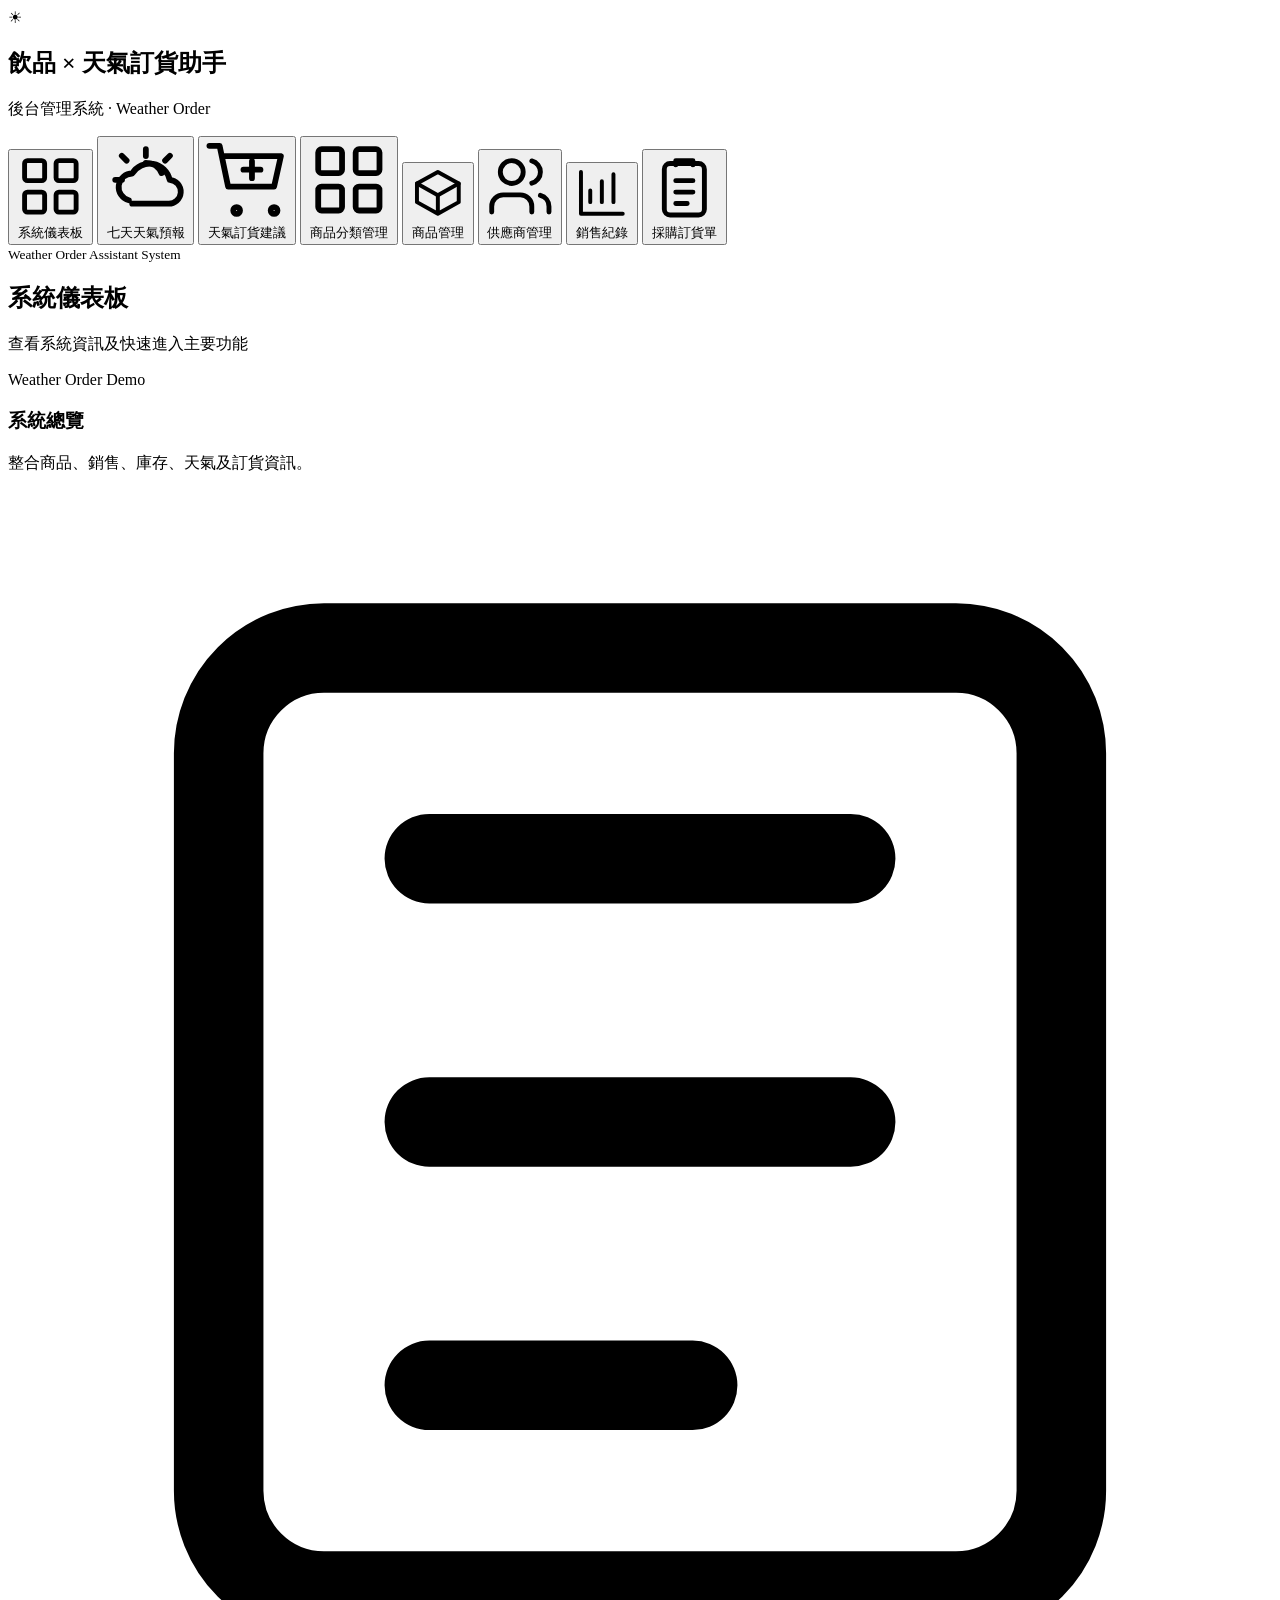
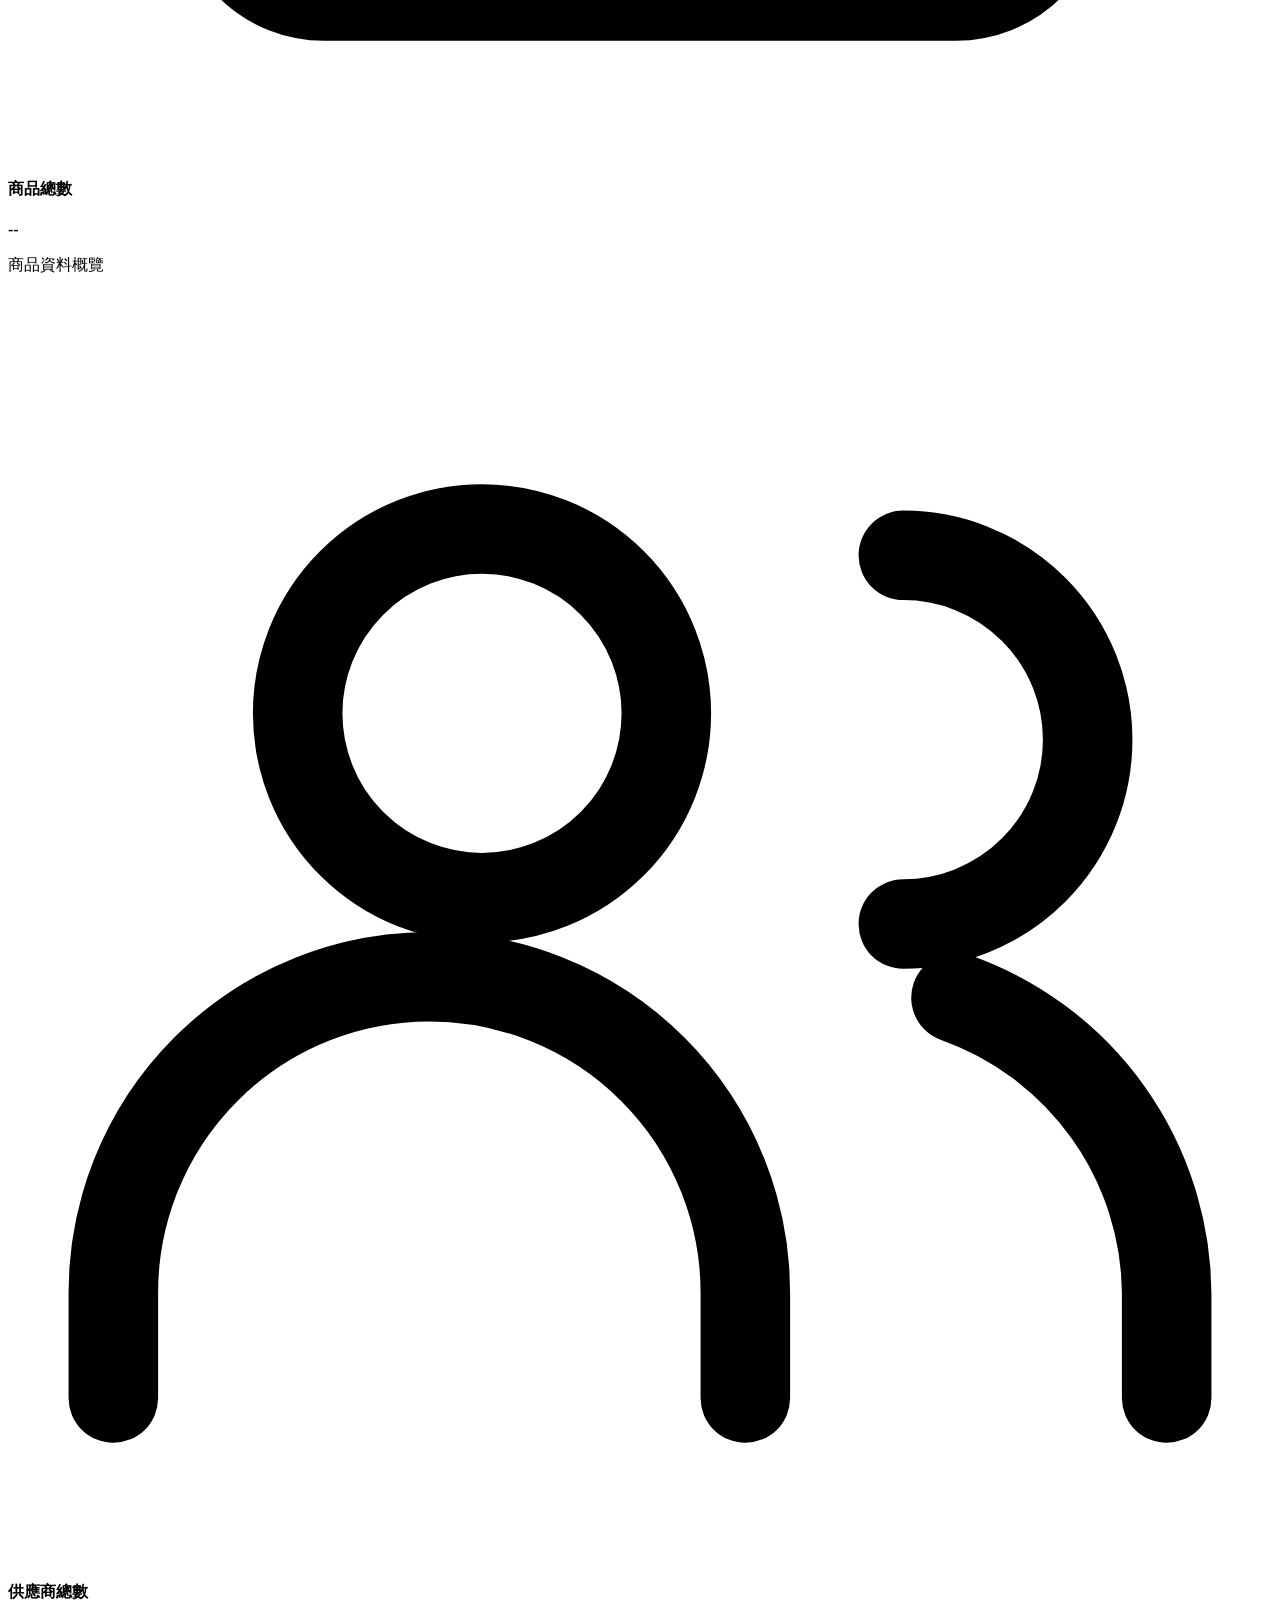
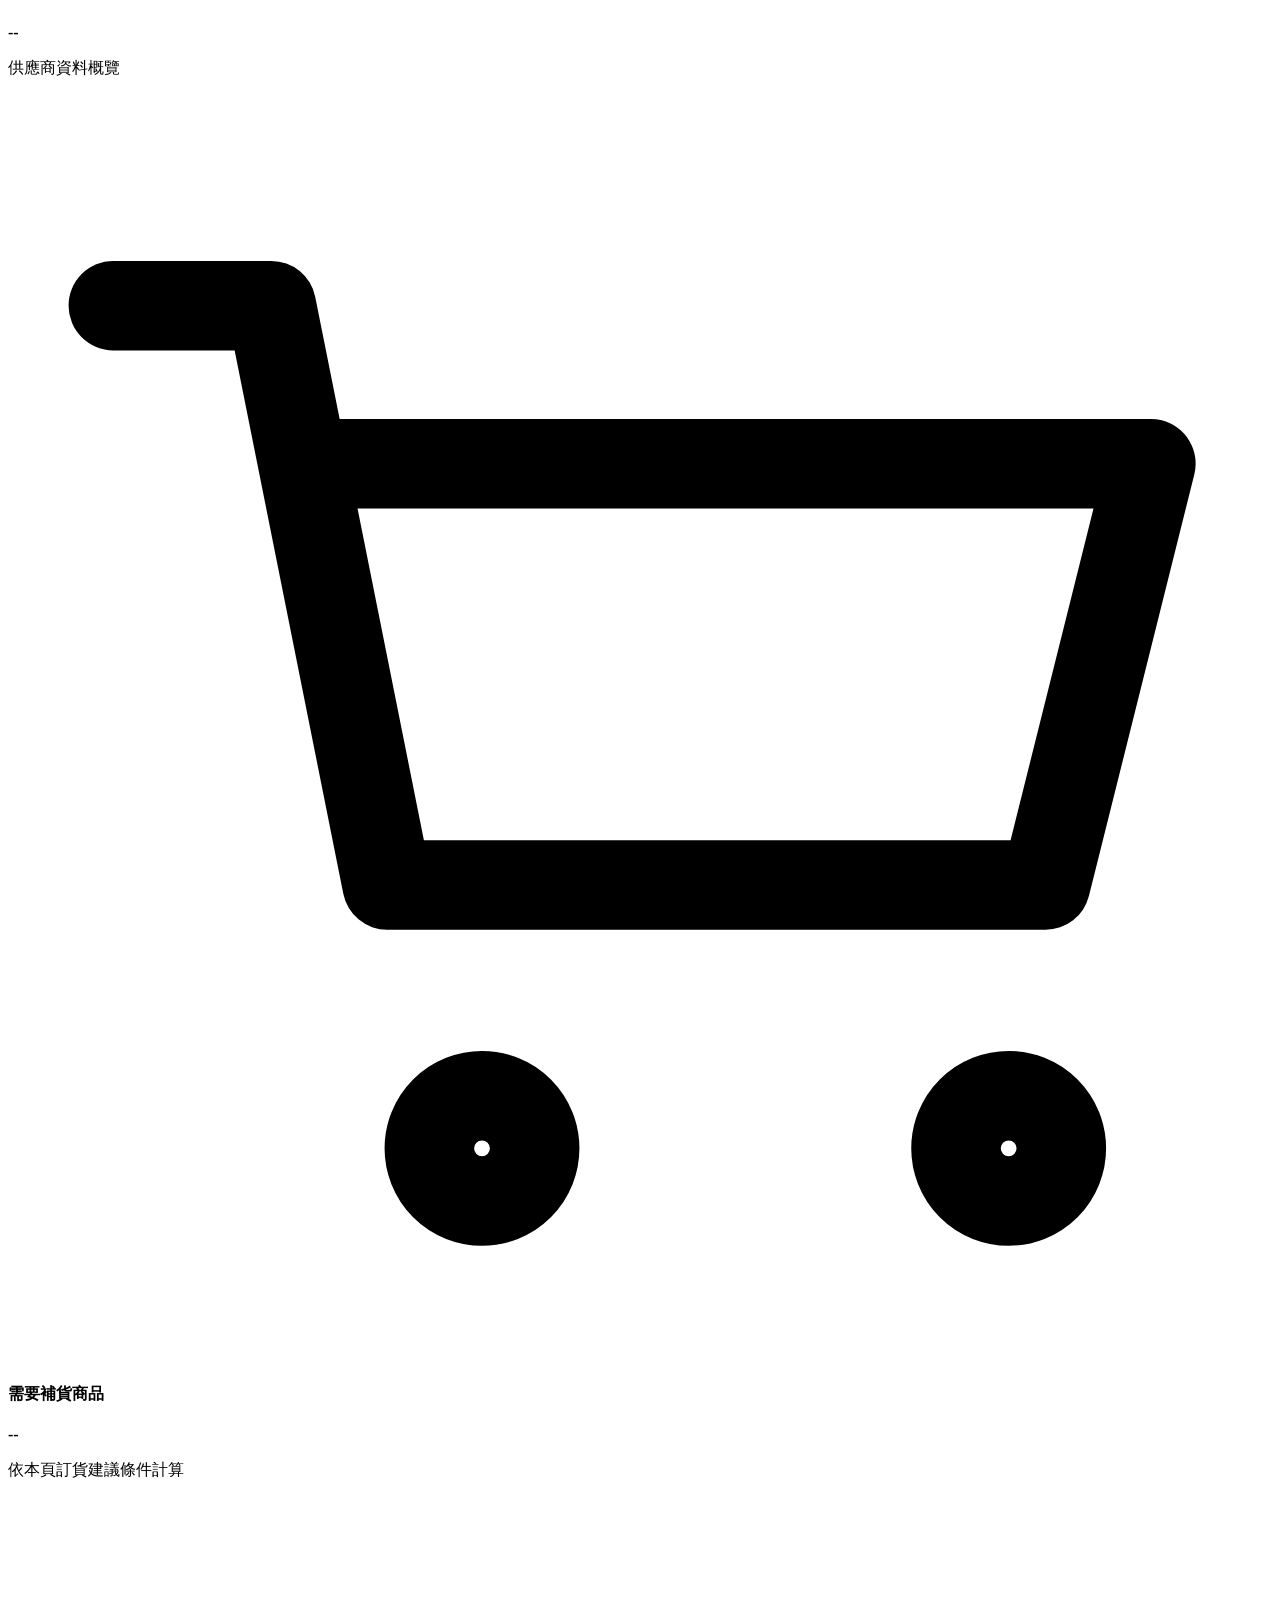
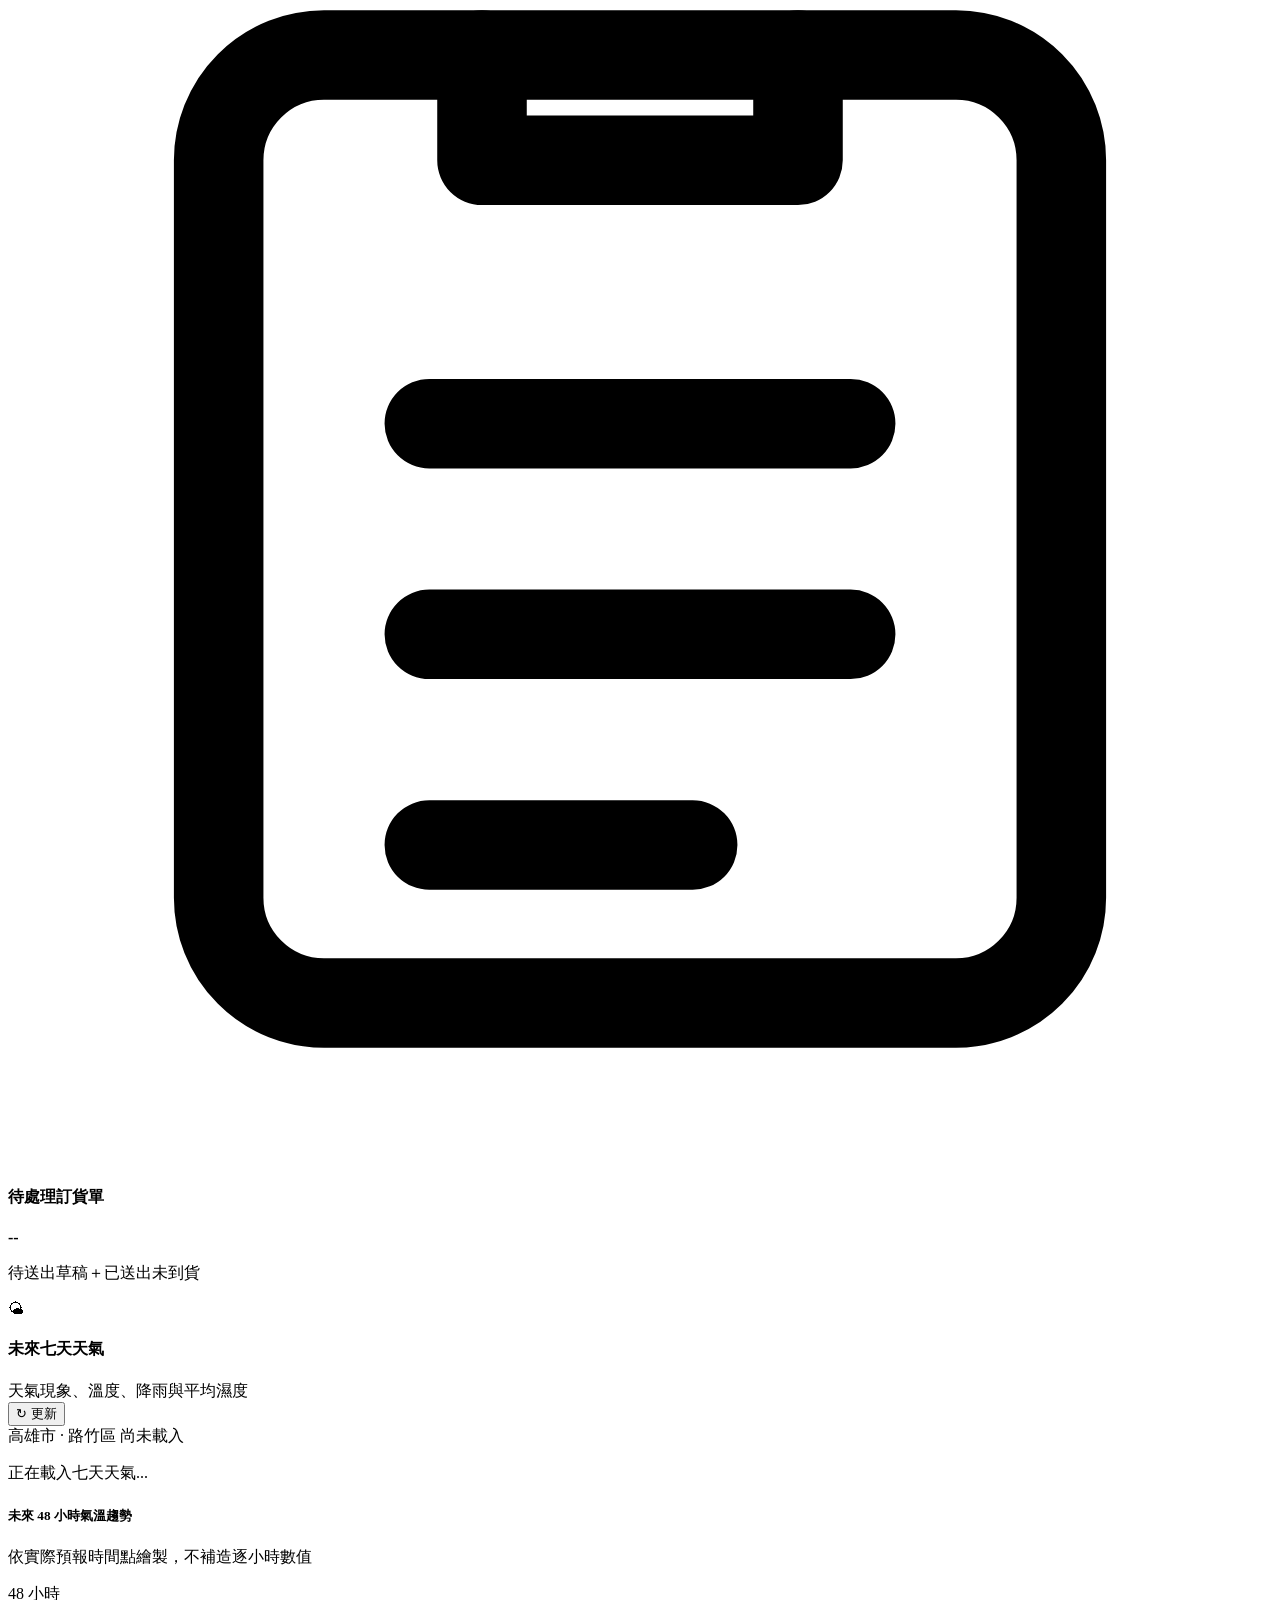
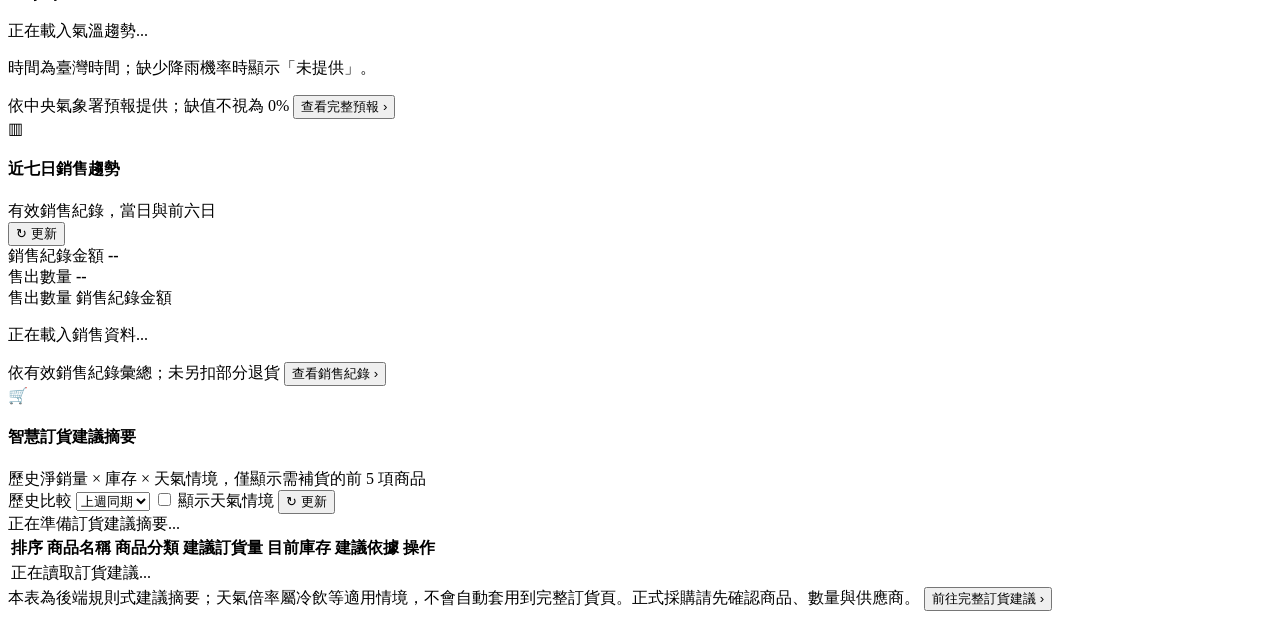
==== src/main/resources/templates/index.html @ a48631f4 "feat: 前端頁面涉及風格更新 2" ====
<!DOCTYPE html>
<html lang="zh-Hant" xmlns:th="http://www.thymeleaf.org">

<head>
    <meta charset="UTF-8">
    <meta name="viewport" content="width=device-width, initial-scale=1.0">

    <title>Weather Order Assistant System｜天氣訂貨輔助系統</title>

    <!--
        Thymeleaf 會解析靜態資源路徑。
        CSS 與 JavaScript 將在後續步驟逐檔建立。
    -->
    <link rel="stylesheet" th:href="@{/css/style.css}">
    <!-- 訂貨建議頁專用樣式，不修改現有全站樣式 -->
    <link rel="stylesheet" th:href="@{/css/recommendation-enhancements.css}">
    <!-- 採購單展開明細獨立樣式 -->
    <link rel="stylesheet" th:href="@{/css/purchase-order-details.css}">
    <!-- 使用 ES Modules 載入前端系統 -->
    <!-- app.js 會自動 import 其他功能模組 -->
    <script type="module" th:src="@{/js/app.js}"></script>
    <!-- 訂單明細獨立模組，不改動既有採購單 CRUD -->
    <script type="module" th:src="@{/js/purchase-order-details.js}"></script>
    <!-- 商品與供應商後台狀態管理 -->
    <link rel="stylesheet" th:href="@{/css/management-status.css}">
    <!-- 天氣頁專用：七天圖卡與 D 溫暖質感配色，不影響其餘頁面 -->
    <link rel="stylesheet" th:href="@{/css/weather-seven-day.css}">
    <!-- Phase 4：D 溫暖質感共用主題與儀表板視覺。保留原有 JS、API 和 DOM ID。 -->
    <link rel="stylesheet" th:href="@{/css/warm-dashboard-phase4.css}">
    <script type="module" th:src="@{/js/management-status.js}"></script>
    <!-- Phase 5：儀表板真實七天天氣與近七日銷售趨勢專用樣式。 -->
    <link rel="stylesheet" th:href="@{/css/dashboard-overview-phase5.css}">
    <!-- Phase 5 獨立模組：僅讀取現有 API，不修改各頁 CRUD、訂貨流程。 -->
    <script type="module" th:src="@{/js/dashboard-overview.js}"></script>
    <!-- Phase 6：首頁訂貨摘要為只讀獨立模組，不改動原本的選購與採購流程。 -->
    <link rel="stylesheet" th:href="@{/css/dashboard-recommendations-phase6.css}">
    <script type="module" th:src="@{/js/dashboard-recommendations.js}"></script>
    <!-- Phase 7：貨架背景圖層、暖色細節與 RWD；僅為視覺覆寫，無 JS 或 API 變更。 -->
    <link rel="stylesheet" th:href="@{/css/dashboard-polish-phase7.css}">
    <!-- Phase 7.1：首頁商品／供應商統計獨立載入，不侵入各功能頁程式。 -->
    <script type="module" th:src="@{/js/dashboard-stats.js}"></script>

    <!-- Phase 8：首頁未來 48 小時氣溫折線圖，資料沿用首頁現有天氣請求。 -->
    <link rel="stylesheet" th:href="@{/css/dashboard-temperature-phase8.css}">
    <!-- Phase 9：僅優化首頁營運統計卡；不影響其他管理頁面。 -->
    <link rel="stylesheet" th:href="@{/css/dashboard-kpi-phase9.css}">
    <!-- Phase 9：待處理採購單統計；僅讀取採購單清單，不更動採購狀態。 -->
    <script type="module" th:src="@{/js/dashboard-pending-orders-phase9.js}"></script>


    
</head>

<body>

    <!-- =====================================================
         一、系統側邊導覽列
         後續由 JavaScript 控制不同功能頁面的切換
         ===================================================== -->
    <aside class="sidebar">

        <!-- 品牌區：只更換文字與裝飾結構，不影響原側邊導覽事件。 -->
        <div class="sidebar-brand">
            <span class="sidebar-brand-emblem" aria-hidden="true">☀</span>
            <div class="sidebar-brand-copy">
                <h1>飲品 × 天氣訂貨助手</h1>
                <p>後台管理系統 · Weather Order</p>
            </div>
        </div>

        <nav class="sidebar-nav" aria-label="主要功能導覽">

            <button type="button" class="nav-item active"
                    data-page="dashboard">
                <svg class="nav-icon" viewBox="0 0 24 24" fill="none" stroke="currentColor" stroke-width="1.7" stroke-linecap="round" stroke-linejoin="round" aria-hidden="true" focusable="false"><rect x="3" y="3" width="7" height="7" rx="1"/><rect x="14" y="3" width="7" height="7" rx="1"/><rect x="3" y="14" width="7" height="7" rx="1"/><rect x="14" y="14" width="7" height="7" rx="1"/></svg>
                系統儀表板
            </button>

            <button type="button" class="nav-item"
                    data-page="weather">
                <svg class="nav-icon" viewBox="0 0 24 24" fill="none" stroke="currentColor" stroke-width="1.7" stroke-linecap="round" stroke-linejoin="round" aria-hidden="true" focusable="false"><path d="M12 3v2M4.93 4.93l1.42 1.42M3 12h2M19.07 4.93l-1.42 1.42"/><path d="M12 7a5 5 0 0 1 4.6 3"/><path d="M7 18a4 4 0 0 1 1-7.87A6 6 0 0 1 19 12a3.5 3.5 0 1 1-.5 7H8"/></svg>
                七天天氣預報
            </button>

            <button type="button" class="nav-item"
                    data-page="recommendations">
                <svg class="nav-icon" viewBox="0 0 24 24" fill="none" stroke="currentColor" stroke-width="1.7" stroke-linecap="round" stroke-linejoin="round" aria-hidden="true" focusable="false"><circle cx="9" cy="21" r="1"/><circle cx="20" cy="21" r="1"/><path d="M1 2h3l2.5 12H20l2-9H5"/><path d="M11 9h5M13.5 6.5v5"/></svg>
                天氣訂貨建議
            </button>

            <button type="button" class="nav-item"
                    data-page="categories">
                <svg class="nav-icon" viewBox="0 0 24 24" fill="none" stroke="currentColor" stroke-width="1.7" stroke-linecap="round" stroke-linejoin="round" aria-hidden="true" focusable="false"><rect x="3" y="3" width="7" height="7" rx="1"/><rect x="14" y="3" width="7" height="7" rx="1"/><rect x="3" y="14" width="7" height="7" rx="1"/><rect x="14" y="14" width="7" height="7" rx="1"/></svg>
                商品分類管理
            </button>

            <button type="button" class="nav-item"
                    data-page="products">
                <svg class="nav-icon" viewBox="0 0 24 24" fill="none" stroke="currentColor" stroke-width="1.7" stroke-linecap="round" stroke-linejoin="round" aria-hidden="true" focusable="false"><path d="m12 3 9 5-9 5-9-5 9-5Z"/><path d="M3 8v8l9 5 9-5V8M12 13v8"/></svg>
                商品管理
            </button>

            <button type="button" class="nav-item"
                    data-page="suppliers">
                <svg class="nav-icon" viewBox="0 0 24 24" fill="none" stroke="currentColor" stroke-width="1.7" stroke-linecap="round" stroke-linejoin="round" aria-hidden="true" focusable="false"><path d="M16 21v-2a4 4 0 0 0-4-4H6a4 4 0 0 0-4 4v2"/><circle cx="9" cy="7" r="4"/><path d="M22 21v-2a4 4 0 0 0-3-3.87M16 3.13a4 4 0 0 1 0 7.75"/></svg>
                供應商管理
            </button>

            <button type="button" class="nav-item"
                    data-page="sales">
                <svg class="nav-icon" viewBox="0 0 24 24" fill="none" stroke="currentColor" stroke-width="1.7" stroke-linecap="round" stroke-linejoin="round" aria-hidden="true" focusable="false"><path d="M3 3v18h18M7 16v-5M12 16V7M17 16V4"/></svg>
                銷售紀錄
            </button>

            <button type="button" class="nav-item"
                    data-page="orders">
                <svg class="nav-icon" viewBox="0 0 24 24" fill="none" stroke="currentColor" stroke-width="1.7" stroke-linecap="round" stroke-linejoin="round" aria-hidden="true" focusable="false"><rect x="5" y="4" width="14" height="18" rx="2"/><path d="M9 4.5V3h6v1.5M9 10h6M9 14h6M9 18h4"/></svg>
                採購訂貨單
            </button>

        </nav>

        <div class="sidebar-footer">
            <small>Weather Order Assistant System</small>
        </div>

    </aside>

    <!-- =====================================================
         二、主內容區域
         ===================================================== -->
    <main class="main-content">

        <!-- 頂部資訊列 -->
        <header class="topbar">

            <div class="topbar-title">
                <h2 id="page-title">系統儀表板</h2>
                <p id="page-description">
                    查看系統資訊及快速進入主要功能
                </p>
            </div>

            <div class="topbar-status">
                <span class="status-dot"></span>
                <span>Weather Order Demo</span>
            </div>

        </header>

        <!-- 全站通知訊息 -->
        <div id="global-message"
             class="global-message"
             role="status"
             aria-live="polite"
             hidden>
        </div>

        <!-- =================================================
             1. 系統儀表板
             ================================================= -->
        <section id="page-dashboard" class="page-section">

            <div class="section-heading">
                <h3>系統總覽</h3>
                <p>整合商品、銷售、庫存、天氣及訂貨資訊。</p>
            </div>

            <div class="dashboard-stats" aria-label="營運指標">

                <article class="stat-card">
                    <span class="dashboard-stat-icon" aria-hidden="true"><svg viewBox="0 0 24 24" fill="none" stroke="currentColor" stroke-width="1.7" stroke-linecap="round" stroke-linejoin="round"><rect x="4" y="3" width="16" height="18" rx="2"/><path d="M8 7h8M8 12h8M8 17h5"/></svg></span>
                    <h4>商品總數</h4>
                    <strong id="stat-products">--</strong>
                    <p>商品資料概覽</p>
                </article>

                <article class="stat-card">
                    <span class="dashboard-stat-icon" aria-hidden="true"><svg viewBox="0 0 24 24" fill="none" stroke="currentColor" stroke-width="1.7" stroke-linecap="round" stroke-linejoin="round"><circle cx="9" cy="8" r="3.5"/><path d="M2 21v-2a6 6 0 0 1 12 0v2M17 5a3.5 3.5 0 0 1 0 7M22 21v-2a6 6 0 0 0-4-5.6"/></svg></span>
                    <h4>供應商總數</h4>
                    <strong id="stat-suppliers">--</strong>
                    <p>供應商資料概覽</p>
                </article>

                <article class="stat-card">
                    <span class="dashboard-stat-icon" aria-hidden="true"><svg viewBox="0 0 24 24" fill="none" stroke="currentColor" stroke-width="1.7" stroke-linecap="round" stroke-linejoin="round"><path d="M2 4h3l2.2 11h12.5l2-8H6"/><circle cx="9" cy="20" r="1"/><circle cx="19" cy="20" r="1"/></svg></span>
                    <h4>需要補貨商品</h4>
                    <strong id="stat-reorder">--</strong>
                    <p>依本頁訂貨建議條件計算</p>
                </article>

                <article class="stat-card">
                    <span class="dashboard-stat-icon" aria-hidden="true"><svg viewBox="0 0 24 24" fill="none" stroke="currentColor" stroke-width="1.7" stroke-linecap="round" stroke-linejoin="round"><rect x="4" y="3" width="16" height="18" rx="2"/><path d="M9 3v2h6V3M8 10h8M8 14h8M8 18h5"/></svg></span>
                    <h4>待處理訂貨單</h4>
                    <strong id="stat-orders">--</strong>
                    <p>待送出草稿＋已送出未到貨</p>
                </article>

            </div>

            <!-- ========================================================
                 Phase 5：首頁兩區改為真實 API 資料概覽。
                 各容器 ID 僅供 dashboard-overview.js 使用；
                 原有 data-go-page 仍由 app.js 的導覽邏輯處理。
                 ======================================================== -->
            <div class="dashboard-panels dashboard-overview-grid">

                <!-- 七天天氣摘要：沿用現有 /api/weather/forecast。 -->
                <article class="panel dashboard-overview-panel dashboard-weather-panel"
                         aria-labelledby="dashboard-weather-heading">
                    <div class="dashboard-overview-header">
                        <div class="dashboard-panel-heading">
                            <span class="dashboard-panel-mark" aria-hidden="true">🌤</span>
                            <div>
                                <h4 id="dashboard-weather-heading">未來七天天氣</h4>
                                <span class="dashboard-overview-subtitle">天氣現象、溫度、降雨與平均濕度</span>
                            </div>
                        </div>
                        <button type="button" id="dashboard-weather-refresh"
                                class="secondary-button dashboard-icon-button"
                                aria-label="更新儀表板天氣摘要" title="更新天氣摘要">↻ 更新</button>
                    </div>

                    <div class="dashboard-overview-meta">
                        <span id="dashboard-weather-location">高雄市 · 路竹區</span>
                        <span id="dashboard-weather-status" class="dashboard-weather-status">尚未載入</span>
                    </div>

                    <div id="dashboard-weather-cards" class="dashboard-weather-cards"
                         aria-live="polite" aria-busy="true">
                        <p class="dashboard-widget-loading">正在載入七天天氣...</p>
                    </div>
                    <p id="dashboard-weather-warning" class="dashboard-widget-warning"
                       role="status" hidden></p>

                    <!-- Phase 8：小型 48 小時趨勢圖；使用首頁已取得的天氣 API 資料。 -->
                    <section class="dashboard-temperature-section"
                             aria-labelledby="dashboard-temperature-heading">
                        <div class="dashboard-temperature-head">
                            <div>
                                <h5 id="dashboard-temperature-heading">未來 48 小時氣溫趨勢</h5>
                                <p>依實際預報時間點繪製，不補造逐小時數值</p>
                            </div>
                            <span class="dashboard-temperature-period">48 小時</span>
                        </div>
                        <div id="dashboard-temperature-timeline" class="dashboard-temperature-timeline"
                             aria-live="polite" aria-busy="true">
                            <p class="dashboard-temperature-message">正在載入氣溫趨勢...</p>
                        </div>
                        <p id="dashboard-temperature-note" class="dashboard-temperature-note">
                            時間為臺灣時間；缺少降雨機率時顯示「未提供」。
                        </p>
                    </section>

                    <div class="dashboard-overview-footer">
                        <span>依中央氣象署預報提供；缺值不視為 0%</span>
                        <button type="button" class="dashboard-inline-link"
                                data-go-page="weather">查看完整預報 ›</button>
                    </div>
                </article>

                <!-- 銷售趨勢：從既有未整筆退貨的銷售紀錄彙總，非淨銷售報表。 -->
                <article class="panel dashboard-overview-panel dashboard-sales-panel"
                         aria-labelledby="dashboard-sales-heading">
                    <div class="dashboard-overview-header">
                        <div class="dashboard-panel-heading">
                            <span class="dashboard-panel-mark" aria-hidden="true">▥</span>
                            <div>
                                <h4 id="dashboard-sales-heading">近七日銷售趨勢</h4>
                                <span class="dashboard-overview-subtitle">有效銷售紀錄，當日與前六日</span>
                            </div>
                        </div>
                        <button type="button" id="dashboard-sales-refresh"
                                class="secondary-button dashboard-icon-button"
                                aria-label="更新近七日銷售趨勢" title="更新銷售趨勢">↻ 更新</button>
                    </div>

                    <div class="dashboard-sales-totals" aria-label="近七日銷售合計">
                        <div>
                            <span>銷售紀錄金額</span>
                            <strong id="dashboard-sales-total">--</strong>
                        </div>
                        <div>
                            <span>售出數量</span>
                            <strong id="dashboard-sales-quantity">--</strong>
                        </div>
                    </div>

                    <div class="dashboard-chart-legend" aria-hidden="true">
                        <span><i class="dashboard-legend-bar"></i>售出數量</span>
                        <span><i class="dashboard-legend-line"></i>銷售紀錄金額</span>
                    </div>

                    <div id="dashboard-sales-chart" class="dashboard-sales-chart"
                         role="region" aria-label="近七天每日銷售數量與金額圖表"
                         aria-live="polite" aria-busy="true">
                        <p class="dashboard-widget-loading">正在載入銷售資料...</p>
                    </div>
                    <p id="dashboard-sales-period" class="dashboard-sales-period"></p>

                    <div class="dashboard-overview-footer">
                        <span>依有效銷售紀錄彙總；未另扣部分退貨</span>
                        <button type="button" class="dashboard-inline-link"
                                data-go-page="sales">查看銷售紀錄 ›</button>
                    </div>
                </article>
            </div>

            <!-- ========================================================
                 Phase 6：真實智慧訂貨建議摘要（只讀）。
                 預設 WEEK 一般建議；天氣情境只改變摘要顯示，不替使用者
                 勾選任何商品，也不建立採購草稿。正式選購需前往原訂貨頁。
                 ======================================================== -->
            <section class="panel dashboard-recommendation-panel"
                     aria-labelledby="dashboard-recommendation-heading">
                <div class="dashboard-rec-heading-row">
                    <div class="dashboard-panel-heading">
                        <span class="dashboard-panel-mark" aria-hidden="true">🛒</span>
                        <div>
                            <h4 id="dashboard-recommendation-heading">智慧訂貨建議摘要</h4>
                            <span class="dashboard-overview-subtitle">歷史淨銷量 × 庫存 × 天氣情境，僅顯示需補貨的前 5 項商品</span>
                        </div>
                    </div>
                    <div class="dashboard-rec-actions">
                        <label class="dashboard-rec-basis-label" for="dashboard-rec-basis">歷史比較</label>
                        <select id="dashboard-rec-basis" aria-label="首頁訂貨建議歷史比較基準">
                            <option value="WEEK" selected>上週同期</option>
                            <option value="MONTH">上月同期</option>
                        </select>
                        <label class="dashboard-rec-weather-label" for="dashboard-rec-use-weather">
                            <input type="checkbox" id="dashboard-rec-use-weather">
                            顯示天氣情境
                        </label>
                        <button type="button" id="dashboard-rec-refresh"
                                class="secondary-button dashboard-rec-refresh"
                                aria-label="重新查詢首頁訂貨建議">↻ 更新</button>
                    </div>
                </div>

                <div id="dashboard-rec-meta" class="dashboard-rec-meta" aria-live="polite">
                    正在準備訂貨建議摘要...
                </div>
                <div class="table-responsive dashboard-rec-table-wrap">
                    <table class="data-table dashboard-rec-table">
                        <thead>
                            <tr>
                                <th scope="col">排序</th>
                                <th scope="col">商品名稱</th>
                                <th scope="col">商品分類</th>
                                <th scope="col">建議訂貨量</th>
                                <th scope="col">目前庫存</th>
                                <th scope="col">建議依據</th>
                                <th scope="col">操作</th>
                            </tr>
                        </thead>
                        <tbody id="dashboard-rec-body" aria-live="polite" aria-busy="true">
                            <tr><td colspan="7" class="dashboard-rec-state">正在讀取訂貨建議...</td></tr>
                        </tbody>
                    </table>
                </div>
                <p id="dashboard-rec-warning" class="dashboard-rec-warning" role="status" hidden></p>
                <div class="dashboard-rec-footer">
                    <span>本表為後端規則式建議摘要；天氣倍率屬冷飲等適用情境，不會自動套用到完整訂貨頁。正式採購請先確認商品、數量與供應商。</span>
                    <button type="button" class="primary-button"
                            data-go-page="recommendations">前往完整訂貨建議 ›</button>
                </div>
            </section>

        </section>

        <!-- =================================================
             2. 七天天氣預報
             ================================================= -->
        <section id="page-weather" class="page-section" hidden>

            <div class="section-heading">
                <h3>未來七天天氣預報</h3>
                <p>資料來源：中央氣象署公開氣象資料。可查詢台灣今日起最多七天的預報，起迄日期皆包含。</p>
            </div>

            <div class="panel">

                <form id="weather-search-form" class="filter-form">

                    <div class="form-group">
                        <label for="weather-city">縣市</label>
                        <select id="weather-city" name="city">
                            <option value="高雄市">高雄市</option>
                        </select>
                    </div>

                    <div class="form-group">
                        <label for="weather-district">鄉鎮市區</label>
                        <select id="weather-district" name="district" required>
                            <option value="路竹區">路竹區</option>
                        </select>
                    </div>

                    <div class="form-group">
                        <label for="weather-start-date">起始日期</label>
                        <input type="date"
                               id="weather-start-date"
                               name="startDate"
                               required>
                    </div>

                    <div class="form-group">
                        <label for="weather-end-date">結束日期</label>
                        <input type="date"
                               id="weather-end-date"
                               name="endDate"
                               required>
                    </div>

                    <button type="submit" class="primary-button">
                        查詢天氣
                    </button>

                </form>

            </div>

            <!--
                每日卡片只依後端實際資料顯示。
                遠期降雨資料可能缺少，沒有資料時標示「未提供」，不可當成 0%。
            -->
            <p class="weather-forecast-note">
                <span aria-hidden="true">ⓘ</span>
                官方部分遠期時段未提供降雨機率時，將顯示「未提供」，不代表降雨機率為零。
            </p>

            <!-- 天氣摘要：維持原有容器 ID 與後端資料來源 -->
            <div id="weather-summary" class="weather-summary"></div>

            <!-- 七天天氣卡片：依 API 查詢日期動態產生，保留原有容器 ID -->
            <div class="weather-cards-heading">
                <div>
                    <h4>每日天氣概覽</h4>
                    <p>日期、天氣現象、最高／最低溫、降雨機率及相對濕度</p>
                </div>
                <span class="weather-cards-heading-hint">最多 7 天</span>
            </div>
            <div id="weather-daily-cards"
                 class="weather-daily-cards" aria-live="polite">
            </div>

            <!-- 溫度及降雨機率圖表 -->
            <div class="chart-grid">

                <article class="panel">
                    <h4>各時段溫度變化</h4>
                    <div id="temperature-chart"
                         class="chart-container">
                        <p class="empty-state">尚未載入溫度資料</p>
                    </div>
                </article>

                <article class="panel">
                    <h4>各時段降雨機率</h4>
                    <div id="precipitation-chart"
                         class="chart-container">
                        <p class="empty-state">尚未載入降雨資料</p>
                    </div>
                </article>

            </div>

            <div id="weather-warning"
                 class="warning-message"
                 role="status"
                 aria-live="polite"
                 hidden>
            </div>

        </section>

        <!-- =================================================
             3. 天氣訂貨建議
             ================================================= -->
        <section id="page-recommendations" class="page-section" hidden>

            <!-- =========================================================
                 天氣訂貨建議：使用者自行選擇是否套用天氣係數。
                 歷史基準與天氣係數為獨立選項，不改變後端既有公式。
                 ========================================================= -->
            <div class="section-heading">
                <h3>天氣訂貨建議</h3>
                <p>先選地區與需求期間，再依商品分類篩選，選擇要採購的商品。</p>
            </div>

            <div class="panel">
                <form id="recommendation-search-form" class="filter-form">
                    <div class="form-group">
                        <label for="recommendation-city">縣市</label>
                        <select id="recommendation-city" name="city" required>
                            <option value="高雄市">高雄市</option>
                        </select>
                    </div>
                    <div class="form-group">
                        <label for="recommendation-district">鄉鎮市區</label>
                        <select id="recommendation-district" name="district" required>
                            <option value="路竹區">路竹區</option>
                        </select>
                    </div>
                    <div class="form-group">
                        <label for="recommendation-start-date">起始日期</label>
                        <input type="date" id="recommendation-start-date" name="startDate" required>
                    </div>
                    <div class="form-group">
                        <label for="recommendation-end-date">結束日期</label>
                        <input type="date" id="recommendation-end-date" name="endDate" required>
                    </div>
                    <div class="form-group">
                        <label for="recommendation-history-basis">歷史銷量比較依據</label>
                        <select id="recommendation-history-basis" name="basis">
                            <option value="MONTH" selected>上月同期（相同天數）</option>
                            <option value="WEEK">上週同期（相同星期幾）</option>
                        </select>
                    </div>
                    <button type="submit" class="primary-button">產生訂貨建議</button>
                </form>
            </div>

            <div id="recommendation-summary" class="recommendation-summary"></div>

            <div class="panel table-panel">
                <div class="panel-toolbar">
                    <h4>商品訂貨建議清單</h4>
                    <span class="rec-small-hint">每頁 10 筆；分類切換不會清除選購商品</span>
                </div>

                <!-- 第一層選完才能選第二層；依商品實際 categoryId 篩選。 -->
                <div class="recommendation-filter-row">
                    <div class="form-group">
                        <label for="recommendation-parent-category">第一層商品分類</label>
                        <select id="recommendation-parent-category" disabled>
                            <option value="">請先產生訂貨建議</option>
                        </select>
                    </div>
                    <div class="form-group">
                        <label for="recommendation-child-category">第二層商品分類</label>
                        <select id="recommendation-child-category" disabled>
                            <option value="">請先選擇第一層分類</option>
                        </select>
                    </div>
                    <span id="recommendation-list-meta" class="rec-small-hint">請先產生訂貨建議</span>
                </div>

                <div class="table-responsive">
                    <table class="data-table recommendation-data-table">
                        <thead>
                            <tr>
                                <th>選擇訂貨</th>
                                <th>商品</th>
                                <th>目前庫存</th>
                                <th>歷史淨銷量</th>
                                <th>天氣倍率</th>
                                <th>套用天氣</th>
                                <th>建議訂貨量</th>
                                <th>實際訂貨量</th>
                            </tr>
                        </thead>
                        <tbody id="recommendation-table-body">
                            <tr><td colspan="8" class="empty-state">尚未產生訂貨建議</td></tr>
                        </tbody>
                    </table>
                </div>
                <div id="recommendation-pagination" class="recommendation-pagination" hidden>
                    <button type="button" id="recommendation-page-prev" class="secondary-button">上一頁</button>
                    <span id="recommendation-page-info" aria-live="polite"></span>
                    <button type="button" id="recommendation-page-next" class="secondary-button">下一頁</button>
                </div>
            </div>

            <div class="action-bar rec-select-toolbar">
                <strong id="recommendation-selected-count" aria-live="polite">已選擇 0 項商品</strong>
                <button type="button" id="create-order-from-recommendation"
                        class="primary-button" disabled>確認選購商品並建立採購草稿</button>
            </div>

            <!-- =========================================================
                 多供應商採購草稿確認視窗：前端不直接建立單張採購單。
                 每個商品可選不同供應商；後端批次拆成多張 DRAFT。
                 ========================================================= -->
            <div id="recommendation-order-panel" class="recommendation-modal"
                 role="dialog" aria-modal="true" aria-labelledby="recommendation-order-title" hidden>
                <div class="recommendation-modal-card" tabindex="-1">
                    <div class="recommendation-modal-header">
                        <div>
                            <h4 id="recommendation-order-title">確認採購草稿</h4>
                            <p class="rec-small-hint">為每項商品選擇供應商與採購數量，系統將依供應商自動拆單。</p>
                        </div>
                        <button type="button" id="recommendation-order-close"
                                class="secondary-button">關閉</button>
                    </div>
                    <form id="recommendation-order-form">
                        <div class="recommendation-filter-row">
                            <div class="form-group">
                                <label for="recommendation-delivery-date">預計到貨日期 *</label>
                                <input type="date" id="recommendation-delivery-date"
                                       name="expectedDeliveryDate" required>
                                <small id="recommendation-delivery-policy" class="rec-small-hint">
                                    日期限制由後端台灣時間計算。
                                </small>
                            </div>
                            <div class="form-group rec-remark-group">
                                <label for="recommendation-order-remark">採購備註（全部草稿共用）</label>
                                <textarea id="recommendation-order-remark" name="remark"
                                          maxlength="500" rows="2"
                                          placeholder="例如：由天氣訂貨建議產生"></textarea>
                            </div>
                        </div>

                        <div class="table-responsive">
                            <table class="data-table recommendation-preview-table">
                                <thead>
                                    <tr>
                                        <th>商品</th>
                                        <th>採購數量</th>
                                        <th>選擇供應商 *</th>
                                        <th>採購單價</th>
                                        <th>預估小計</th>
                                    </tr>
                                </thead>
                                <tbody id="recommendation-order-items-body">
                                    <tr><td colspan="5" class="empty-state">尚未選擇商品</td></tr>
                                </tbody>
                            </table>
                        </div>
                        <div class="recommendation-pagination">
                            <button type="button" id="recommendation-order-page-prev"
                                    class="secondary-button">上一頁</button>
                            <span id="recommendation-order-page-info" aria-live="polite"></span>
                            <button type="button" id="recommendation-order-page-next"
                                    class="secondary-button">下一頁</button>
                        </div>
                        <div class="recommendation-order-summary">
                            <span id="recommendation-order-count">尚未選擇供應商</span>
                            <strong>預估採購總金額：NT$ <span id="recommendation-order-total">0.00</span></strong>
                        </div>
                        <p id="recommendation-order-warning" class="rec-warning" role="status" aria-live="polite"></p>
                        <div class="action-bar rec-modal-actions">
                            <button type="button" id="recommendation-order-cancel"
                                    class="secondary-button">取消</button>
                            <button type="submit" id="recommendation-order-submit"
                                    class="primary-button" disabled>確認建立採購草稿</button>
                        </div>
                    </form>
                </div>
            </div>

            <div class="panel">
                <h4>訂貨建議計算依據（方案 A）</h4>
                <p>一般建議量 = max（0，歷史淨銷量 + 安全庫存 − 目前庫存 − 未到貨量）</p>
                <p>勾選天氣後 = max（0，ceil（歷史淨銷量 × 天氣倍率）+ 安全庫存 − 目前庫存 − 未到貨量）</p>
                <p class="rec-small-hint">選擇訂貨與套用天氣為獨立操作；實際採購單價依所選供應商取得，正式金額由後端計算。</p>
            </div>
        </section>

        <!-- =================================================
             4. 商品分類管理
             ================================================= -->
        <section id="page-categories"
                 class="page-section"
                 hidden>

            <div class="section-heading">
                <h3>商品分類管理</h3>
                <p>管理第一層與第二層商品分類。</p>
            </div>

            <div class="panel">

                <div class="panel-toolbar">
                    <h4>商品分類清單</h4>

                    <button type="button"
                            id="add-category-button"
                            class="primary-button"
                            disabled>
                        新增分類
                    </button>
                </div>

                <div id="category-list" class="list-container">
                    <p class="empty-state">尚未載入商品分類</p>
                </div>

            </div>

            <!-- =================================================
                商品分類新增／編輯共用表單

                1. 新增分類時：
                    category-id 為空
                    POST /api/product-categories

                2. 修改分類時：
                    category-id 存放既有分類 ID
                    PUT /api/product-categories/{id}

                3. 第一層分類：
                    parentId = null

                4. 第二層分類：
                    parentId = 指定第一層分類 ID

                此階段只建立 HTML。
                下一步再透過 app.js 控制表單與 AJAX。
                ================================================= -->

            <div id="category-form-panel" class="panel" hidden>

                <div class="panel-toolbar">
                    <h4 id="category-form-title">新增商品分類</h4>

                    <button type="button"
                            id="category-form-close"
                            class="secondary-button">
                        關閉
                    </button>
                </div>

                <form id="category-form">

                    <!--
                        隱藏欄位：
                        新增分類時為空值。
                        修改分類時存放既有分類 ID。
                    -->
                    <input type="hidden"
                        id="category-id"
                        name="id">

                    <!-- 商品分類名稱 -->
                    <div class="form-group">

                        <label for="category-name">
                            分類名稱
                        </label>

                        <input type="text"
                            id="category-name"
                            name="name"
                            maxlength="100"
                            placeholder="請輸入商品分類名稱"
                            required>

                        <small>
                            分類名稱不可為空，最多 100 個字元。
                        </small>

                    </div>

                    <!-- 分類層級 -->
                    <div class="form-group">

                        <label for="category-level">
                            分類層級
                        </label>

                        <select id="category-level"
                                name="level"
                                required>

                            <option value="1">
                                第一層分類
                            </option>

                            <option value="2">
                                第二層分類
                            </option>

                        </select>

                    </div>

                    <!--
                        上層分類：
                        選擇第一層時隱藏此區塊。
                        選擇第二層時顯示。

                        下拉選項將由 AJAX 取得真實分類資料，
                        不使用寫死的分類 ID。
                    -->
                    <div id="category-parent-group"
                        class="form-group"
                        hidden>

                        <label for="category-parent-id">
                            上層分類
                        </label>

                        <select id="category-parent-id"
                                name="parentId">

                            <option value="">
                                請選擇第一層分類
                            </option>

                        </select>

                        <small>
                            第二層分類只能隸屬於第一層分類，
                            不允許建立第三層分類。
                        </small>

                    </div>

                    <!-- 表單操作 -->
                    <div class="action-bar"
                        style="margin-top: 24px;">

                        <button type="button"
                                id="category-form-cancel"
                                class="secondary-button">
                            取消
                        </button>

                        <button type="submit"
                                id="category-form-submit"
                                class="primary-button">
                            儲存分類
                        </button>

                    </div>

                </form>

            </div>

        </section>

        <!-- =================================================
             5. 商品管理
             ================================================= -->
        <section id="page-products"
                 class="page-section"
                 hidden>

            <div class="section-heading">
                <h3>商品管理</h3>
                <p>管理商品資訊、售價、庫存及狀態。</p>
            </div>

            <div class="panel">

                <div class="panel-toolbar">
                    <h4>商品清單</h4>

                    <button type="button"
                            id="add-product-button"
                            class="primary-button"
                            disabled>
                        新增商品
                    </button>
                </div>

                <div class="table-responsive">
                    <table class="data-table">

                        <thead>
                            <tr>
                                <th>商品代碼</th>
                                <th>商品名稱</th>
                                <th>分類</th>
                                <th>售價</th>
                                <th>目前庫存</th>
                                <th>安全庫存</th>
                                <th>狀態</th>
                                <th>操作</th>
                            </tr>
                        </thead>

                        <tbody id="product-table-body">
                            <tr>
                                <td colspan="8" class="empty-state">
                                    尚未載入商品資料
                                </td>
                            </tr>
                        </tbody>

                    </table>
                </div>

            </div>
            
            <!-- =================================================
                Product 商品新增／編輯共用表單

                新增商品：
                POST /api/products

                修改商品：
                PUT /api/products/{id}

                注意：
                1. 商品只能選擇有效的第二層分類。
                2. 不傳送 status，因為 ProductRequest 沒有此欄位。
                3. 分類選項由現有 ProductCategory API 動態載入。
                4. 本次只建立 HTML，下一步才串接 AJAX。
                ================================================= -->

            <div id="product-form-panel" class="panel" hidden>

                <div class="panel-toolbar">
                    <h4 id="product-form-title">新增商品</h4>

                    <button type="button"
                            id="product-form-close"
                            class="secondary-button">
                        關閉
                    </button>
                </div>

                <form id="product-form">

                    <!-- 商品 ID：新增時為空，修改時存放商品 ID -->
                    <input type="hidden"
                        id="product-id"
                        name="id">

                    <!-- =================================================
                        商品所屬分類
                        只能選擇啟用中的第二層分類
                        ================================================= -->
                    <div class="form-group">

                        <label for="product-category-id">
                            商品分類 *
                        </label>

                        <select id="product-category-id"
                                name="categoryId"
                                required>

                            <option value="">
                                請選擇第二層商品分類
                            </option>

                        </select>

                        <small>
                            商品只能歸屬於第二層分類，
                            不可直接選擇第一層分類。
                        </small>

                    </div>

                    <!-- =================================================
                        商品代碼 SKU
                        ================================================= -->
                    <div class="form-group">

                        <label for="product-sku">
                            商品代碼（SKU）*
                        </label>

                        <input type="text"
                            id="product-sku"
                            name="sku"
                            maxlength="50"
                            placeholder="例如：TEA008"
                            required>

                        <small>
                            商品代碼不可為空，最多 50 個字元。
                        </small>

                    </div>

                    <!-- =================================================
                        商品名稱
                        ================================================= -->
                    <div class="form-group">

                        <label for="product-name">
                            商品名稱 *
                        </label>

                        <input type="text"
                            id="product-name"
                            name="name"
                            maxlength="100"
                            placeholder="例如：Demo 烏龍茶"
                            required>

                    </div>

                    <!-- =================================================
                        商品售價
                        ================================================= -->
                    <div class="form-group">

                        <label for="product-price">
                            商品售價 *
                        </label>

                        <input type="number"
                            id="product-price"
                            name="price"
                            min="0"
                            step="0.01"
                            placeholder="例如：30.00"
                            required>

                        <small>
                            售價不可小於 0，金額精度由後端再次驗證。
                        </small>

                    </div>

                    <!-- =================================================
                        商品單位
                        ================================================= -->
                    <div class="form-group">

                        <label for="product-unit">
                            商品單位
                        </label>

                        <input type="text"
                            id="product-unit"
                            name="unit"
                            maxlength="20"
                            placeholder="例如：瓶、包、個">

                        <small>
                            不填寫時，後端預設為「個」。
                        </small>

                    </div>

                    <!-- =================================================
                        目前庫存
                        ================================================= -->
                    <div class="form-group">

                        <label for="product-current-stock">
                            目前庫存
                        </label>

                        <input type="number"
                            id="product-current-stock"
                            name="currentStock"
                            min="0"
                            step="1"
                            value="0">

                        <small>
                            庫存不可小於 0。
                        </small>

                    </div>

                    <!-- =================================================
                        安全庫存
                        ================================================= -->
                    <div class="form-group">

                        <label for="product-safety-stock">
                            安全庫存
                        </label>

                        <input type="number"
                            id="product-safety-stock"
                            name="safetyStock"
                            min="0"
                            step="1"
                            value="0">

                        <small>
                            安全庫存是計算天氣訂貨建議的重要依據。
                        </small>

                    </div>

                    <!-- =================================================
                        表單操作按鈕
                        ================================================= -->
                    <div class="action-bar"
                        style="margin-top: 24px;">

                        <button type="button"
                                id="product-form-cancel"
                                class="secondary-button">
                            取消
                        </button>

                        <button type="submit"
                                id="product-form-submit"
                                class="primary-button">
                            儲存商品
                        </button>

                    </div>

                </form>

            </div>

        </section>

        <!-- =================================================
             6. 供應商管理
             ================================================= -->
        <section id="page-suppliers"
                 class="page-section"
                 hidden>

            <div class="section-heading">
                <h3>供應商管理</h3>
                <p>管理合作供應商、供貨商品及各商品的採購單價。</p>
            </div>

            <div class="panel">

                <div class="panel-toolbar">
                    <h4>供應商清單</h4>

                    <button type="button"
                            id="add-supplier-button"
                            class="primary-button"
                            disabled>
                        新增供應商
                    </button>
                </div>

                <div class="table-responsive">
                    <table class="data-table">

                        <thead>
                            <tr>
                                <th>供應商名稱</th>
                                <th>聯絡人</th>
                                <th>電話</th>
                                <th>電子郵件</th>
                                <th>狀態</th>
                                <th>操作</th>
                            </tr>
                        </thead>

                        <tbody id="supplier-table-body">
                            <tr>
                                <td colspan="6" class="empty-state">
                                    尚未載入供應商資料
                                </td>
                            </tr>
                        </tbody>

                    </table>
                </div>

            </div>

        </section>

        <!-- =================================================
             7. 銷售紀錄
             ================================================= -->
        <section id="page-sales"
                 class="page-section"
                 hidden>

            <div class="section-heading">
                <h3>銷售紀錄</h3>
                <p>查詢商品歷史銷售資料。</p>
            </div>

            <div class="panel">

                <div class="panel-toolbar">
                    <h4>銷售紀錄清單</h4>

                    <button type="button"
                            id="add-sale-button"
                            class="primary-button"
                            disabled>
                        新增銷售紀錄
                    </button>
                </div>

                <div class="table-responsive">
                    <table class="data-table">

                        <thead>
                            <tr>
                                <th>銷售編號</th>
                                <th>商品</th>
                                <th>銷售數量</th>
                                <th>單價</th>
                                <th>銷售總額</th>
                                <th>銷售時間</th>
                                <th>操作</th>
                            </tr>
                        </thead>

                        <tbody id="sales-table-body">
                            <tr>
                                <td colspan="7" class="empty-state">
                                    尚未載入銷售資料
                                </td>
                            </tr>
                        </tbody>

                    </table>
                </div>

            </div>

        </section>

        <!-- =================================================
             8. 採購訂貨單
             ================================================= -->
        <section id="page-orders"
                 class="page-section"
                 hidden>

            <div class="section-heading">
                <h3>採購訂貨單</h3>
                <p>管理採購草稿、送出、收貨及取消狀態。</p>
            </div>

            <div class="panel">

                <div class="panel-toolbar">
                    <h4>採購訂貨單清單</h4>

                    <button type="button"
                            id="add-order-button"
                            class="primary-button"
                            disabled>
                        建立採購單
                    </button>
                </div>

                <div class="table-responsive">
                    <table class="data-table">

                        <thead>
                            <tr>
                                <th>訂貨單編號</th>
                                <th>供應商</th>
                                <th>訂貨日期</th>
                                <th>預計到貨日期</th>
                                <th>總金額</th>
                                <th>訂貨狀態</th>
                                <th>操作</th>
                            </tr>
                        </thead>

                        <tbody id="order-table-body">
                            <tr>
                                <td colspan="7" class="empty-state">
                                    尚未載入訂貨單
                                </td>
                            </tr>
                        </tbody>

                    </table>
                </div>

            </div>

        </section>

    </main>

</body>
</html>
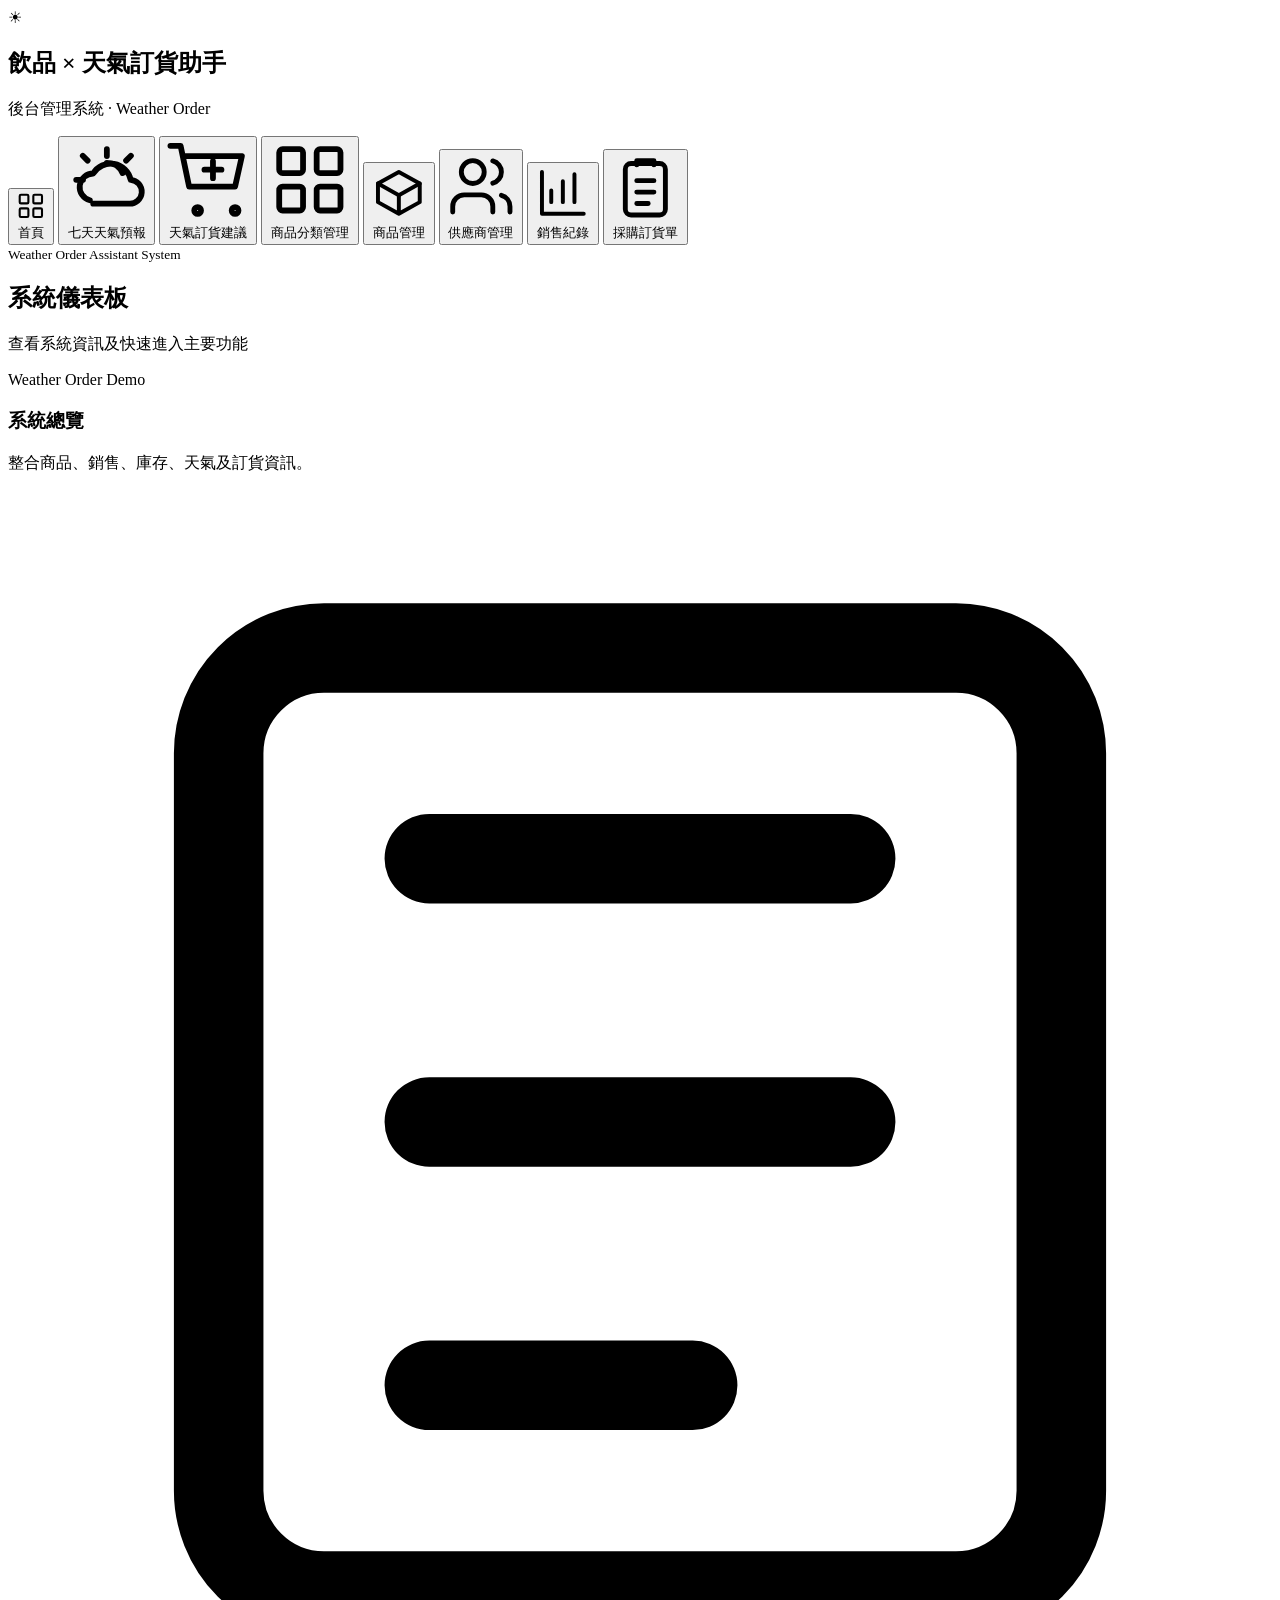
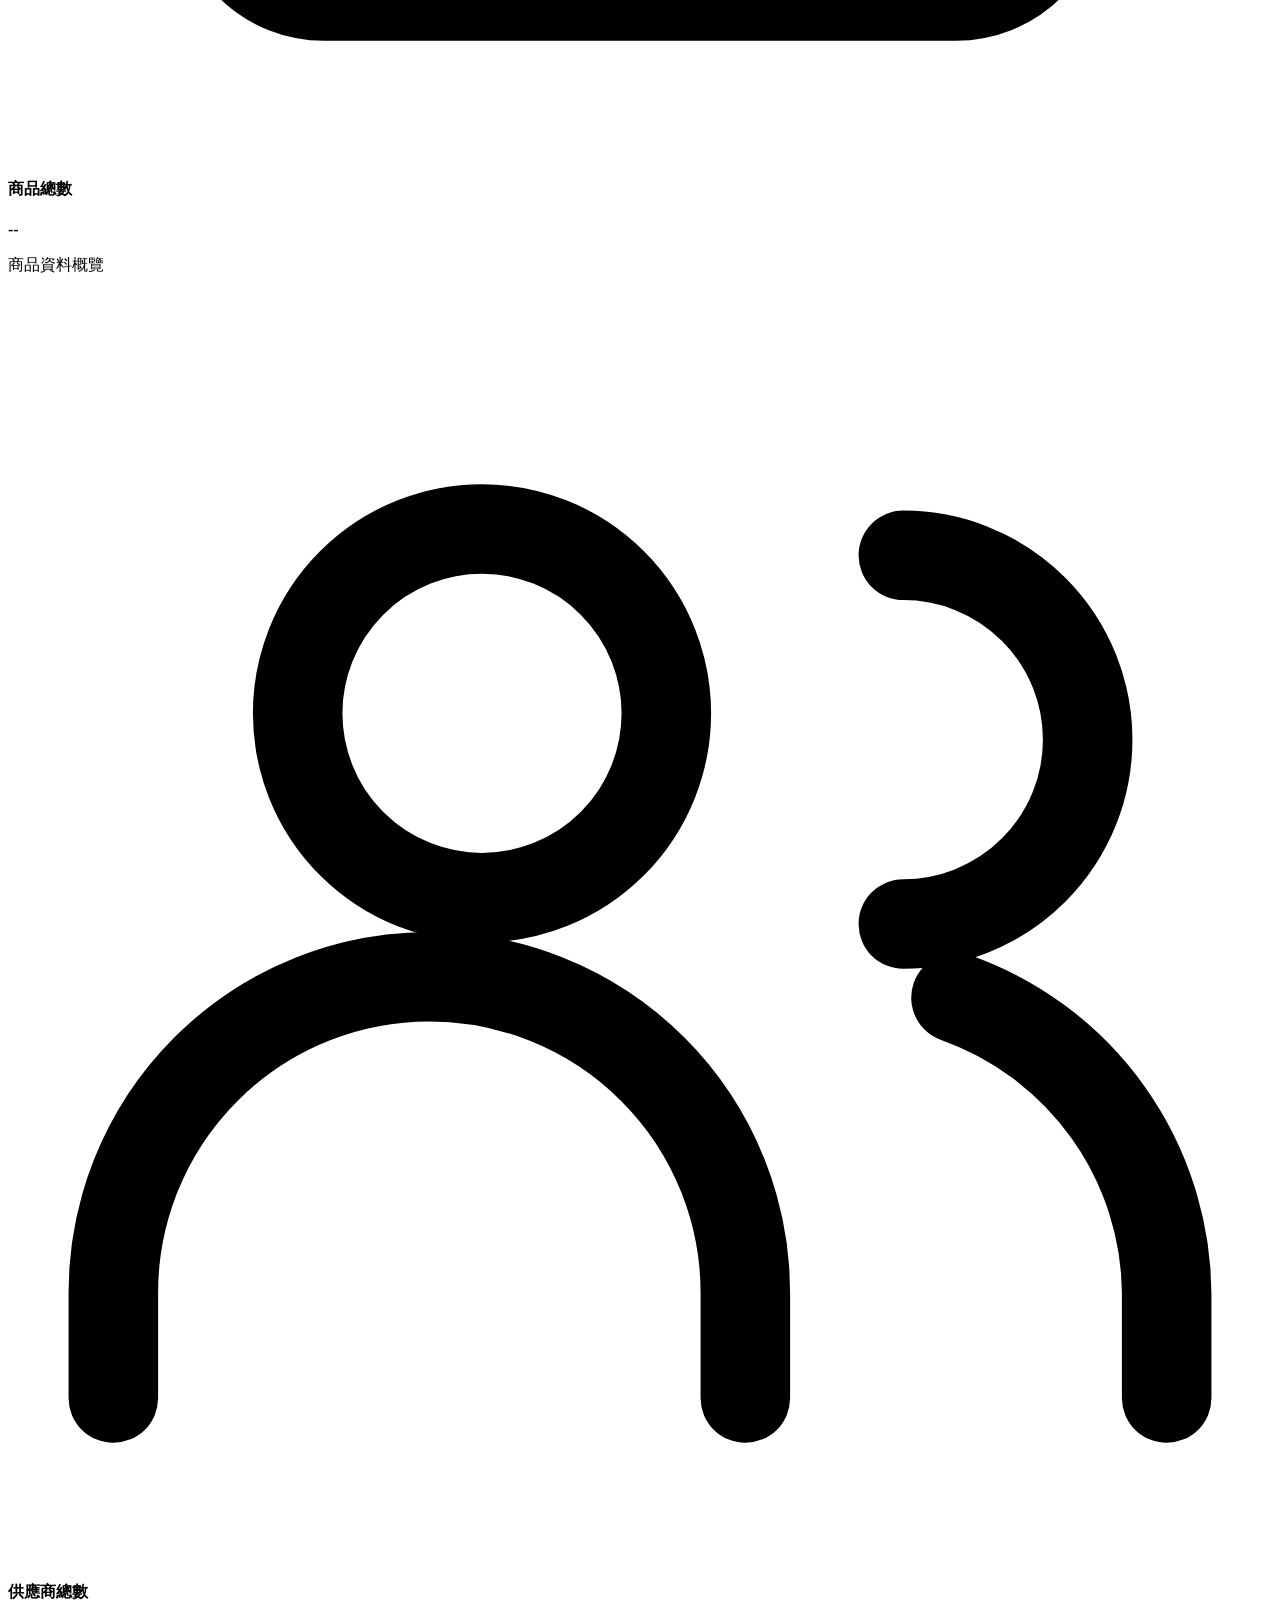
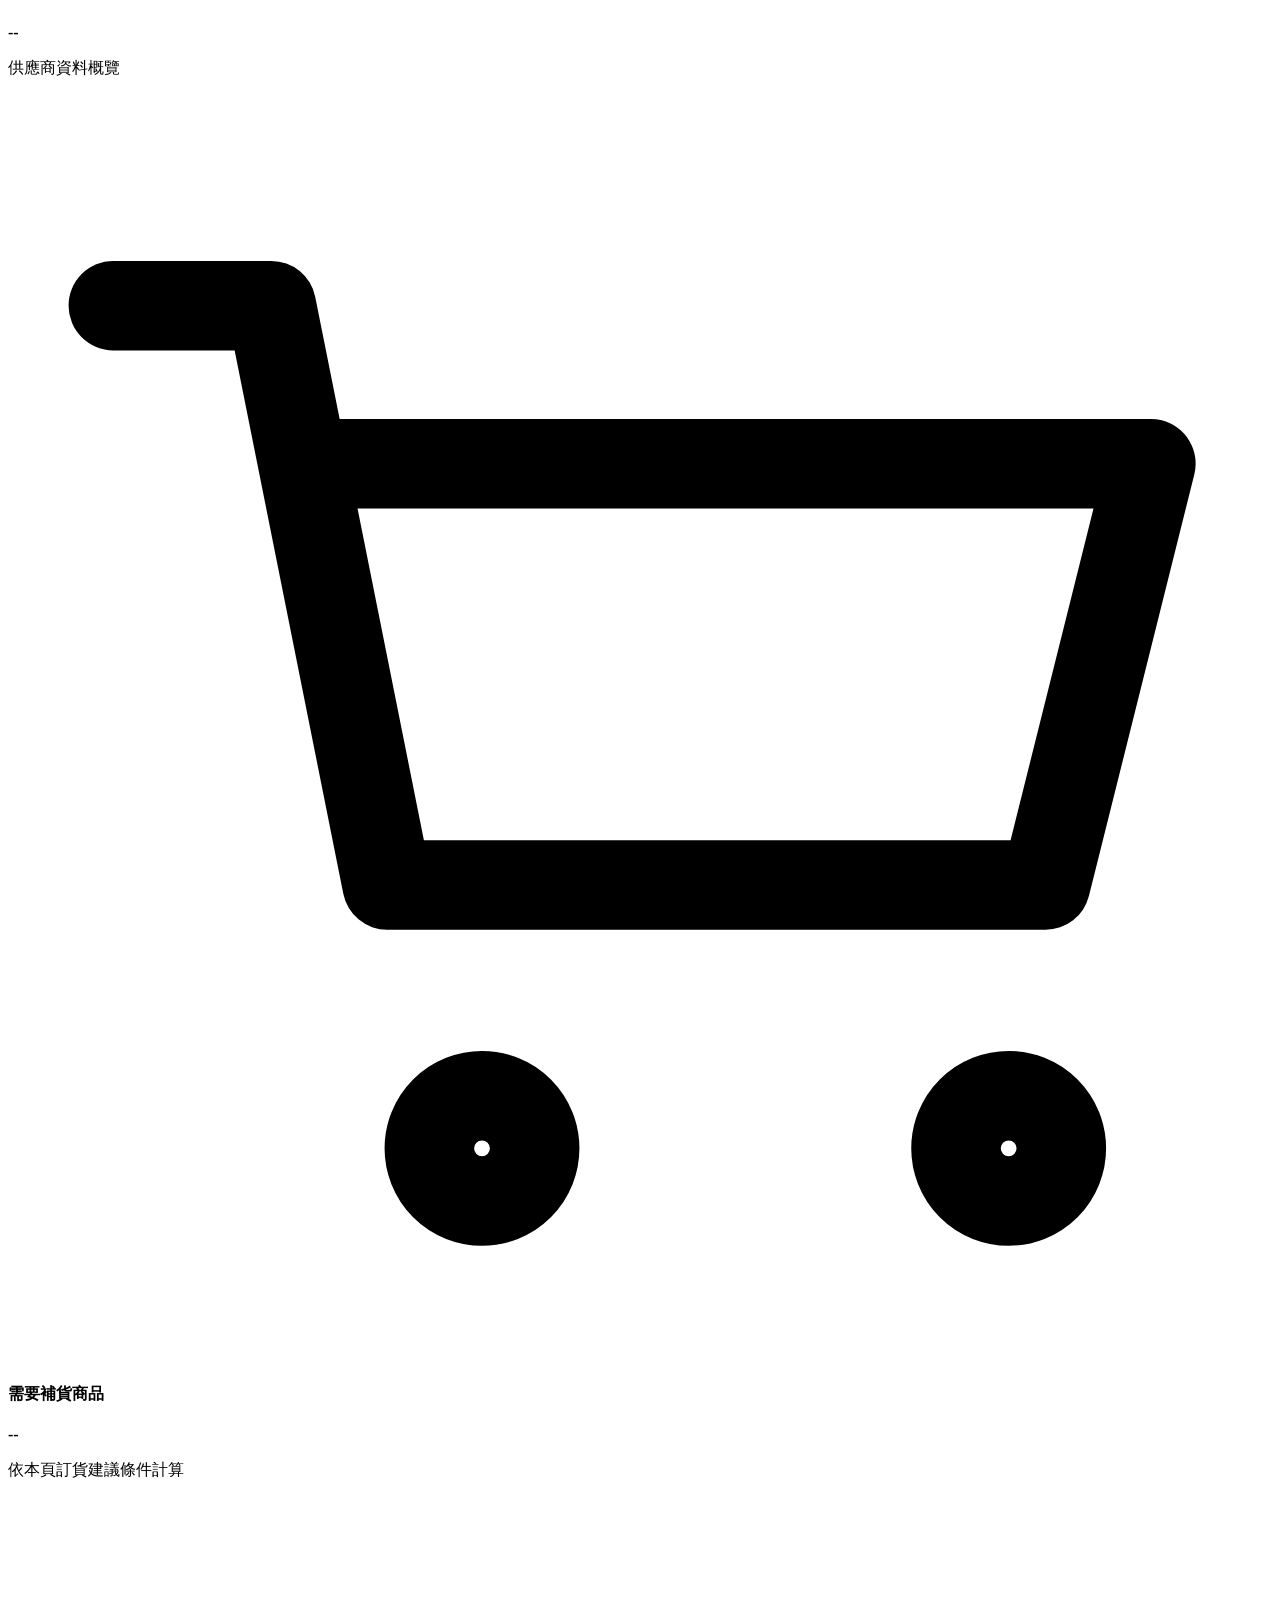
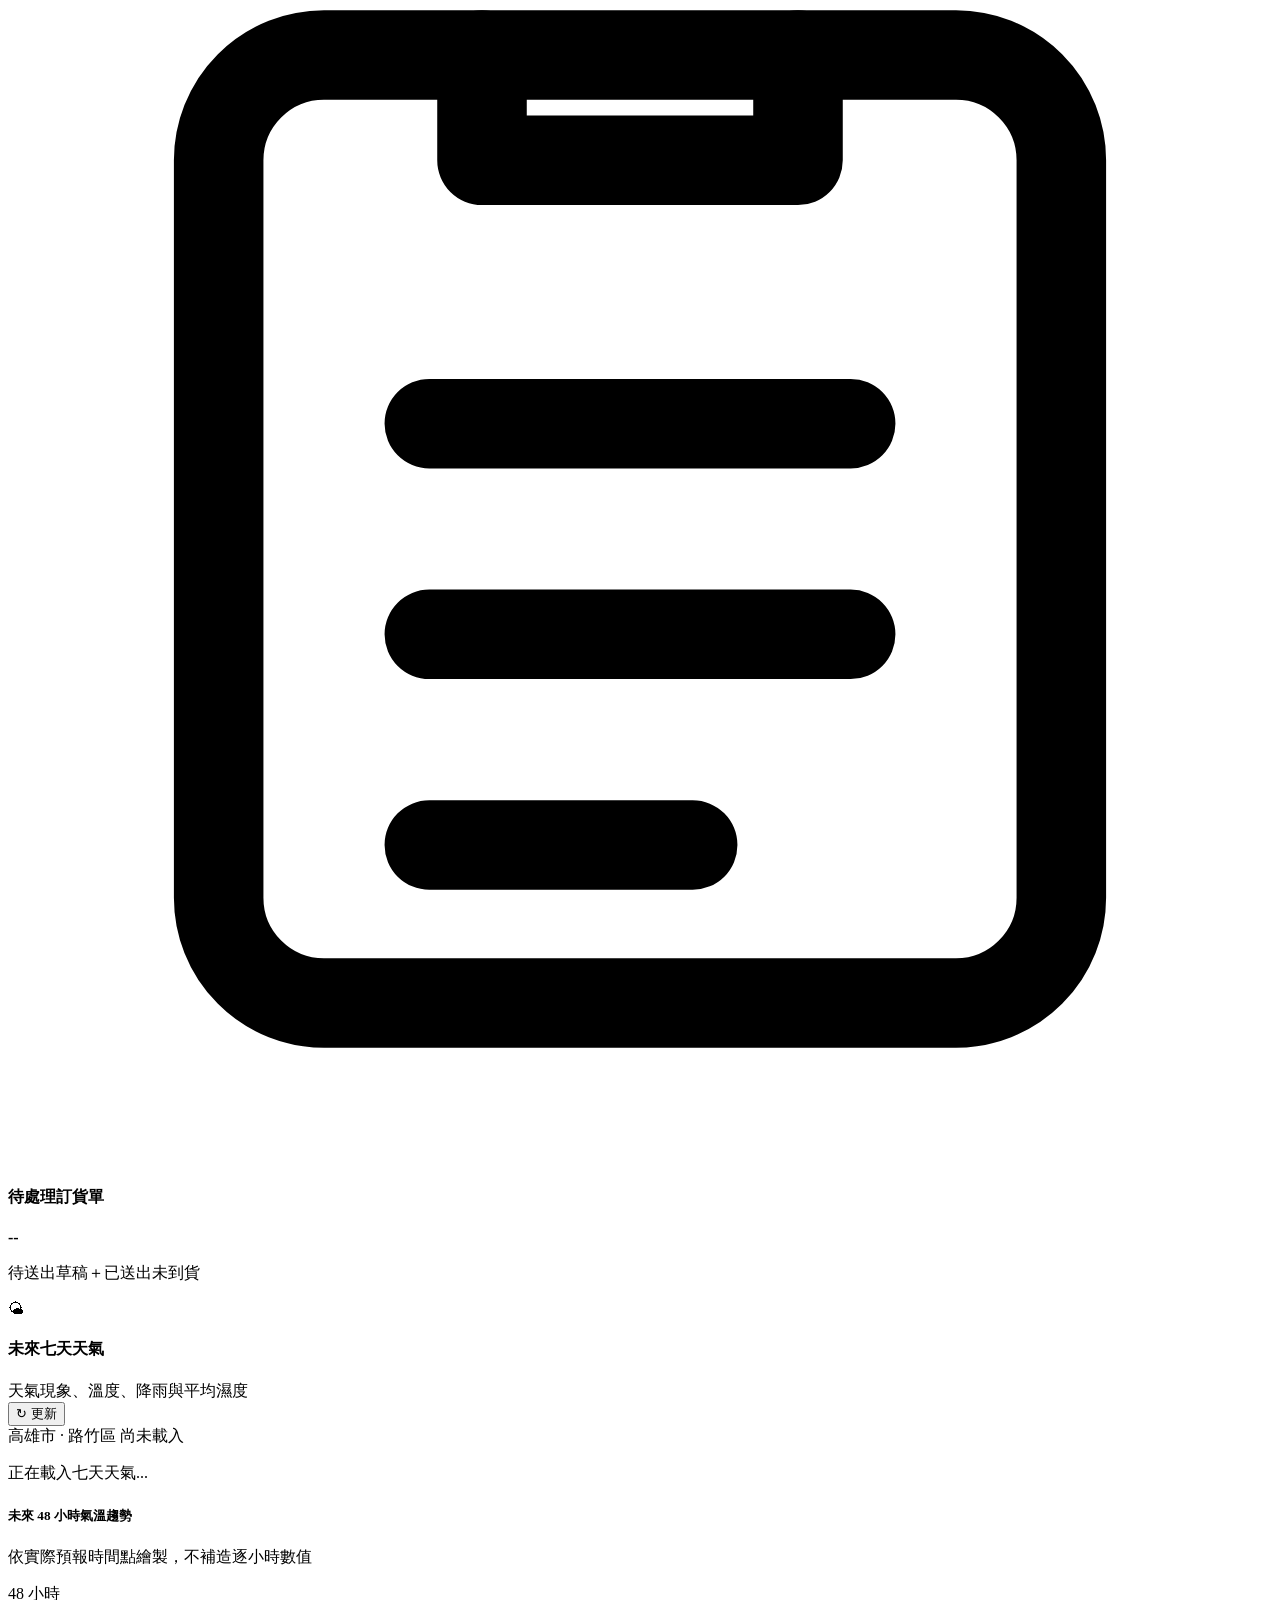
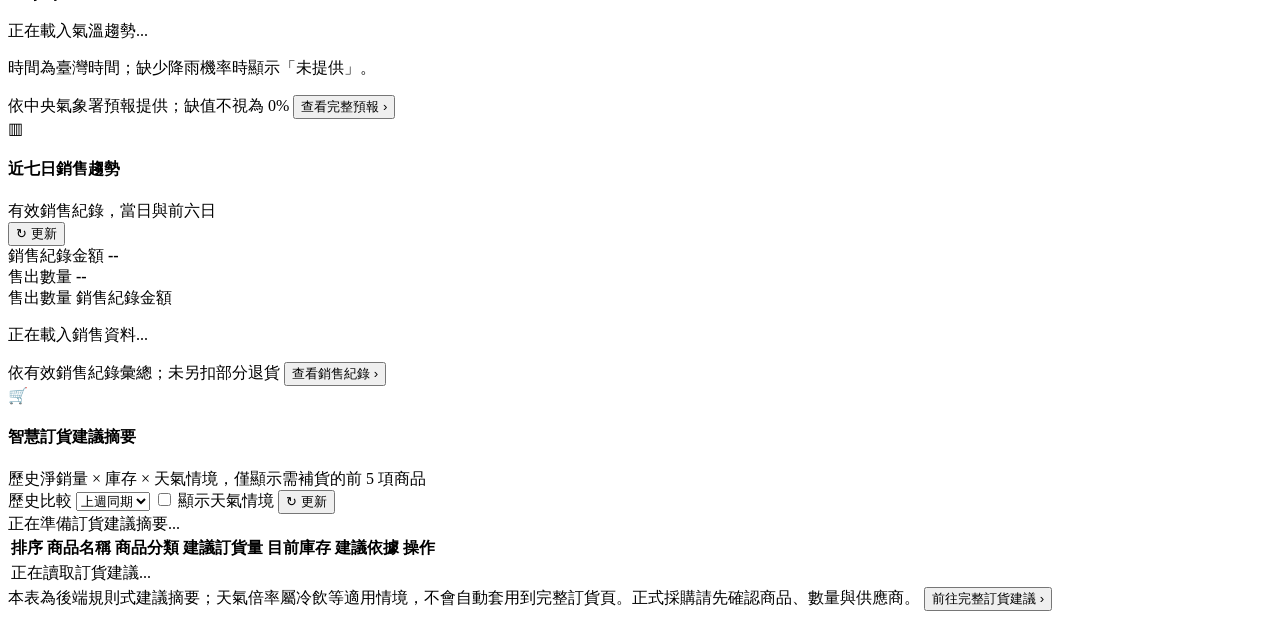
==== commit c59b71d5: "feat: 前端網址功能新增" ====
--- a/src/main/resources/templates/index.html
+++ b/src/main/resources/templates/index.html
@@ -4,51 +4,26 @@
 <head>
     <meta charset="UTF-8">
     <meta name="viewport" content="width=device-width, initial-scale=1.0">
-
     <title>Weather Order Assistant System｜天氣訂貨輔助系統</title>
 
-    <!--
-        Thymeleaf 會解析靜態資源路徑。
-        CSS 與 JavaScript 將在後續步驟逐檔建立。
-    -->
+    <!-- 基礎、管理模組與儀表板三層 CSS；順序不可任意顛倒。 -->
     <link rel="stylesheet" th:href="@{/css/style.css}">
-    <!-- 訂貨建議頁專用樣式，不修改現有全站樣式 -->
-    <link rel="stylesheet" th:href="@{/css/recommendation-enhancements.css}">
-    <!-- 採購單展開明細獨立樣式 -->
-    <link rel="stylesheet" th:href="@{/css/purchase-order-details.css}">
-    <!-- 使用 ES Modules 載入前端系統 -->
-    <!-- app.js 會自動 import 其他功能模組 -->
+    <link rel="stylesheet" th:href="@{/css/modules.css}">
+    <link rel="stylesheet" th:href="@{/css/dashboard.css}">
+
+    <!-- 原本功能模組入口保持不變。 -->
     <script type="module" th:src="@{/js/app.js}"></script>
-    <!-- 訂單明細獨立模組，不改動既有採購單 CRUD -->
     <script type="module" th:src="@{/js/purchase-order-details.js}"></script>
-    <!-- 商品與供應商後台狀態管理 -->
-    <link rel="stylesheet" th:href="@{/css/management-status.css}">
-    <!-- 天氣頁專用：七天圖卡與 D 溫暖質感配色，不影響其餘頁面 -->
-    <link rel="stylesheet" th:href="@{/css/weather-seven-day.css}">
-    <!-- Phase 4：D 溫暖質感共用主題與儀表板視覺。保留原有 JS、API 和 DOM ID。 -->
-    <link rel="stylesheet" th:href="@{/css/warm-dashboard-phase4.css}">
     <script type="module" th:src="@{/js/management-status.js}"></script>
-    <!-- Phase 5：儀表板真實七天天氣與近七日銷售趨勢專用樣式。 -->
-    <link rel="stylesheet" th:href="@{/css/dashboard-overview-phase5.css}">
-    <!-- Phase 5 獨立模組：僅讀取現有 API，不修改各頁 CRUD、訂貨流程。 -->
+
+    <!-- 頁面路由與訂貨時間保護：獨立模組，不覆蓋原有 app.js／訂貨 JS。 -->
+    <script type="module" th:src="@{/js/router.js}"></script>
+    <script type="module" th:src="@{/js/order-date-guard.js}"></script>
+
+    <!-- 首頁：七天天氣與氣溫圖／銷售趨勢、訂貨摘要、KPI。 -->
     <script type="module" th:src="@{/js/dashboard-overview.js}"></script>
-    <!-- Phase 6：首頁訂貨摘要為只讀獨立模組，不改動原本的選購與採購流程。 -->
-    <link rel="stylesheet" th:href="@{/css/dashboard-recommendations-phase6.css}">
     <script type="module" th:src="@{/js/dashboard-recommendations.js}"></script>
-    <!-- Phase 7：貨架背景圖層、暖色細節與 RWD；僅為視覺覆寫，無 JS 或 API 變更。 -->
-    <link rel="stylesheet" th:href="@{/css/dashboard-polish-phase7.css}">
-    <!-- Phase 7.1：首頁商品／供應商統計獨立載入，不侵入各功能頁程式。 -->
     <script type="module" th:src="@{/js/dashboard-stats.js}"></script>
-
-    <!-- Phase 8：首頁未來 48 小時氣溫折線圖，資料沿用首頁現有天氣請求。 -->
-    <link rel="stylesheet" th:href="@{/css/dashboard-temperature-phase8.css}">
-    <!-- Phase 9：僅優化首頁營運統計卡；不影響其他管理頁面。 -->
-    <link rel="stylesheet" th:href="@{/css/dashboard-kpi-phase9.css}">
-    <!-- Phase 9：待處理採購單統計；僅讀取採購單清單，不更動採購狀態。 -->
-    <script type="module" th:src="@{/js/dashboard-pending-orders-phase9.js}"></script>
-
-
-    
 </head>
 
 <body>
@@ -73,7 +48,7 @@
             <button type="button" class="nav-item active"
                     data-page="dashboard">
                 <svg class="nav-icon" viewBox="0 0 24 24" fill="none" stroke="currentColor" stroke-width="1.7" stroke-linecap="round" stroke-linejoin="round" aria-hidden="true" focusable="false"><rect x="3" y="3" width="7" height="7" rx="1"/><rect x="14" y="3" width="7" height="7" rx="1"/><rect x="3" y="14" width="7" height="7" rx="1"/><rect x="14" y="14" width="7" height="7" rx="1"/></svg>
-                系統儀表板
+                首頁
             </button>
 
             <button type="button" class="nav-item"
@@ -199,7 +174,7 @@
             </div>
 
             <!-- ========================================================
-                 Phase 5：首頁兩區改為真實 API 資料概覽。
+                 首頁兩區改為真實 API 資料概覽。
                  各容器 ID 僅供 dashboard-overview.js 使用；
                  原有 data-go-page 仍由 app.js 的導覽邏輯處理。
                  ======================================================== -->
@@ -233,7 +208,7 @@
                     <p id="dashboard-weather-warning" class="dashboard-widget-warning"
                        role="status" hidden></p>
 
-                    <!-- Phase 8：小型 48 小時趨勢圖；使用首頁已取得的天氣 API 資料。 -->
+                    <!-- 小型 48 小時趨勢圖；使用首頁已取得的天氣 API 資料。 -->
                     <section class="dashboard-temperature-section"
                              aria-labelledby="dashboard-temperature-heading">
                         <div class="dashboard-temperature-head">
@@ -307,7 +282,7 @@
             </div>
 
             <!-- ========================================================
-                 Phase 6：真實智慧訂貨建議摘要（只讀）。
+                 真實智慧訂貨建議摘要（只讀）。
                  預設 WEEK 一般建議；天氣情境只改變摘要顯示，不替使用者
                  勾選任何商品，也不建立採購草稿。正式選購需前往原訂貨頁。
                  ======================================================== -->
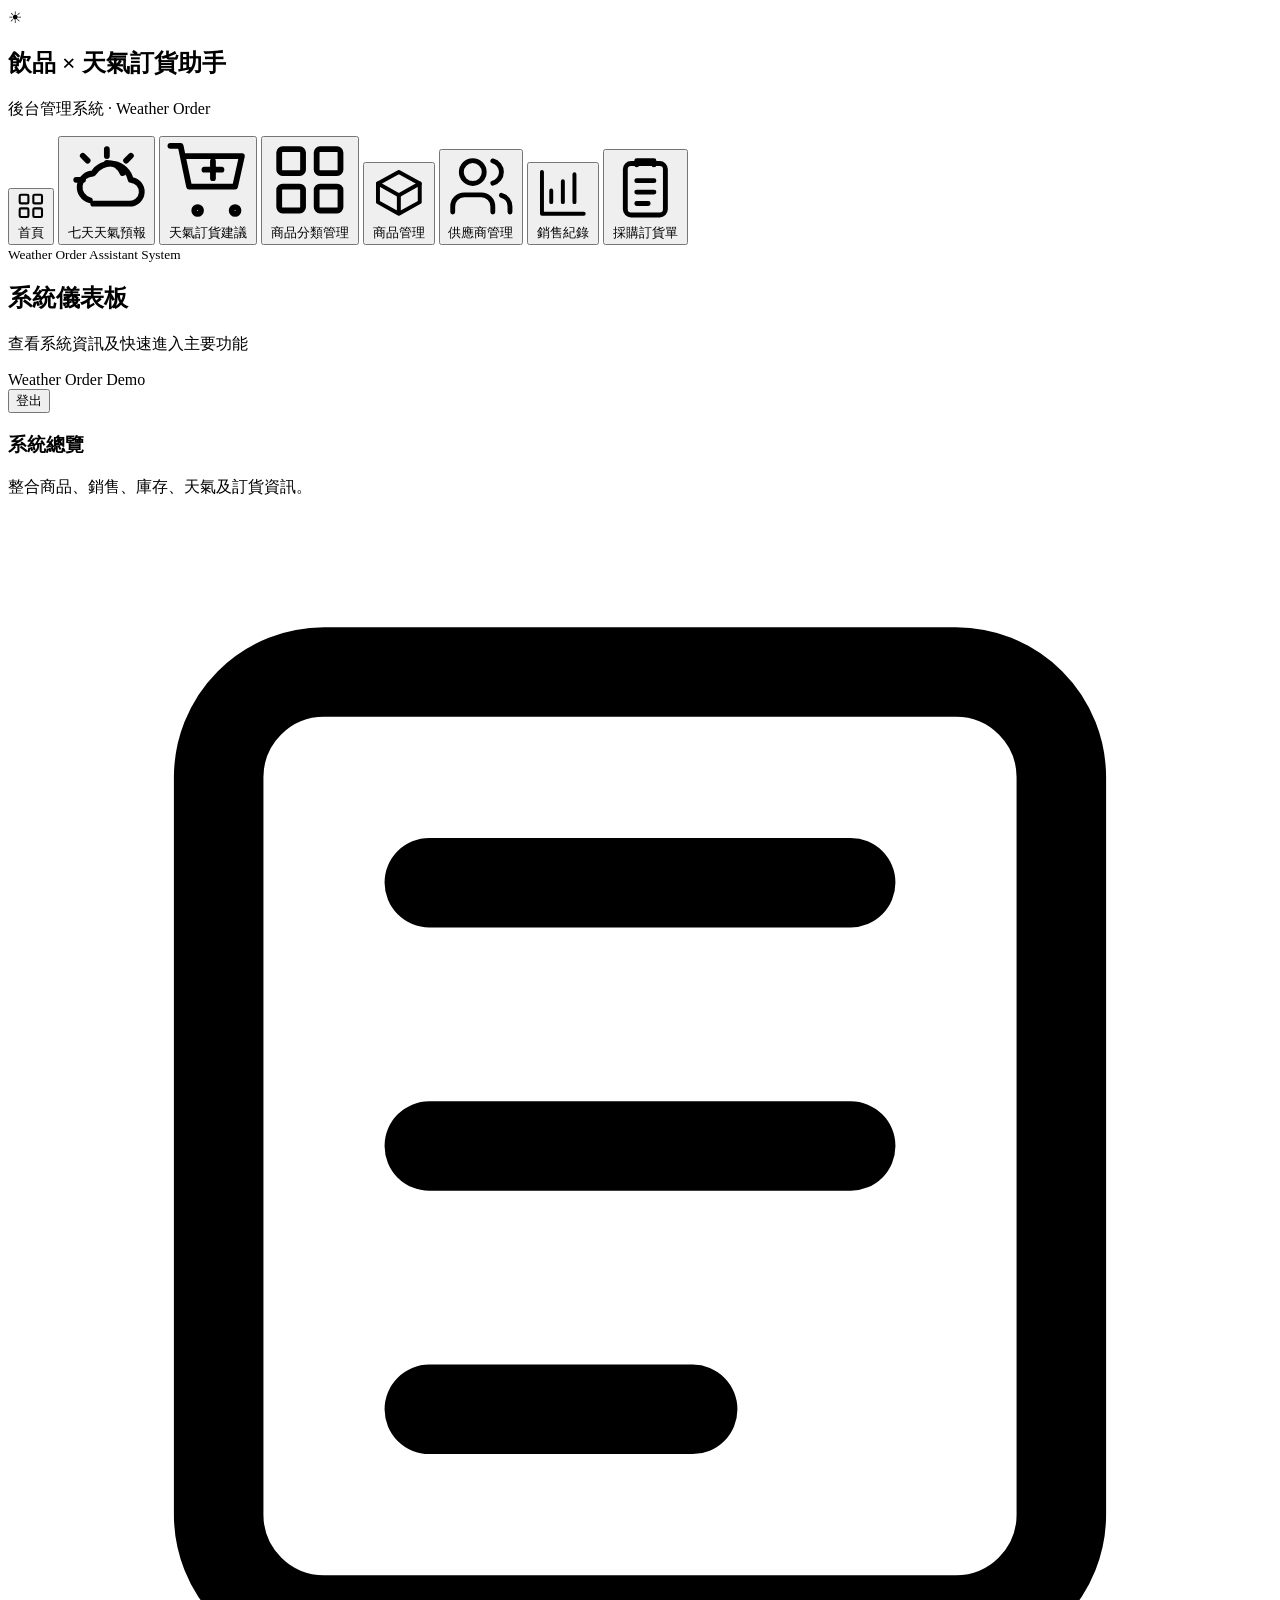
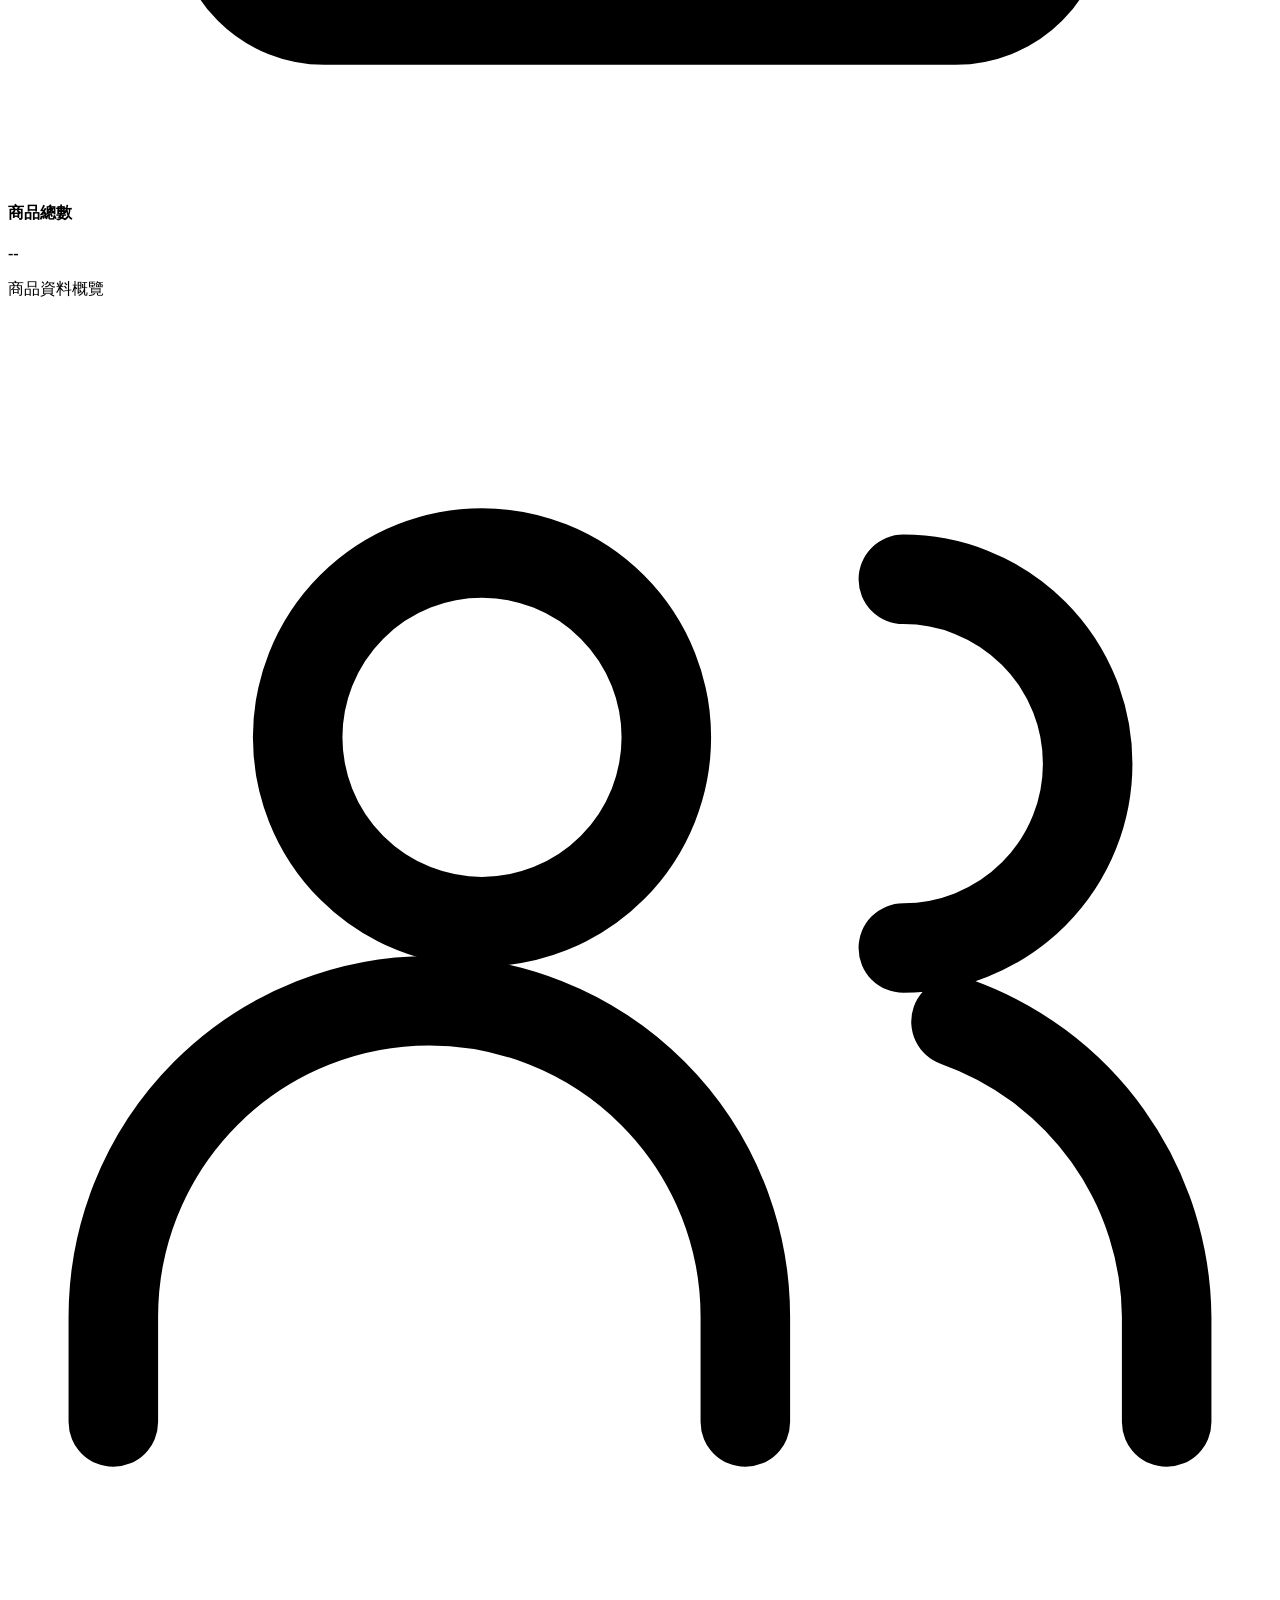
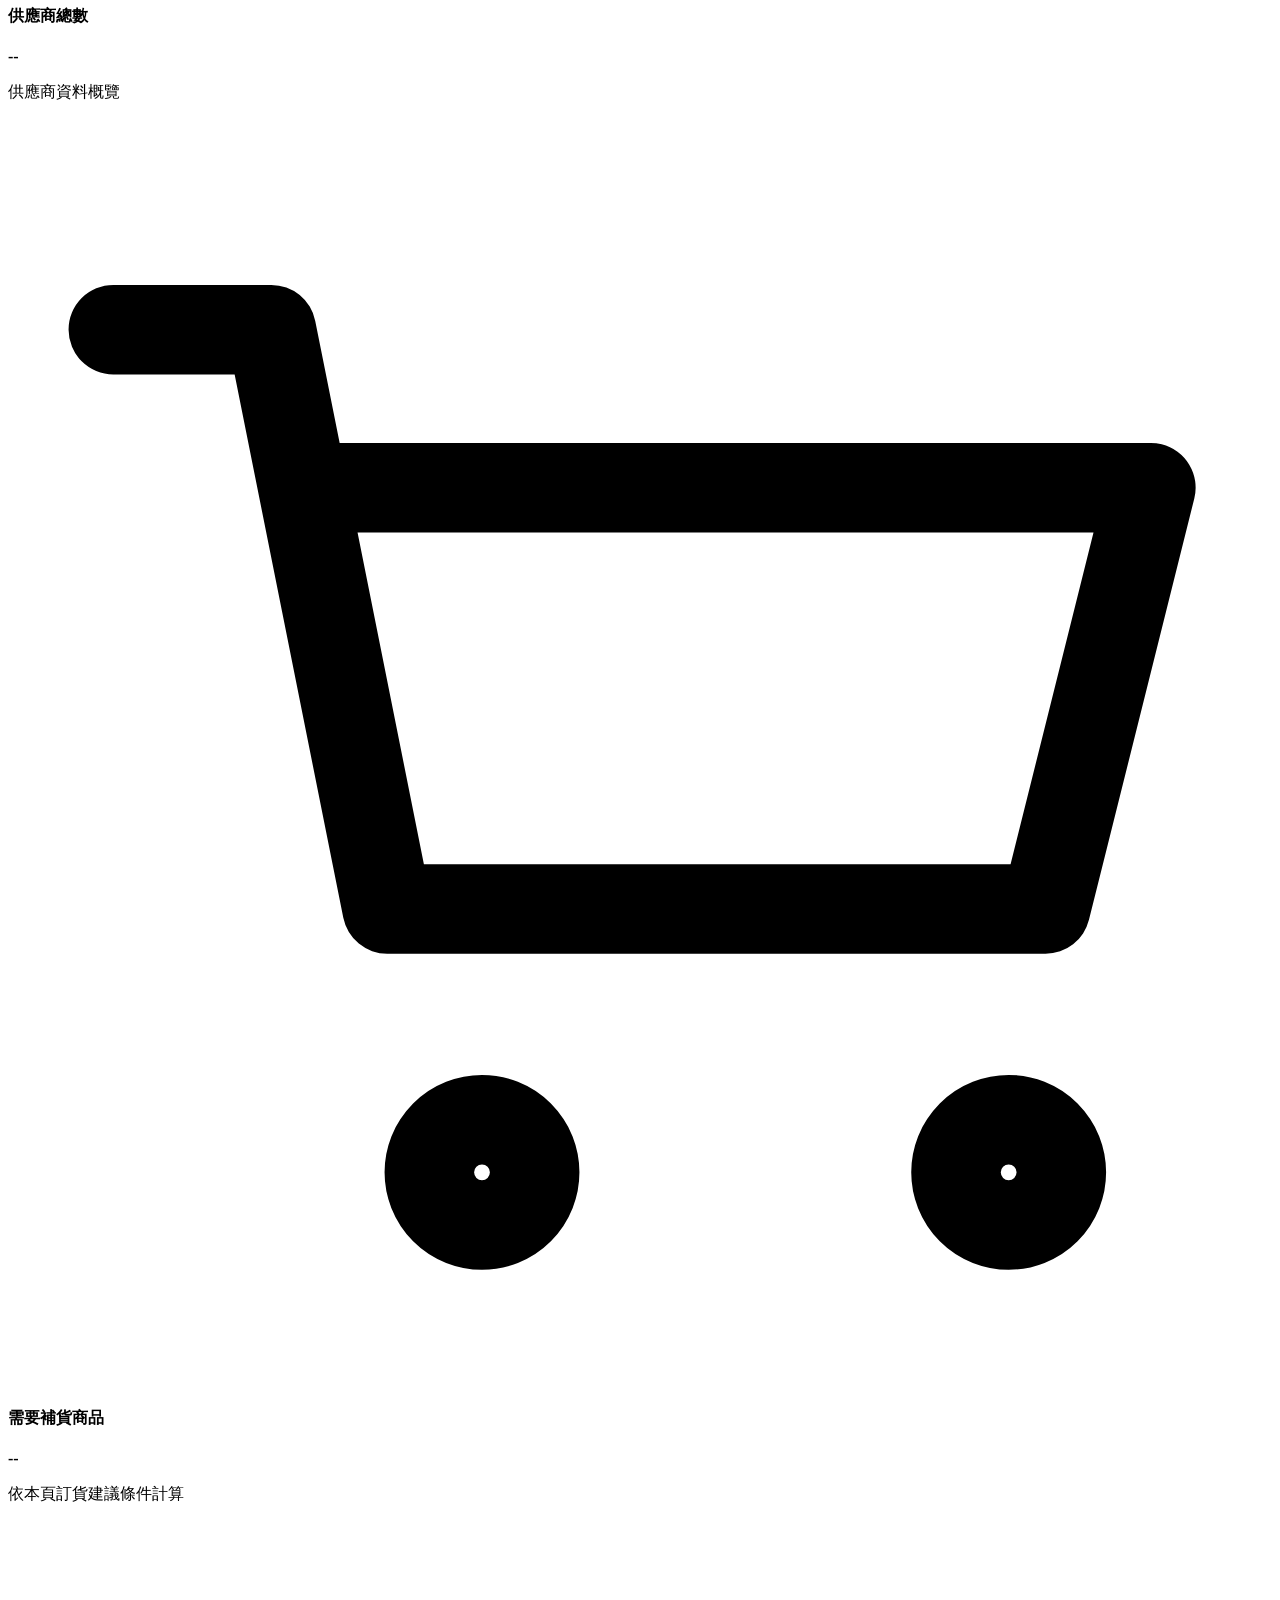
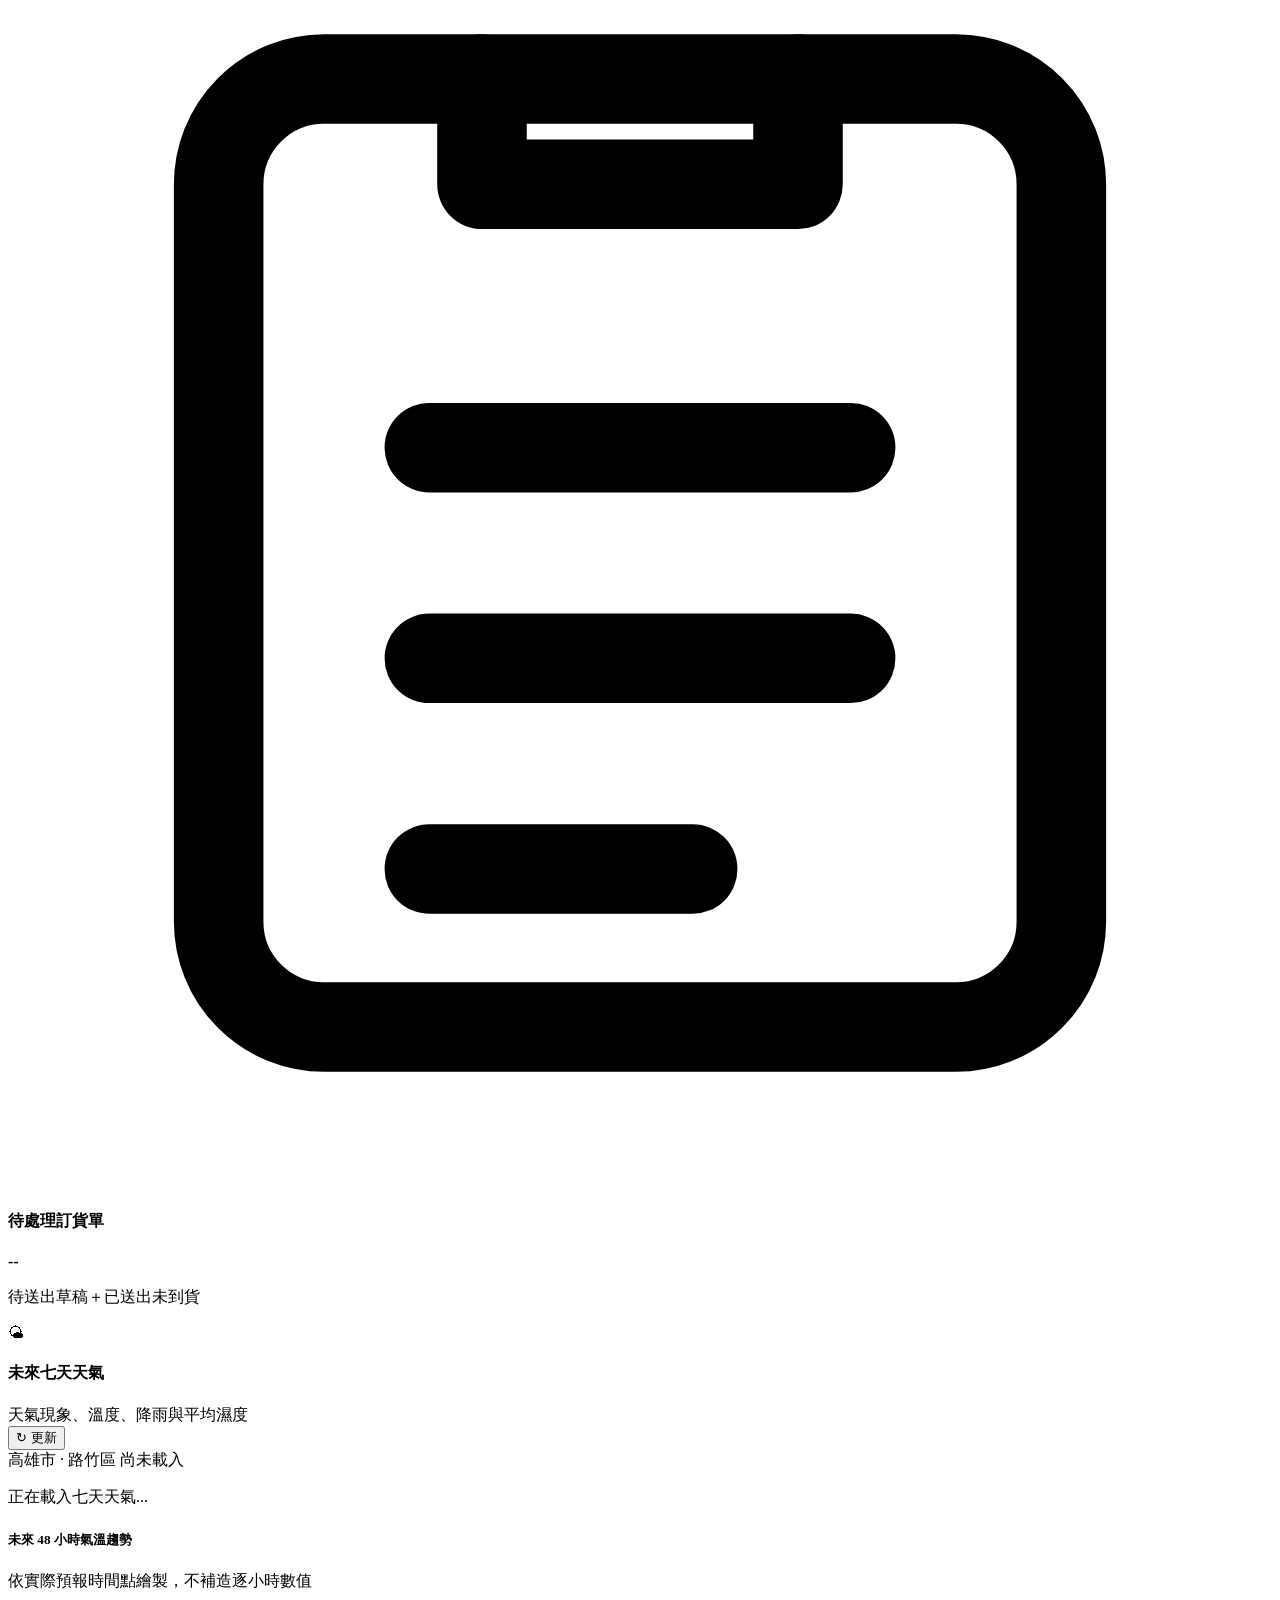
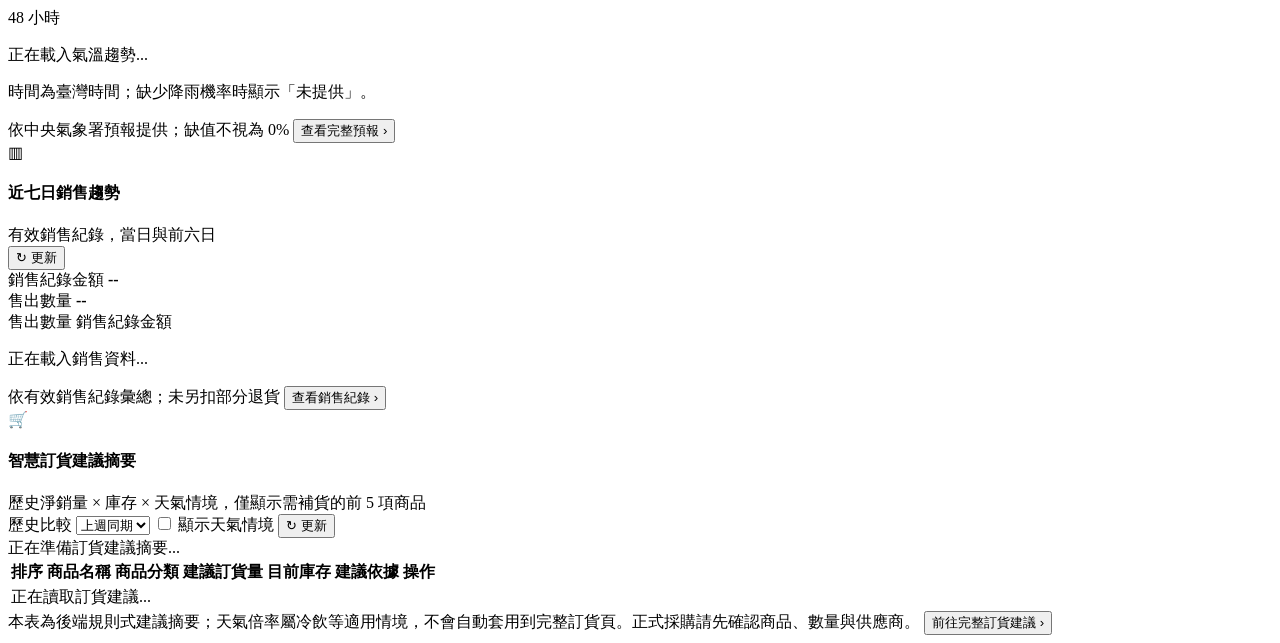
==== commit 60fbafdf: "feat: 新增使用者登入功能相關 2、加入.env.example示範" ====
--- a/src/main/resources/templates/index.html
+++ b/src/main/resources/templates/index.html
@@ -6,10 +6,15 @@
     <meta name="viewport" content="width=device-width, initial-scale=1.0">
     <title>Weather Order Assistant System｜天氣訂貨輔助系統</title>
 
+    <!-- 由伺服器產生 CSRF Token，供現有 fetch POST/PUT/DELETE 呼叫使用。 -->
+    <meta name="_csrf" th:content="${_csrf.token}">
+    <meta name="_csrf_header" th:content="${_csrf.headerName}">
+
     <!-- 基礎、管理模組與儀表板三層 CSS；順序不可任意顛倒。 -->
     <link rel="stylesheet" th:href="@{/css/style.css}">
     <link rel="stylesheet" th:href="@{/css/modules.css}">
     <link rel="stylesheet" th:href="@{/css/dashboard.css}">
+    <link rel="stylesheet" th:href="@{/css/security.css}">
 
     <!-- 原本功能模組入口保持不變。 -->
     <script type="module" th:src="@{/js/app.js}"></script>
@@ -119,6 +124,11 @@
             <div class="topbar-status">
                 <span class="status-dot"></span>
                 <span>Weather Order Demo</span>
+                <!-- 登出使用 POST + CSRF，不使用 GET 連結。 -->
+                <form class="security-logout-form" th:action="@{/logout}" method="post">
+                    <input type="hidden" th:name="${_csrf.parameterName}" th:value="${_csrf.token}">
+                    <button class="security-logout-button" type="submit">登出</button>
+                </form>
             </div>
 
         </header>
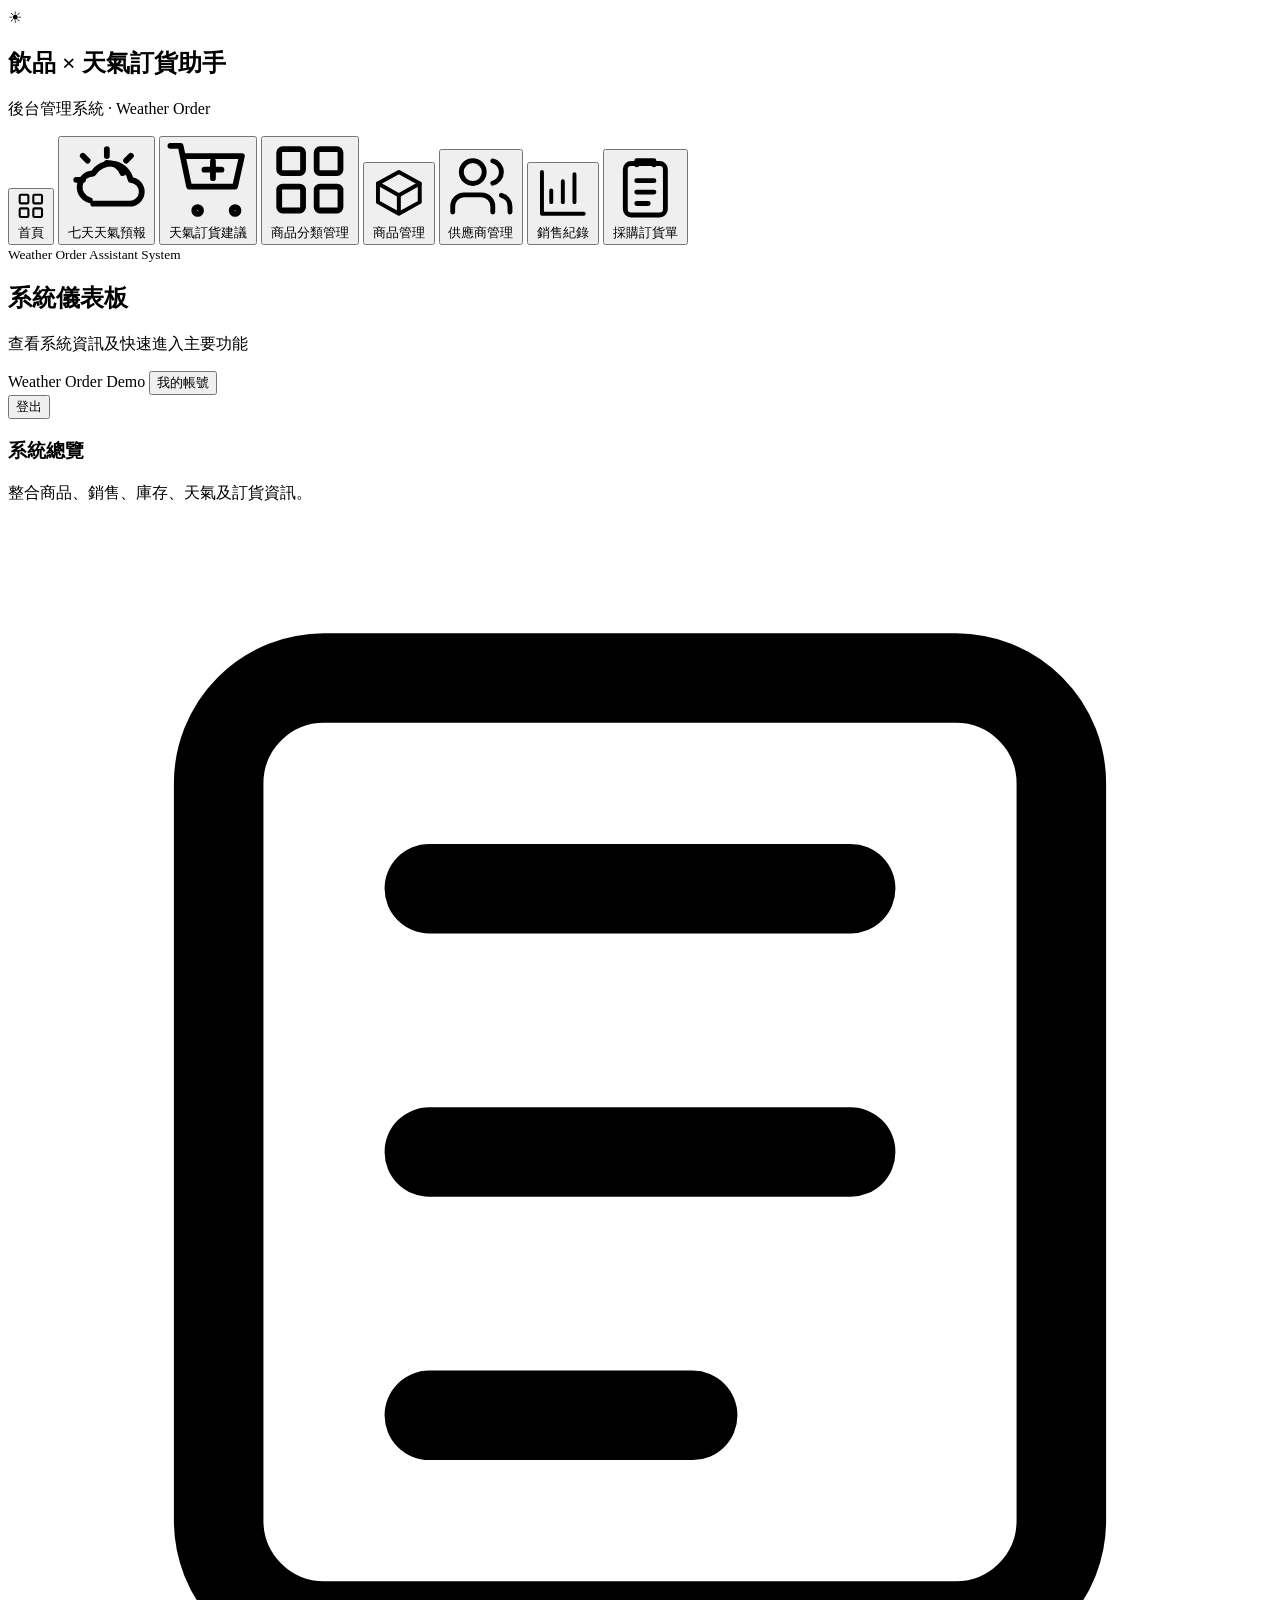
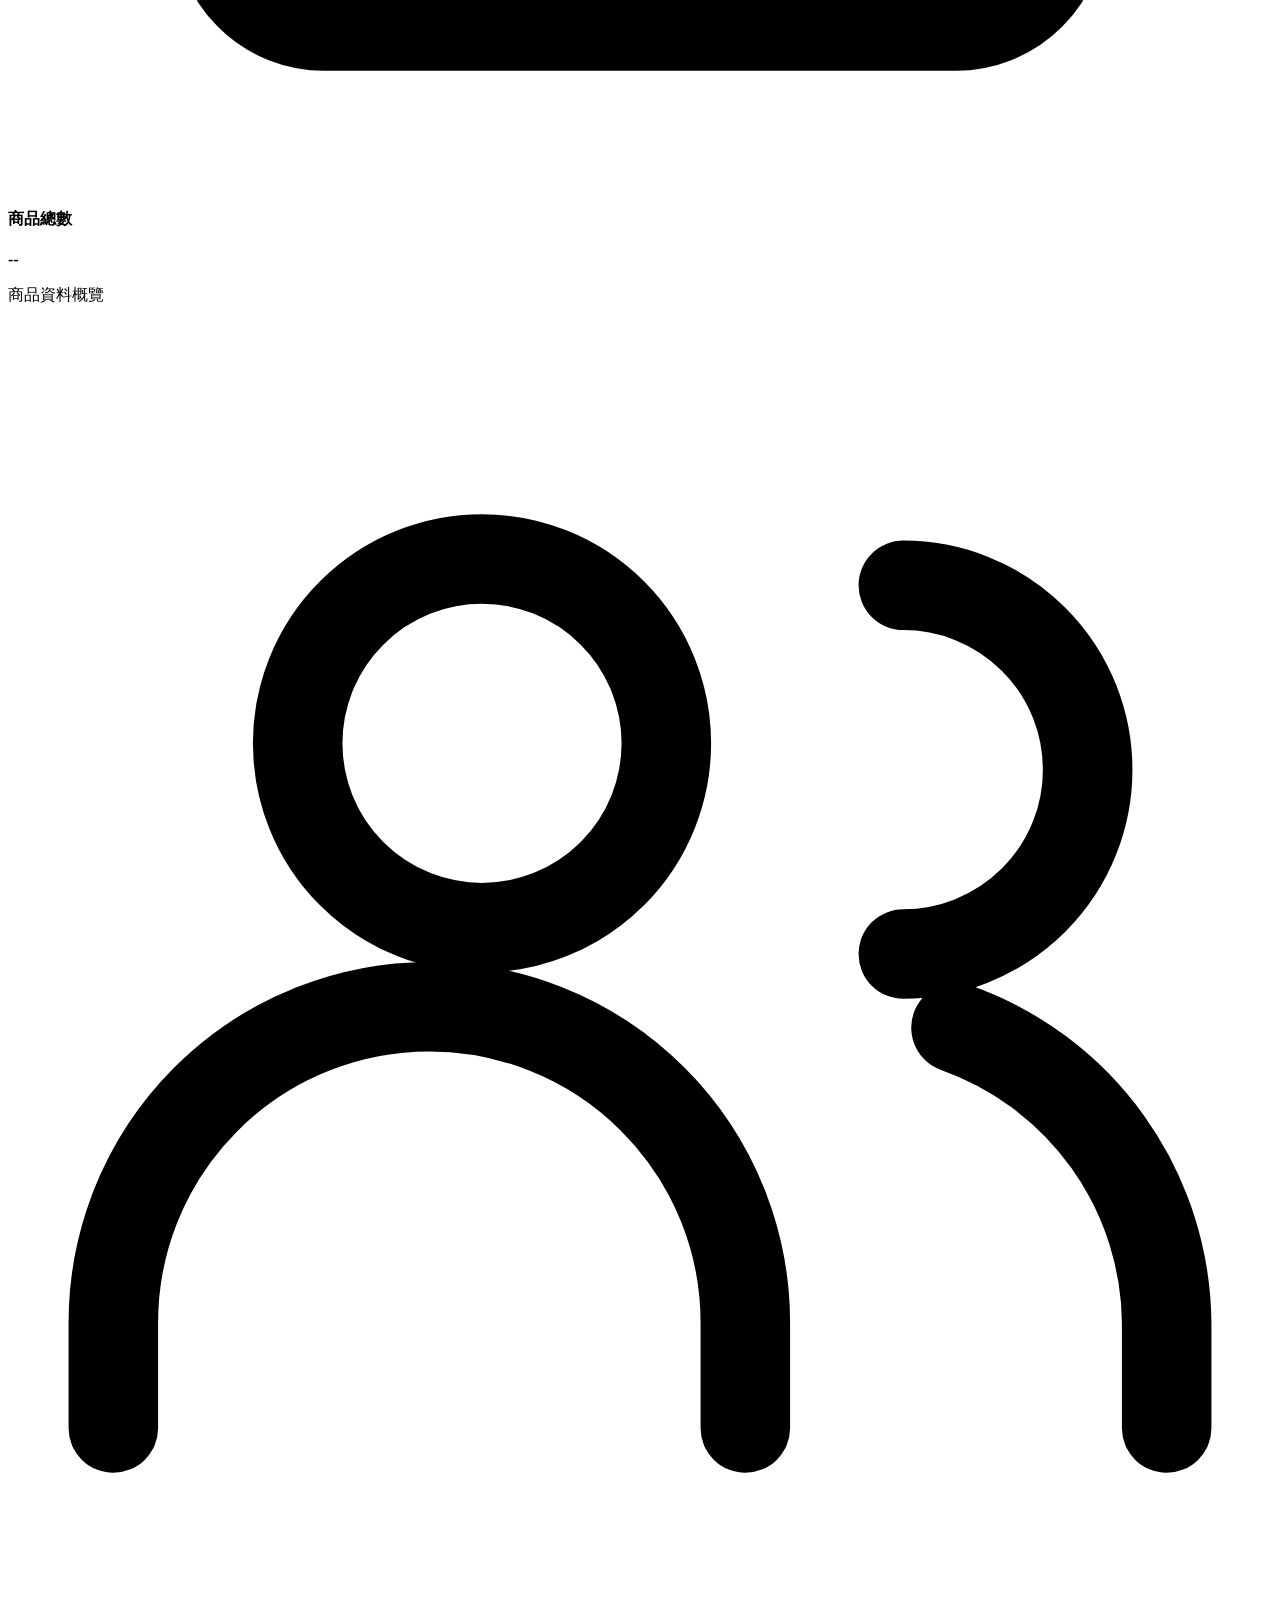
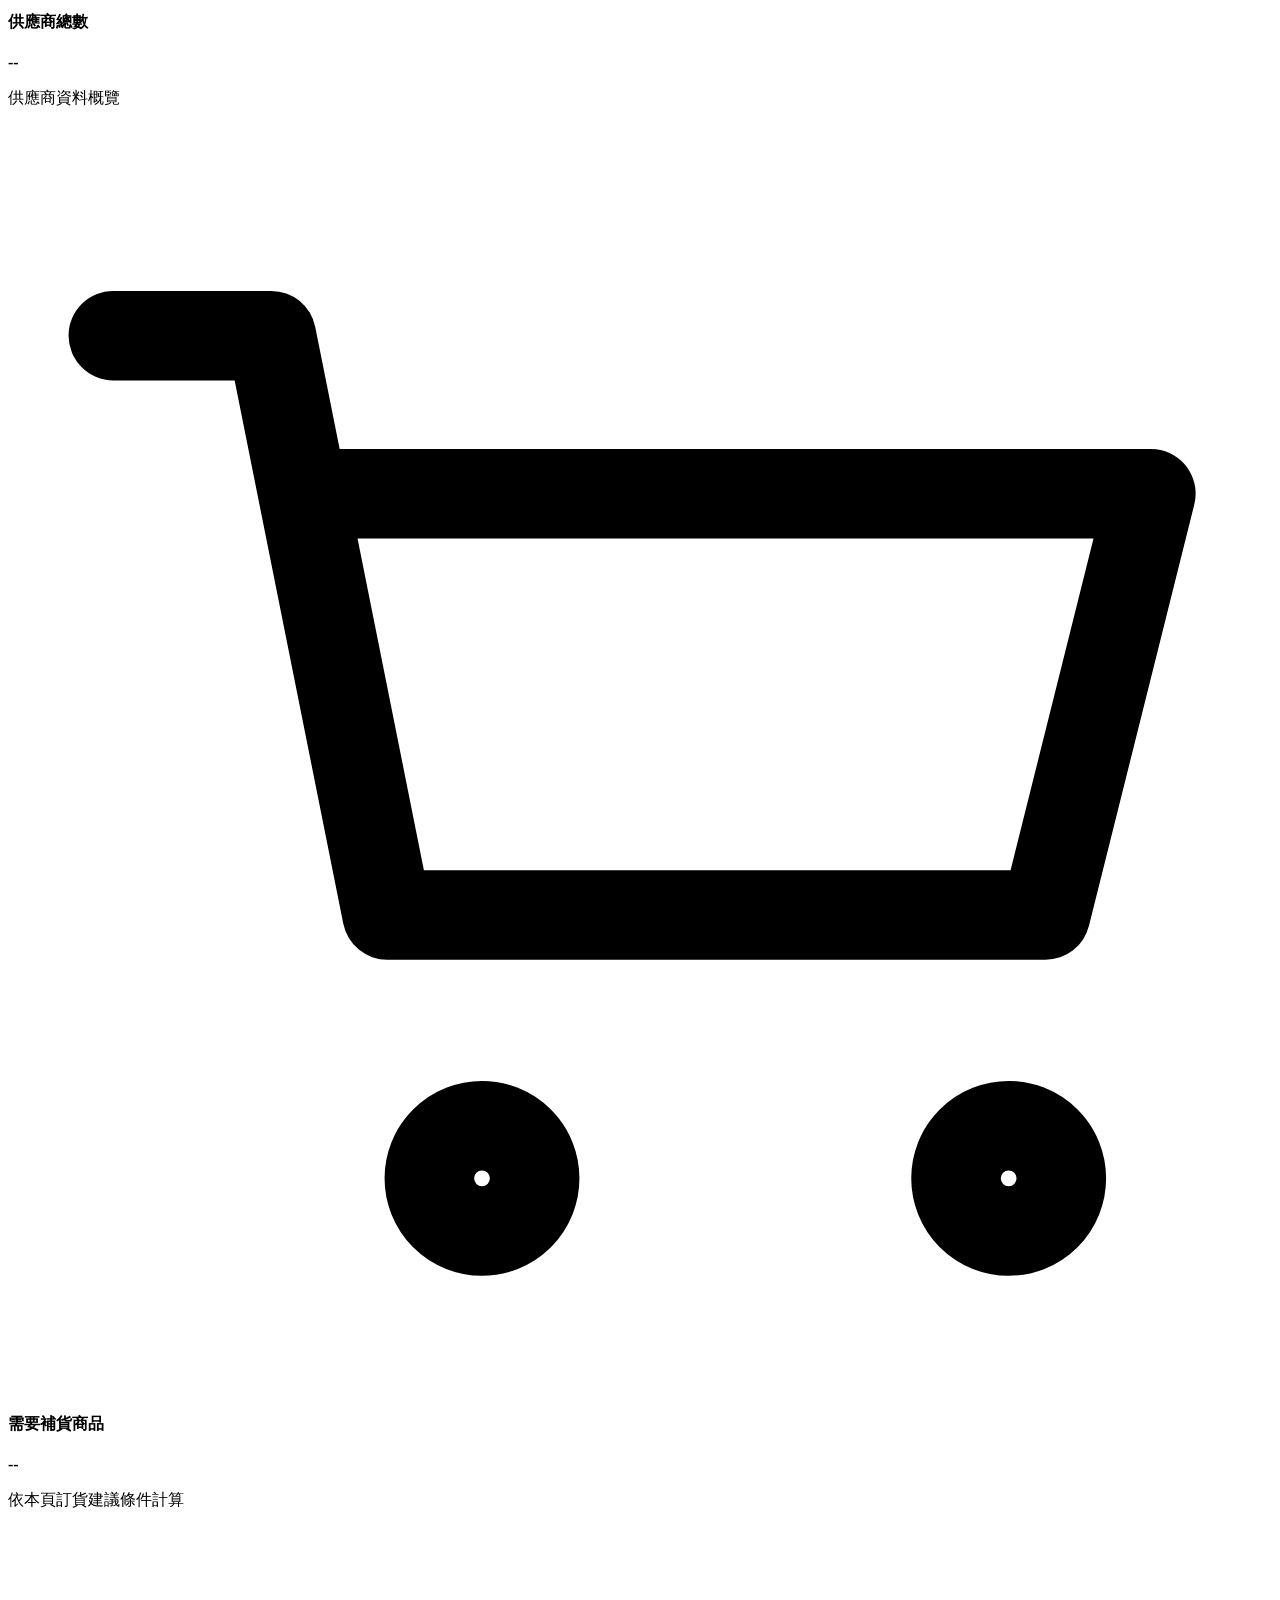
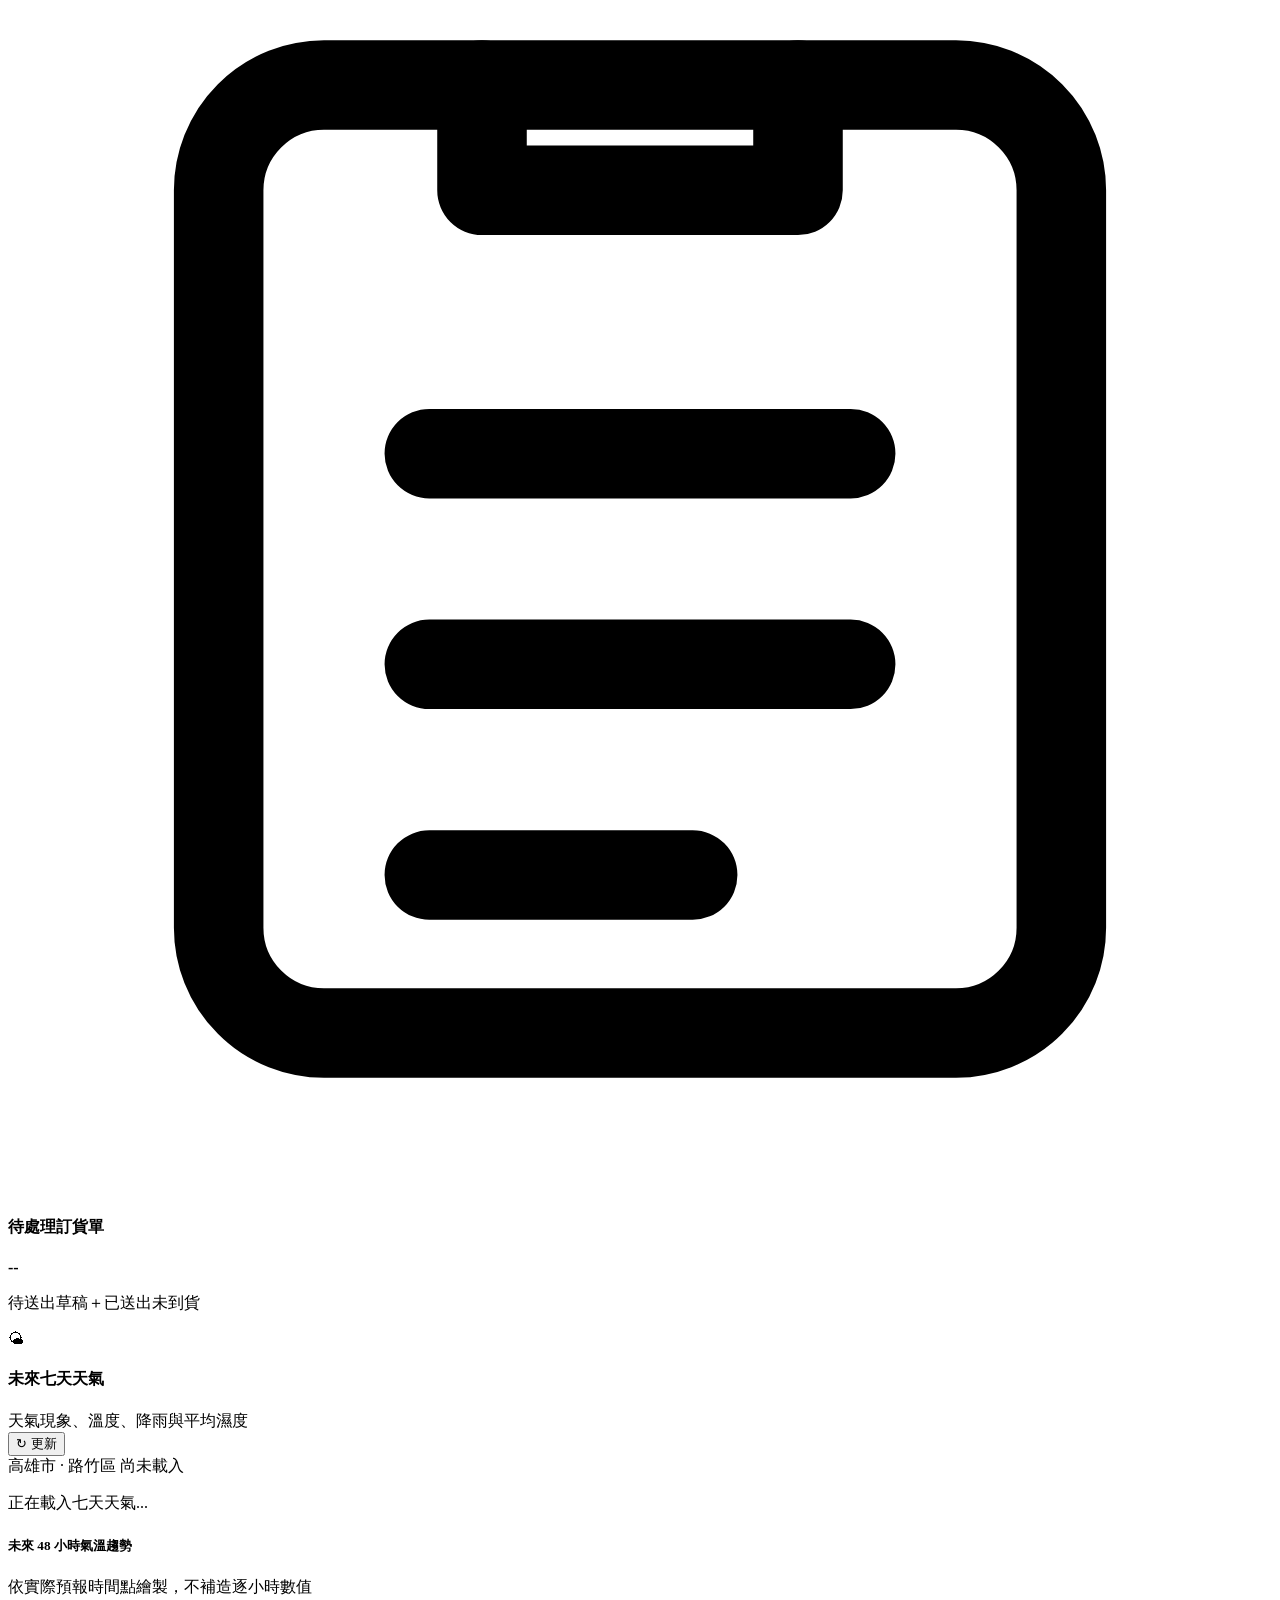
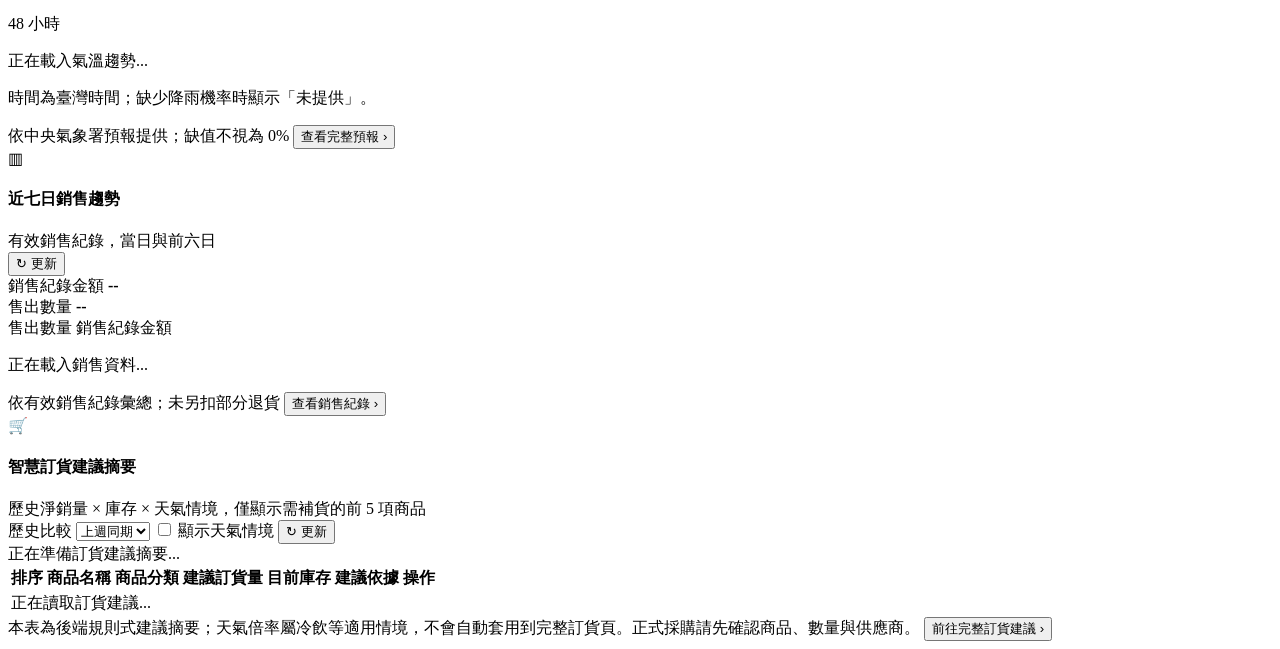
==== commit 4714ba1b: "feat: 新增使用者修改密碼功能" ====
--- a/src/main/resources/templates/index.html
+++ b/src/main/resources/templates/index.html
@@ -15,6 +15,8 @@
     <link rel="stylesheet" th:href="@{/css/modules.css}">
     <link rel="stylesheet" th:href="@{/css/dashboard.css}">
     <link rel="stylesheet" th:href="@{/css/security.css}">
+    <!-- 我的帳號：獨立 CSS，不改動原有管理模組樣式。 -->
+    <link rel="stylesheet" th:href="@{/css/account.css}">
 
     <!-- 原本功能模組入口保持不變。 -->
     <script type="module" th:src="@{/js/app.js}"></script>
@@ -23,6 +25,8 @@
 
     <!-- 頁面路由與訂貨時間保護：獨立模組，不覆蓋原有 app.js／訂貨 JS。 -->
     <script type="module" th:src="@{/js/router.js}"></script>
+    <!-- 帳號資訊與修改密碼：獨立模組，不混入 app.js / router.js。 -->
+    <script type="module" th:src="@{/js/account.js}"></script>
     <script type="module" th:src="@{/js/order-date-guard.js}"></script>
 
     <!-- 首頁：七天天氣與氣溫圖／銷售趨勢、訂貨摘要、KPI。 -->
@@ -124,6 +128,8 @@
             <div class="topbar-status">
                 <span class="status-dot"></span>
                 <span>Weather Order Demo</span>
+                <!-- 不使用 data-page，避免影響原本的 History Router。 -->
+                <button id="account-open-button" type="button" class="account-open-button">我的帳號</button>
                 <!-- 登出使用 POST + CSRF，不使用 GET 連結。 -->
                 <form class="security-logout-form" th:action="@{/logout}" method="post">
                     <input type="hidden" th:name="${_csrf.parameterName}" th:value="${_csrf.token}">
@@ -1252,5 +1258,57 @@
 
     </main>
 
+
+    <!-- =====================================================
+         我的帳號對話框：從頂部按鈕開啟，不額外新增前端網址。
+         對話框只處理目前登入者，不允許指定其他使用者 ID。
+         ===================================================== -->
+    <dialog id="account-dialog" class="account-dialog" aria-labelledby="account-dialog-title">
+        <div class="account-dialog-heading">
+            <div>
+                <h2 id="account-dialog-title">我的帳號</h2>
+                <p>查看登入資訊及安全地修改自己的密碼。</p>
+            </div>
+            <button id="account-close-button" class="account-close-button" type="button"
+                    aria-label="關閉我的帳號">×</button>
+        </div>
+
+        <section class="account-detail-section" aria-labelledby="account-details-title">
+            <h3 id="account-details-title">帳號資訊</h3>
+            <p id="account-info-message" class="account-info-message" role="status">尚未載入</p>
+            <dl id="account-details" class="account-details" hidden>
+                <dt>帳號</dt><dd id="account-name">--</dd>
+                <dt>狀態</dt><dd id="account-status">--</dd>
+                <dt>建立時間</dt><dd id="account-created-at">--</dd>
+                <dt>更新時間</dt><dd id="account-updated-at">--</dd>
+            </dl>
+        </section>
+
+        <form id="account-password-form" class="account-password-form" autocomplete="off">
+            <h3>修改密碼</h3>
+            <p class="account-helper">修改成功後會立即登出，請使用新密碼重新登入。</p>
+
+            <label for="account-current-password">目前密碼</label>
+            <input id="account-current-password" type="password" name="currentPassword"
+                   autocomplete="current-password" required>
+
+            <label for="account-new-password">新密碼</label>
+            <input id="account-new-password" type="password" name="newPassword"
+                   autocomplete="new-password" minlength="12" required
+                   aria-describedby="account-new-password-hint">
+            <p id="account-new-password-hint" class="account-helper">至少 12 個字元，UTF-8 不超過 72 bytes，且不可與舊密碼相同。</p>
+
+            <label for="account-confirm-password">確認新密碼</label>
+            <input id="account-confirm-password" type="password" name="confirmPassword"
+                   autocomplete="new-password" required>
+
+            <p id="account-form-message" class="account-form-message" role="alert" hidden></p>
+            <div class="account-dialog-actions">
+                <button id="account-cancel-button" type="button" class="account-secondary-button">取消</button>
+                <button id="account-submit-button" type="submit" class="account-primary-button">確認修改密碼</button>
+            </div>
+        </form>
+    </dialog>
+
 </body>
 </html>
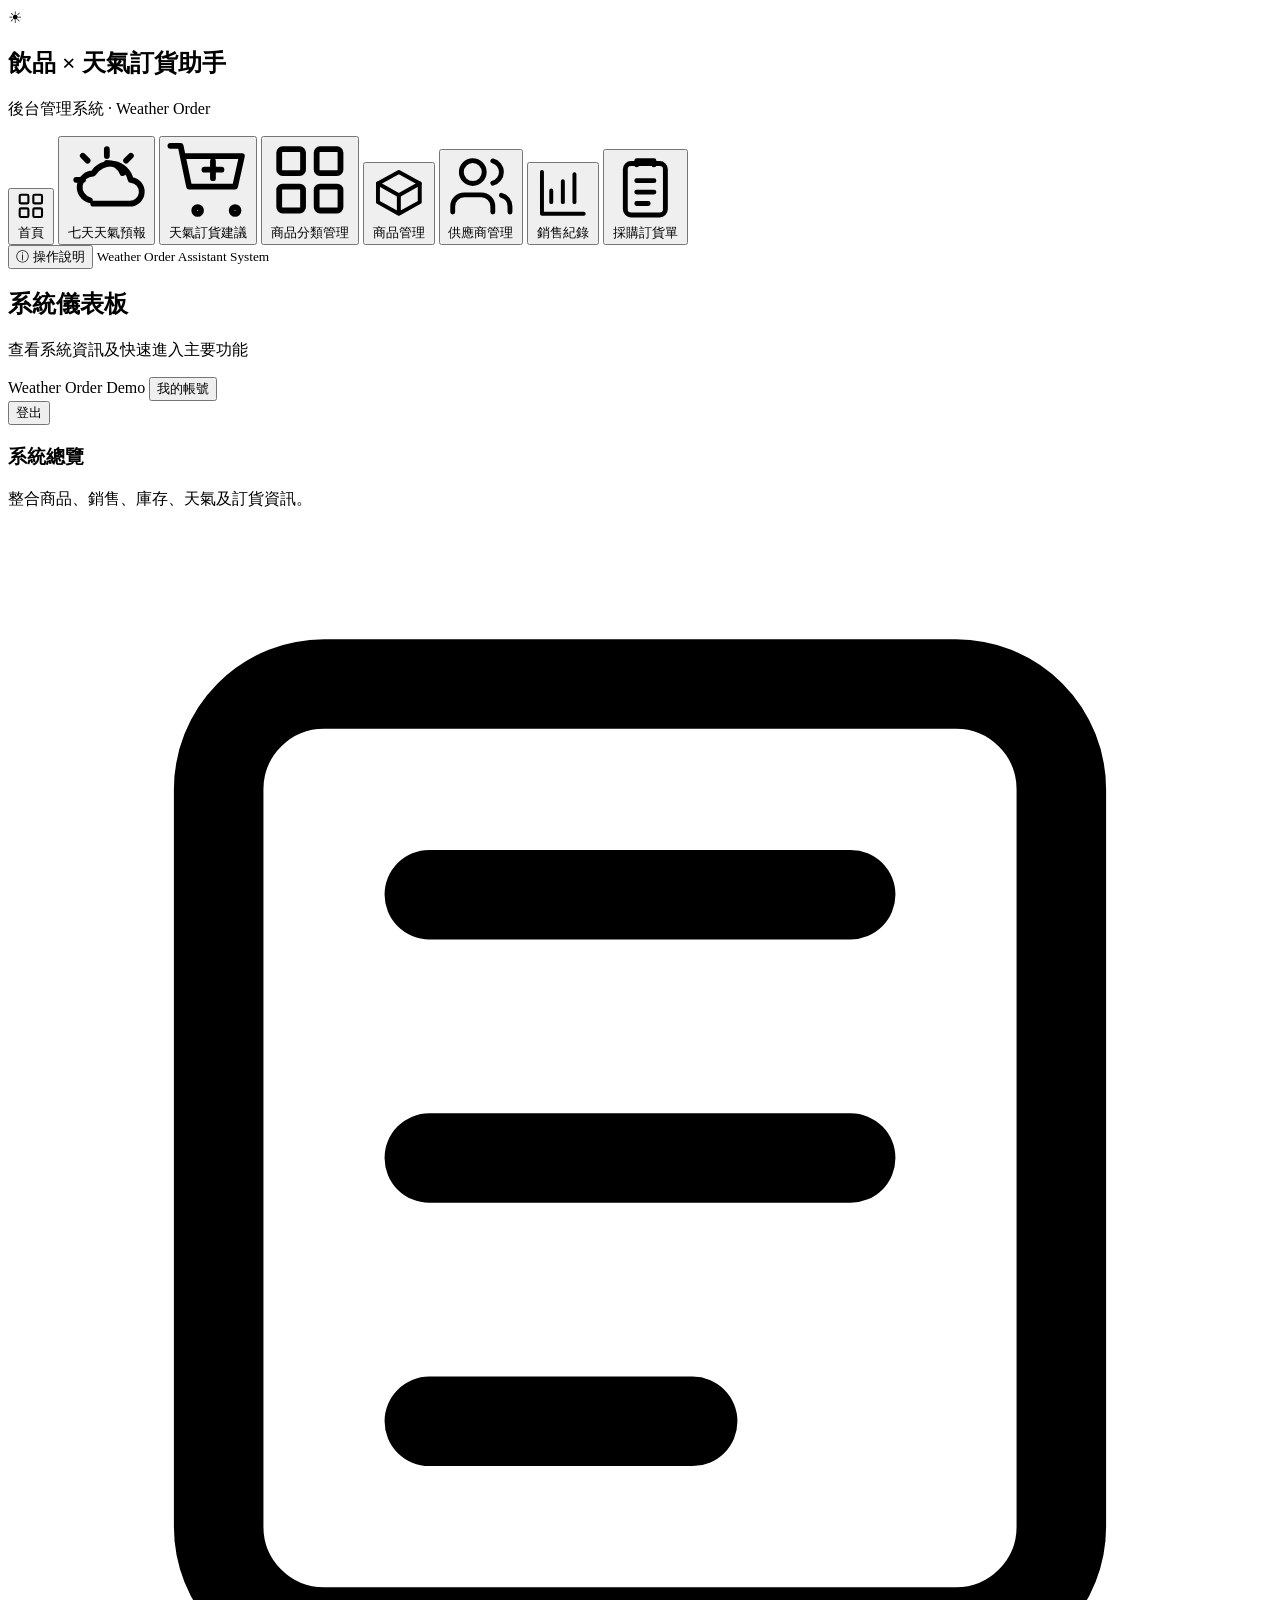
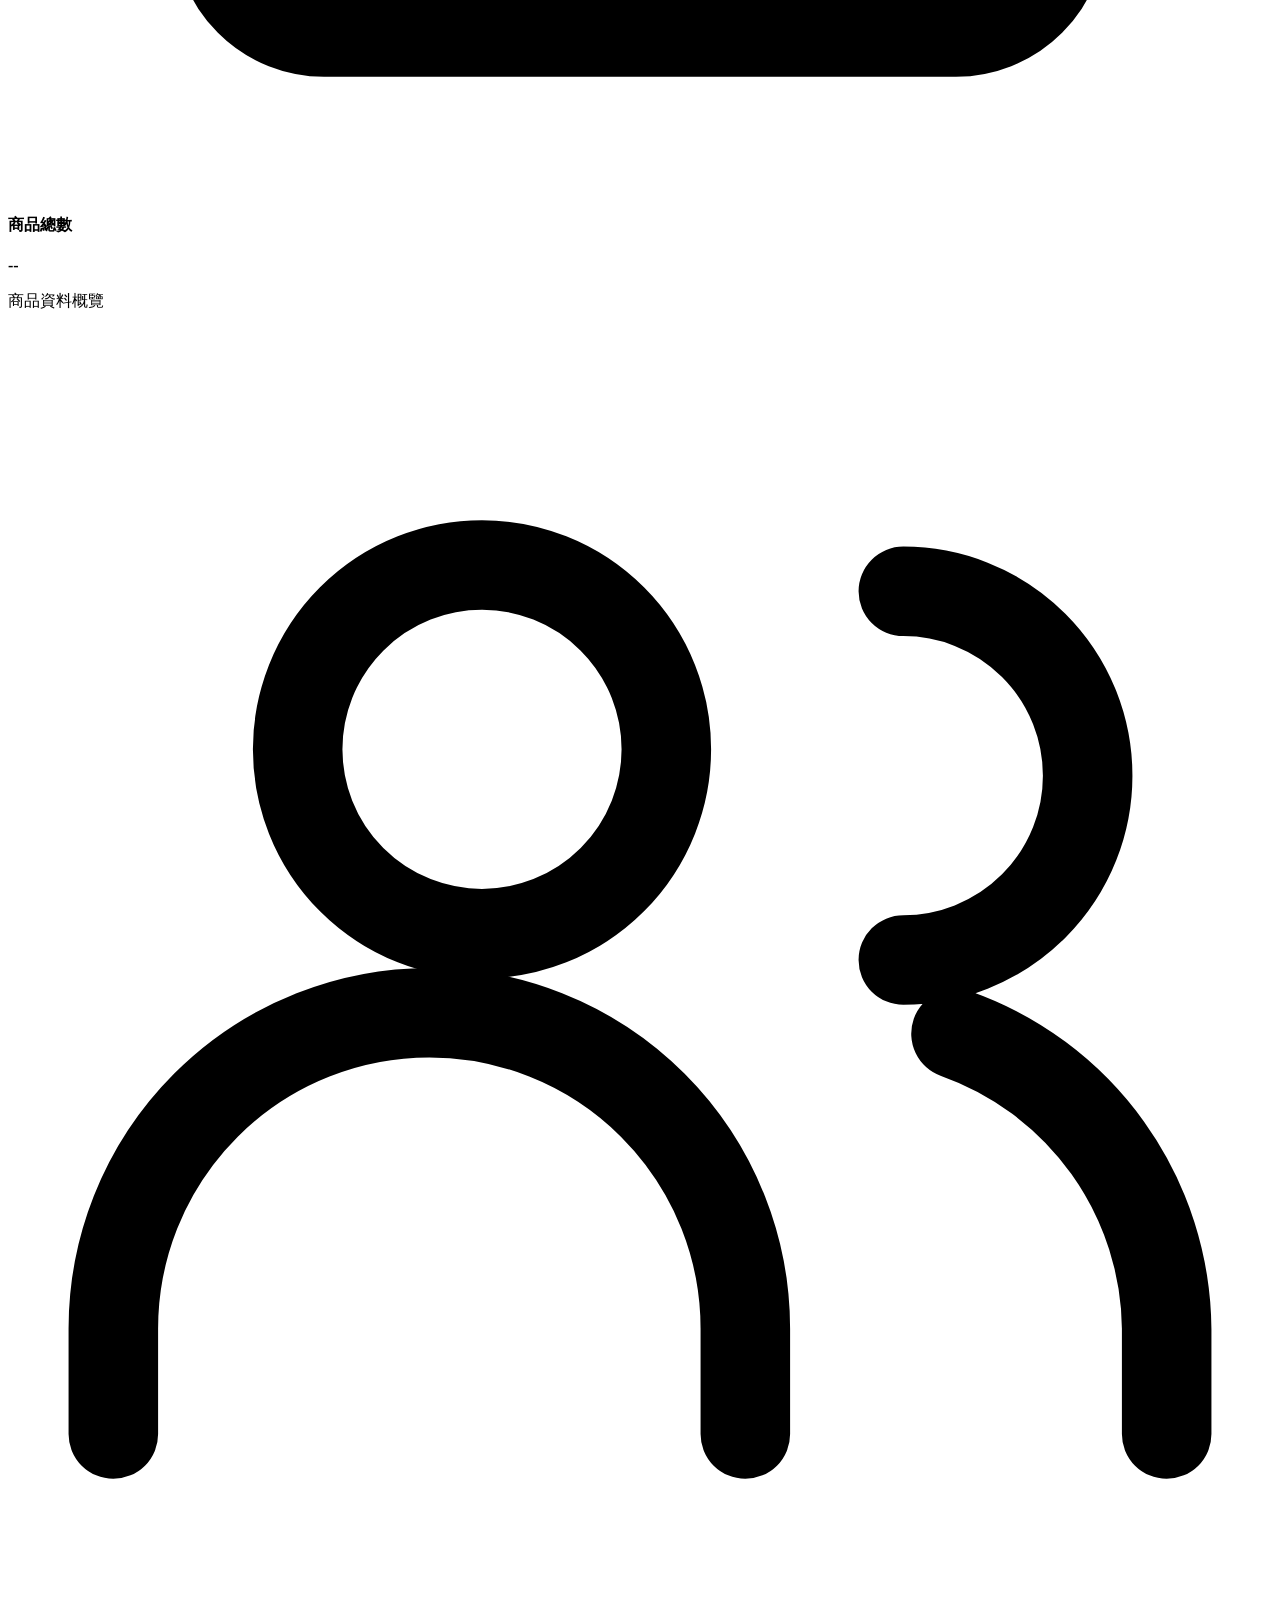
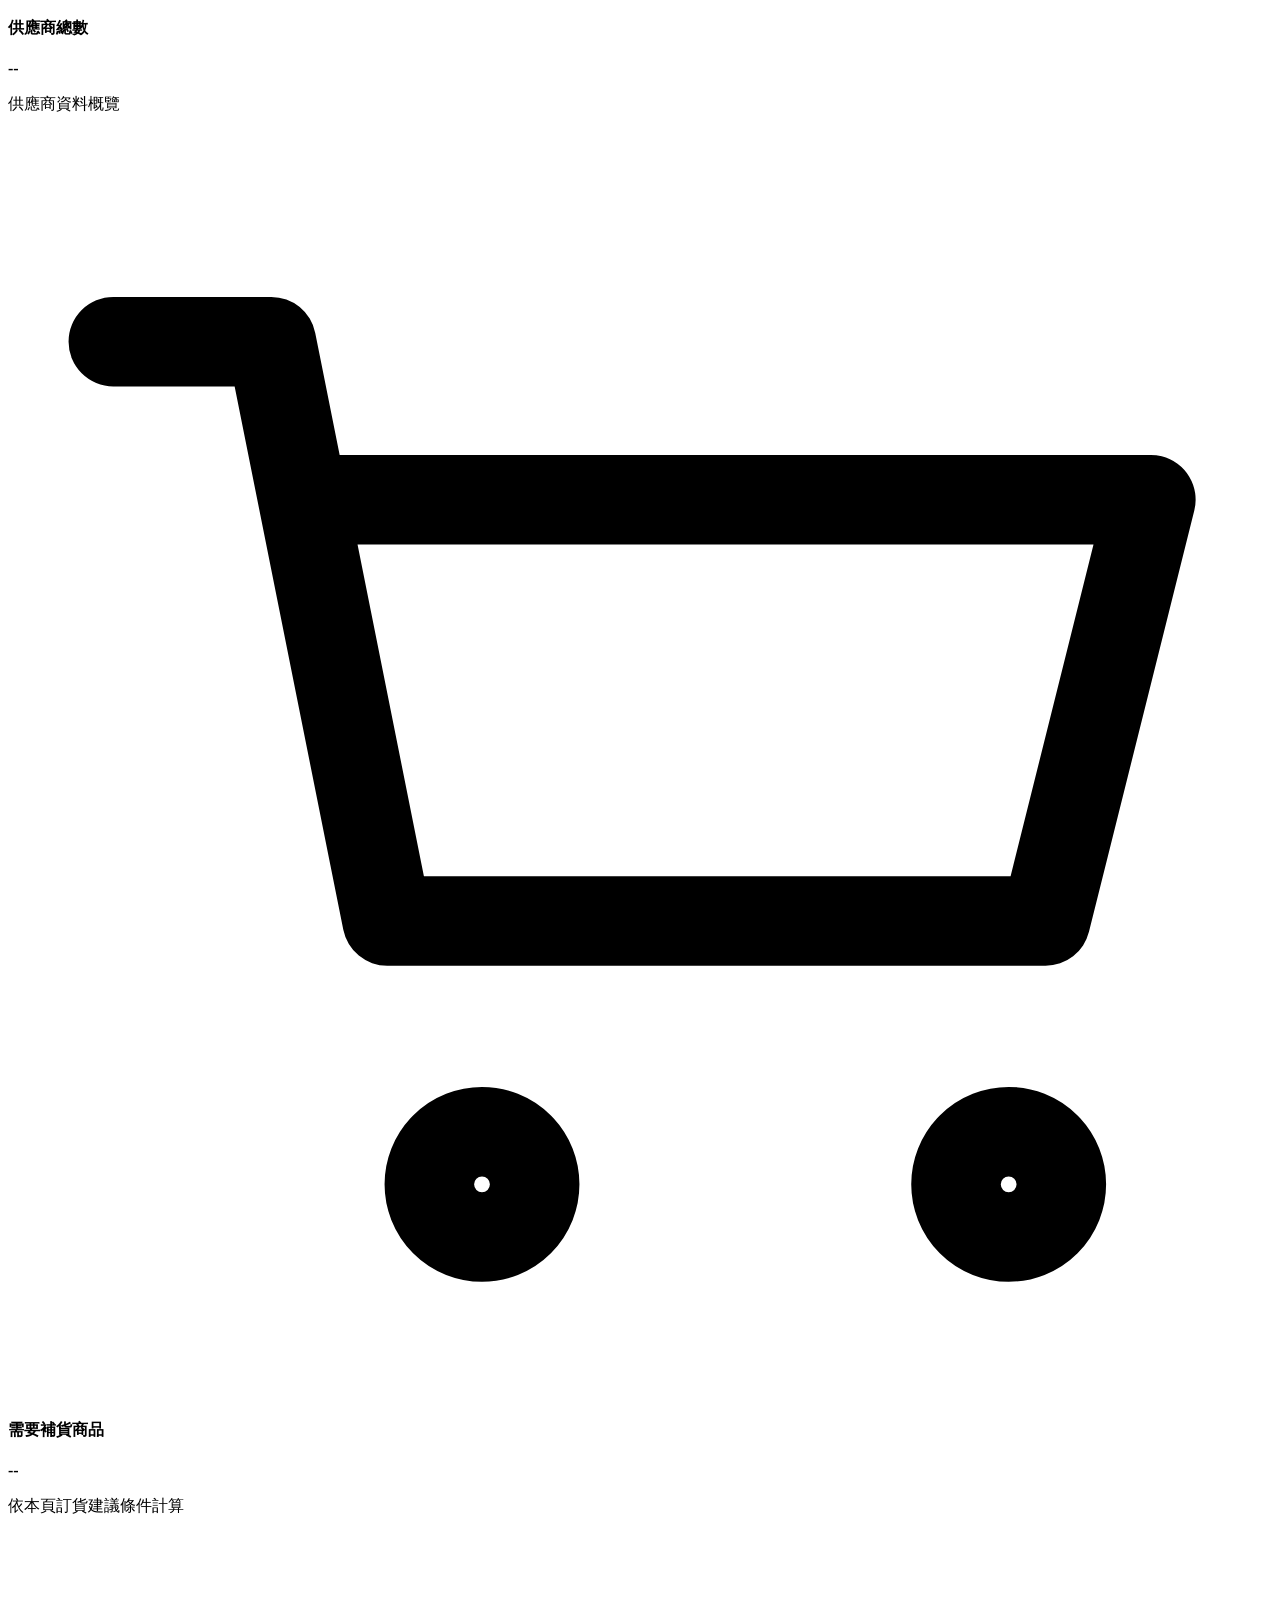
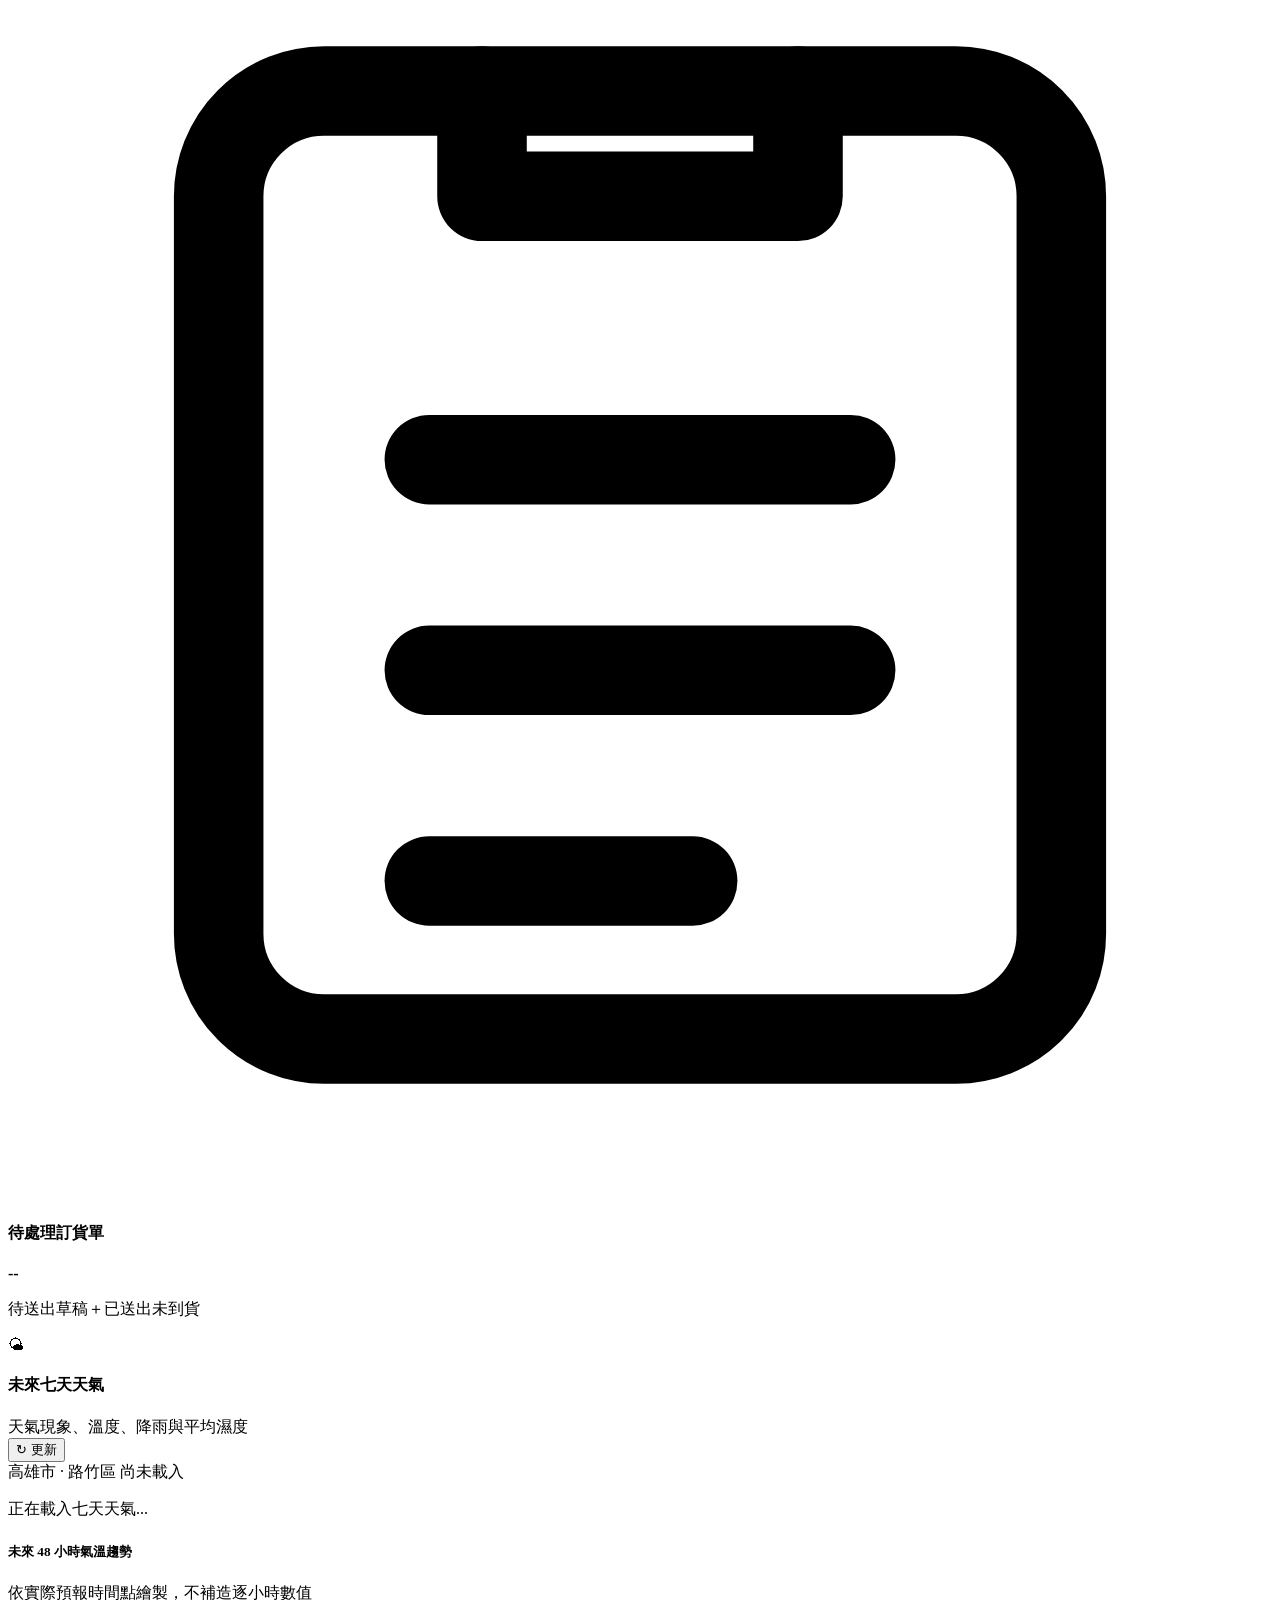
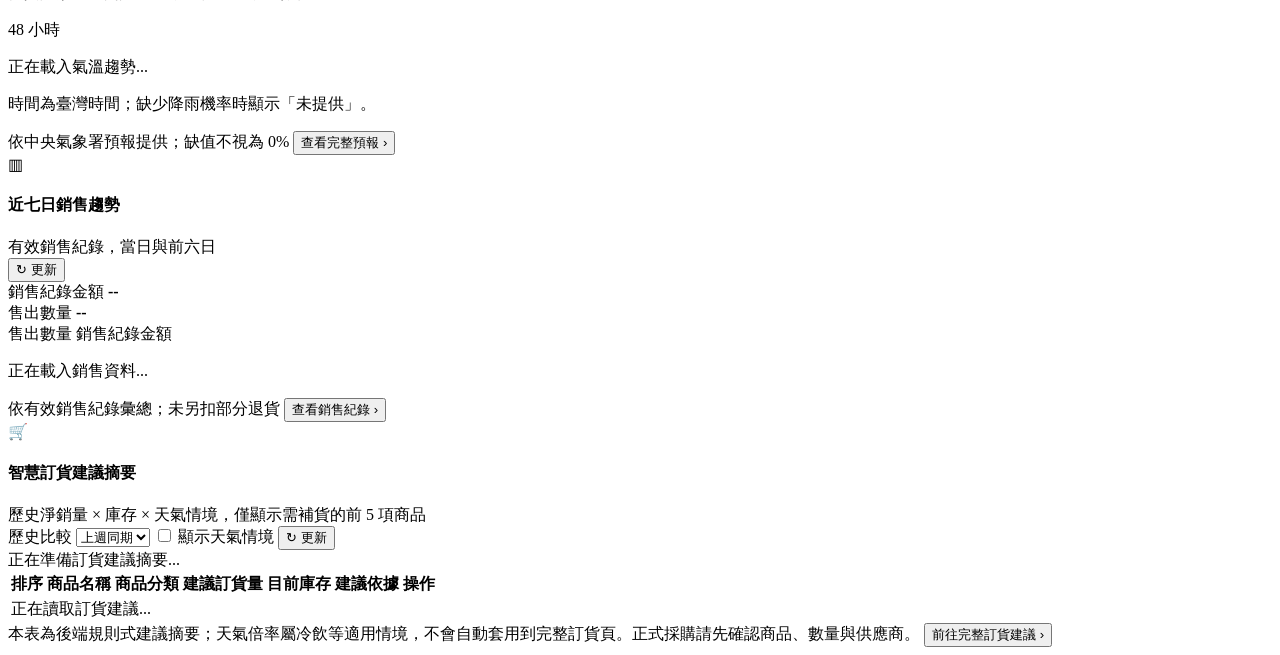
==== commit 32d1f76e: "feat: 新增操作說明、隱藏商品分類ID顯示、天氣訂貨建議計算方式說明" ====
--- a/src/main/resources/templates/index.html
+++ b/src/main/resources/templates/index.html
@@ -17,6 +17,8 @@
     <link rel="stylesheet" th:href="@{/css/security.css}">
     <!-- 我的帳號：獨立 CSS，不改動原有管理模組樣式。 -->
     <link rel="stylesheet" th:href="@{/css/account.css}">
+    <!-- 操作手冊、訂貨公式及銷售報表：新增獨立樣式，不覆寫舊 CSS。 -->
+    <link rel="stylesheet" th:href="@{/css/user-guidance-sales.css}">
 
     <!-- 原本功能模組入口保持不變。 -->
     <script type="module" th:src="@{/js/app.js}"></script>
@@ -33,6 +35,7 @@
     <script type="module" th:src="@{/js/dashboard-overview.js}"></script>
     <script type="module" th:src="@{/js/dashboard-recommendations.js}"></script>
     <script type="module" th:src="@{/js/dashboard-stats.js}"></script>
+    <script type="module" th:src="@{/js/help-dialogs.js}"></script>
 </head>
 
 <body>
@@ -105,6 +108,9 @@
         </nav>
 
         <div class="sidebar-footer">
+            <button type="button" id="user-guide-open" class="sidebar-guide-button">
+                <span aria-hidden="true">ⓘ</span> 操作說明
+            </button>
             <small>Weather Order Assistant System</small>
         </div>
 
@@ -474,9 +480,14 @@
                  天氣訂貨建議：使用者自行選擇是否套用天氣係數。
                  歷史基準與天氣係數為獨立選項，不改變後端既有公式。
                  ========================================================= -->
-            <div class="section-heading">
-                <h3>天氣訂貨建議</h3>
-                <p>先選地區與需求期間，再依商品分類篩選，選擇要採購的商品。</p>
+            <div class="section-heading guidance-heading">
+                <div>
+                    <h3>天氣訂貨建議</h3>
+                    <p>先選地區與需求期間，再依商品分類篩選，選擇要採購的商品。</p>
+                </div>
+                <button type="button" id="recommendation-formula-open" class="secondary-button guidance-open-button">
+                    <span aria-hidden="true">ⓘ</span> 計算方式說明
+                </button>
             </div>
 
             <div class="panel">
@@ -640,12 +651,6 @@
                 </div>
             </div>
 
-            <div class="panel">
-                <h4>訂貨建議計算依據（方案 A）</h4>
-                <p>一般建議量 = max（0，歷史淨銷量 + 安全庫存 − 目前庫存 − 未到貨量）</p>
-                <p>勾選天氣後 = max（0，ceil（歷史淨銷量 × 天氣倍率）+ 安全庫存 − 目前庫存 − 未到貨量）</p>
-                <p class="rec-small-hint">選擇訂貨與套用天氣為獨立操作；實際採購單價依所選供應商取得，正式金額由後端計算。</p>
-            </div>
         </section>
 
         <!-- =================================================
@@ -1155,19 +1160,47 @@
 
             <div class="section-heading">
                 <h3>銷售紀錄</h3>
-                <p>查詢商品歷史銷售資料。</p>
+                <p>可一次銷售多項商品，展開查看每項明細、辦理部分退貨及匯出報表。</p>
+            </div>
+
+            <div class="panel sales-report-panel">
+                <div class="panel-toolbar sales-report-heading">
+                    <div>
+                        <h4>銷售趨勢與報表</h4>
+                        <p class="rec-small-hint">依所選日期範圍統計；柱狀圖顯示每日售出數量與金額。</p>
+                    </div>
+                    <div class="sales-report-actions">
+                        <button type="button" id="sales-export-csv" class="secondary-button">下載 CSV 報表</button>
+                        <button type="button" id="sales-print-report" class="secondary-button">列印／另存 PDF</button>
+                    </div>
+                </div>
+                <form id="sales-filter-form" class="filter-form sales-filter-form">
+                    <div class="form-group">
+                        <label for="sales-start-date">起始日期</label>
+                        <input id="sales-start-date" type="date" required>
+                    </div>
+                    <div class="form-group">
+                        <label for="sales-end-date">結束日期</label>
+                        <input id="sales-end-date" type="date" required>
+                    </div>
+                    <button type="submit" class="primary-button">查詢銷售</button>
+                    <button type="button" id="sales-last-seven-days" class="secondary-button">最近七日</button>
+                </form>
+                <div id="sales-report-summary" class="sales-report-summary" aria-live="polite"></div>
+                <div id="sales-trend-chart" class="sales-trend-chart" role="img" aria-label="銷售趨勢長條圖"></div>
+                <p id="sales-chart-note" class="rec-small-hint"></p>
             </div>
 
             <div class="panel">
 
                 <div class="panel-toolbar">
-                    <h4>銷售紀錄清單</h4>
+                    <h4>銷售紀錄清單（點箭頭展開商品）</h4>
 
                     <button type="button"
                             id="add-sale-button"
                             class="primary-button"
                             disabled>
-                        新增銷售紀錄
+                        新增多商品銷售
                     </button>
                 </div>
 
@@ -1176,10 +1209,10 @@
 
                         <thead>
                             <tr>
-                                <th>銷售編號</th>
-                                <th>商品</th>
-                                <th>銷售數量</th>
-                                <th>單價</th>
+                                <th>明細</th>
+                                <th>銷售項目</th>
+                                <th>銷售總數量</th>
+                                <th>商品項數</th>
                                 <th>銷售總額</th>
                                 <th>銷售時間</th>
                                 <th>操作</th>
@@ -1187,11 +1220,7 @@
                         </thead>
 
                         <tbody id="sales-table-body">
-                            <tr>
-                                <td colspan="7" class="empty-state">
-                                    尚未載入銷售資料
-                                </td>
-                            </tr>
+                            <tr><td colspan="7" class="empty-state">尚未載入銷售資料</td></tr>
                         </tbody>
 
                     </table>
@@ -1310,5 +1339,58 @@
         </form>
     </dialog>
 
+
+    <!-- 訂貨公式對話框：公式與數值範例需與 OrderRecommendationQuantityCalculator 一致。 -->
+    <dialog id="recommendation-formula-dialog" class="guidance-dialog" aria-labelledby="recommendation-formula-title">
+        <div class="guidance-dialog-header">
+            <div><h2 id="recommendation-formula-title">天氣訂貨建議怎麼算？</h2>
+                <p>用一個簡單範例理解歷史銷售、庫存與天氣係數。</p></div>
+            <button type="button" id="recommendation-formula-close" class="guidance-dialog-close" aria-label="關閉公式說明">×</button>
+        </div>
+        <div class="guidance-dialog-content">
+            <h3>① 一般訂貨建議</h3>
+            <div class="guidance-formula">max(0, 歷史淨銷量 ＋ 安全庫存 − 目前庫存 − 未到貨量)</div>
+            <h3>② 勾選套用天氣後</h3>
+            <div class="guidance-formula">max(0, ceil(歷史淨銷量 × 天氣倍率) ＋ 安全庫存 − 目前庫存 − 未到貨量)</div>
+            <p>其中 <strong>ceil</strong> 表示小數無條件進位；<strong>max(0, …)</strong> 表示不會建議負數訂貨。</p>
+            <h3>③ 實際計算範例</h3>
+            <div class="guidance-example-grid">
+                <span>歷史淨銷量 <strong>80 件</strong></span>
+                <span>安全庫存 <strong>20 件</strong></span>
+                <span>目前庫存 <strong>35 件</strong></span>
+                <span>未到貨量 <strong>10 件</strong></span>
+                <span>天氣倍率 <strong>1.25 倍</strong></span>
+            </div>
+            <p>一般建議：max(0, 80 + 20 − 35 − 10) = <strong>55 件</strong></p>
+            <p>套用天氣：max(0, ceil(80 × 1.25) + 20 − 35 − 10) = <strong>75 件</strong></p>
+            <p class="guidance-tip">歷史基準可選「上週同期」或「上月同期（相同天數）」；以淨銷量（已扣退貨）為準。
+                天氣倍率依選定期間預報計算，若預報不足可能顯示警告，沒有涵蓋的時段以 1.00 倍計算。
+                訂貨選取與是否套用天氣為兩個獨立操作；供應商價格於建立採購草稿時另外計算。</p>
+        </div>
+    </dialog>
+
+    <!-- 左側導覽底部操作手冊：使用者自行開啟，不會阻擋一般切頁。 -->
+    <dialog id="user-guide-dialog" class="guidance-dialog" aria-labelledby="user-guide-title">
+        <div class="guidance-dialog-header">
+            <div><h2 id="user-guide-title">系統操作說明</h2>
+                <p>依照左側功能選單快速找到需要的操作。</p></div>
+            <button type="button" id="user-guide-close" class="guidance-dialog-close" aria-label="關閉操作說明">×</button>
+        </div>
+        <div class="guidance-dialog-content">
+            <ol class="guidance-steps">
+                <li><strong>首頁</strong>：查看目前商品、供應商、待處理採購單與近七日銷售趨勢。</li>
+                <li><strong>七天天氣預報</strong>：選擇縣市及行政區，查看每日預報、氣溫與降雨資訊。</li>
+                <li><strong>天氣訂貨建議</strong>：選日期、地區與歷史基準，產生建議；先選第一層、第二層分類，再勾選商品與是否套用天氣；確認後選供應商建立採購草稿。右上角可查詢計算公式。</li>
+                <li><strong>商品分類管理</strong>：建立兩層分類，可編輯、停用或刪除；商品歸在第二層分類。</li>
+                <li><strong>商品管理</strong>：新增商品、調整庫存及狀態；停用商品不會出現在有效商品的銷售與訂貨選擇中。</li>
+                <li><strong>供應商管理</strong>：管理供應商、狀態與供貨商品；停用後歷史採購單仍可查閱。</li>
+                <li><strong>銷售紀錄</strong>：新增時可一次選多項商品；銷售成功自動扣庫存；列表按箭頭展開逐項明細，再依商品辦理退貨。上方可選日期查看圖表、下載 CSV 或列印成 PDF。</li>
+                <li><strong>採購訂貨單</strong>：可新增草稿、展開明細、提交、收貨或取消；草稿需依當天的訂貨日期規則處理。</li>
+                <li><strong>我的帳號</strong>：在右上角查看帳號資料及修改密碼；修改後需重新登入。</li>
+            </ol>
+            <p class="guidance-tip">操作不確定時可隨時從左側「操作說明」重新開啟。按右上角 × 或 Esc 即可關閉。</p>
+        </div>
+    </dialog>
+
 </body>
 </html>
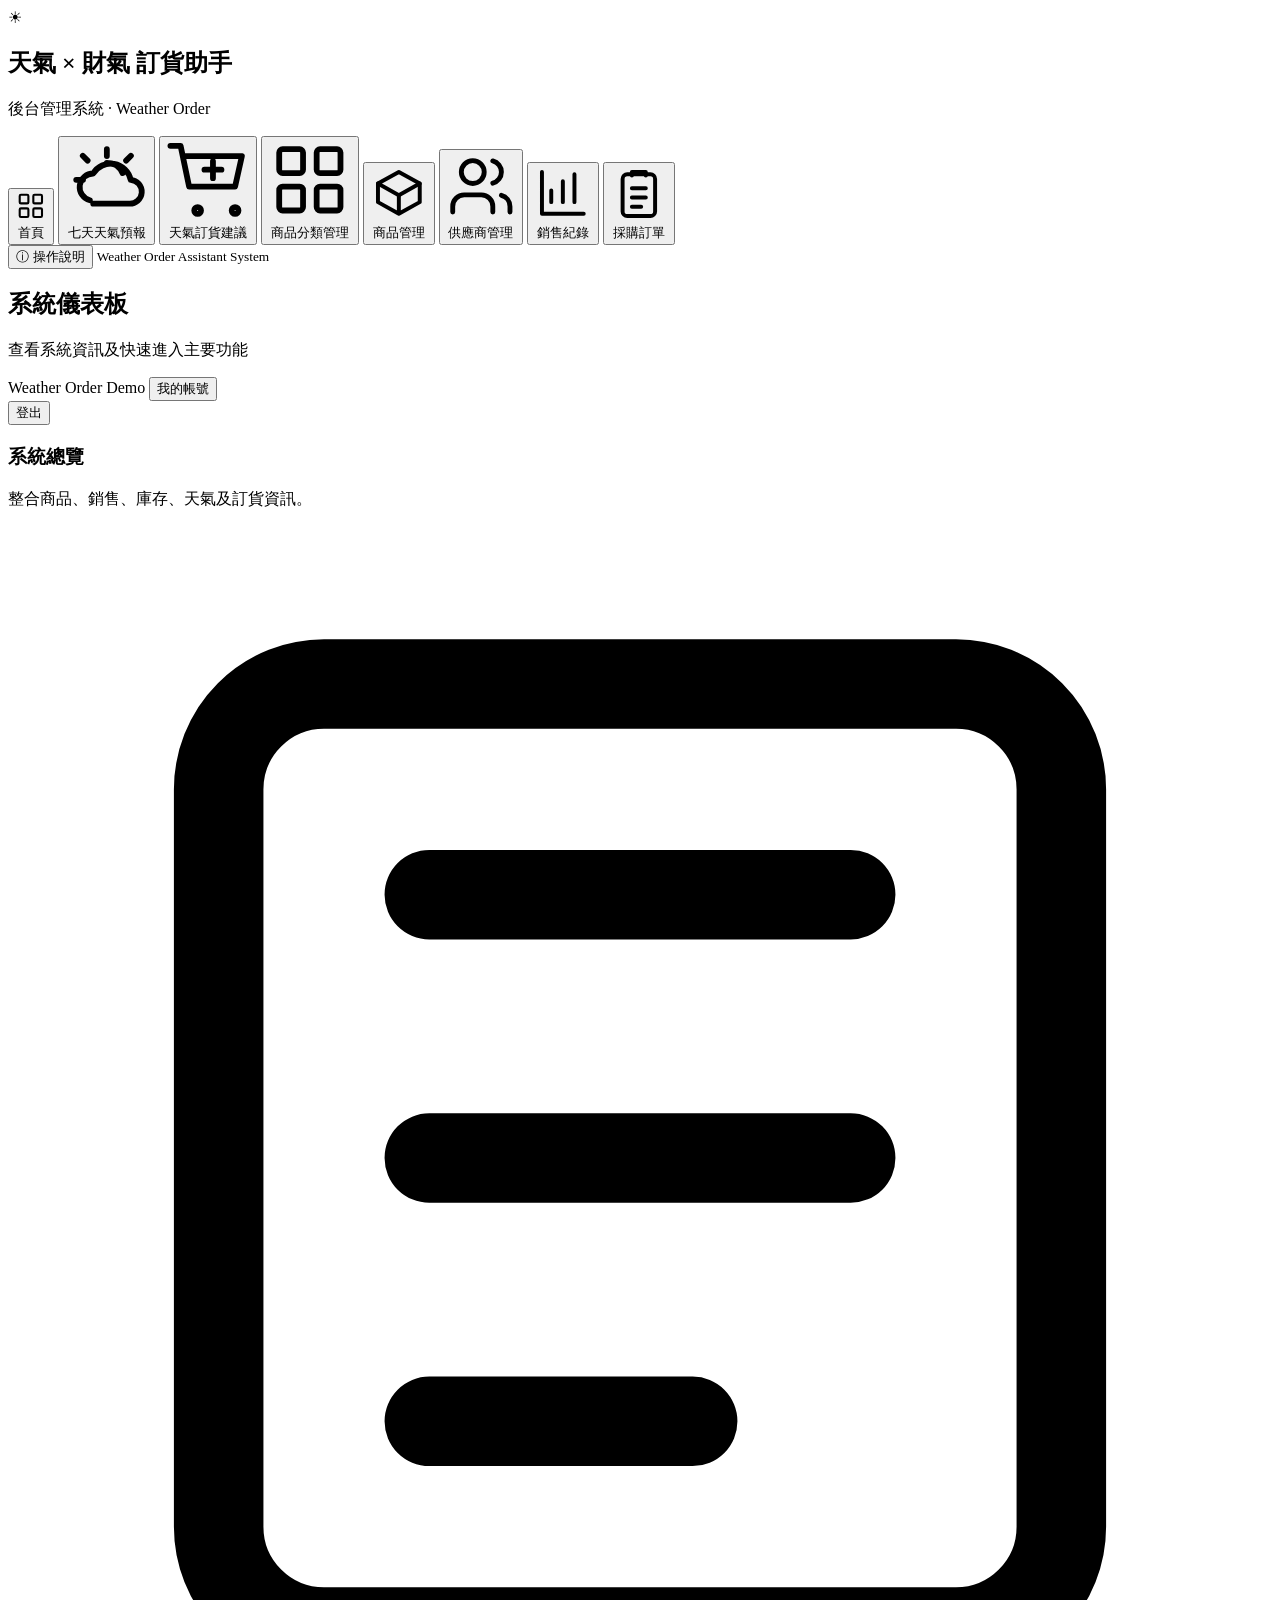
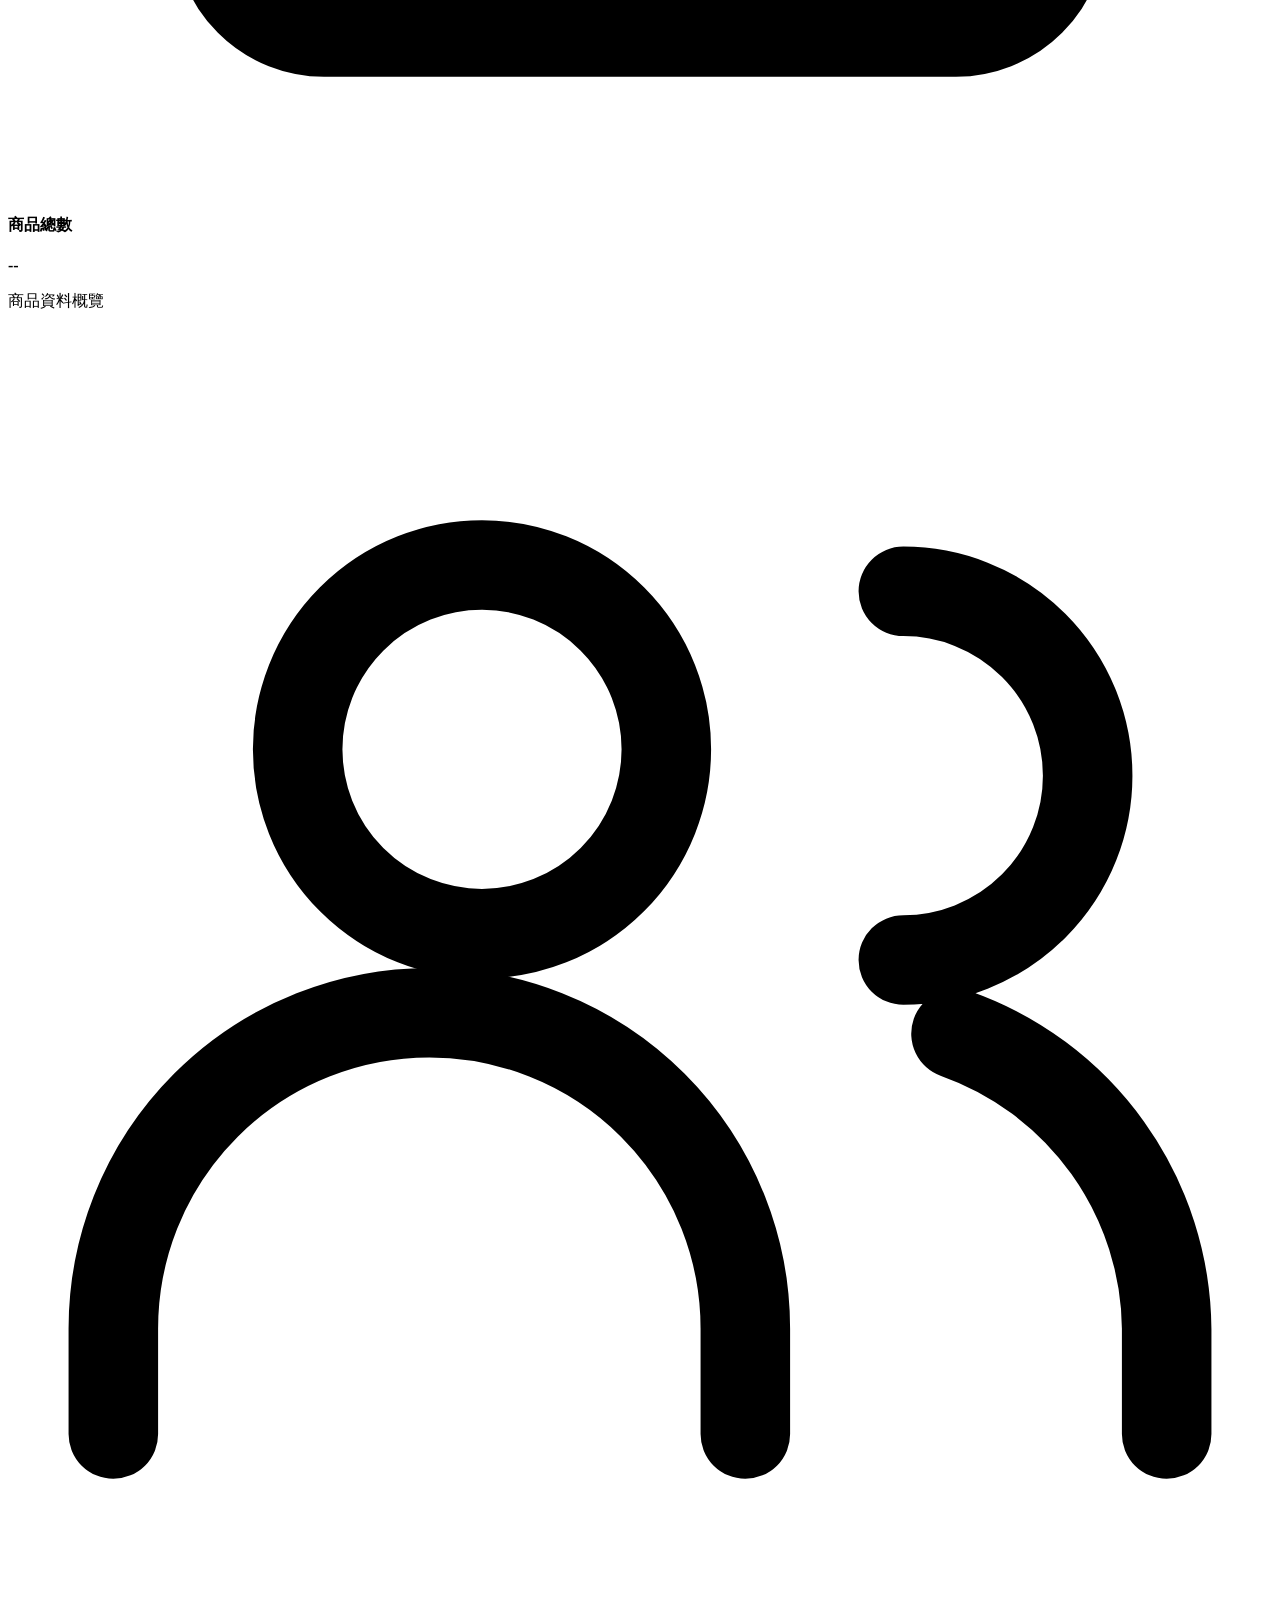
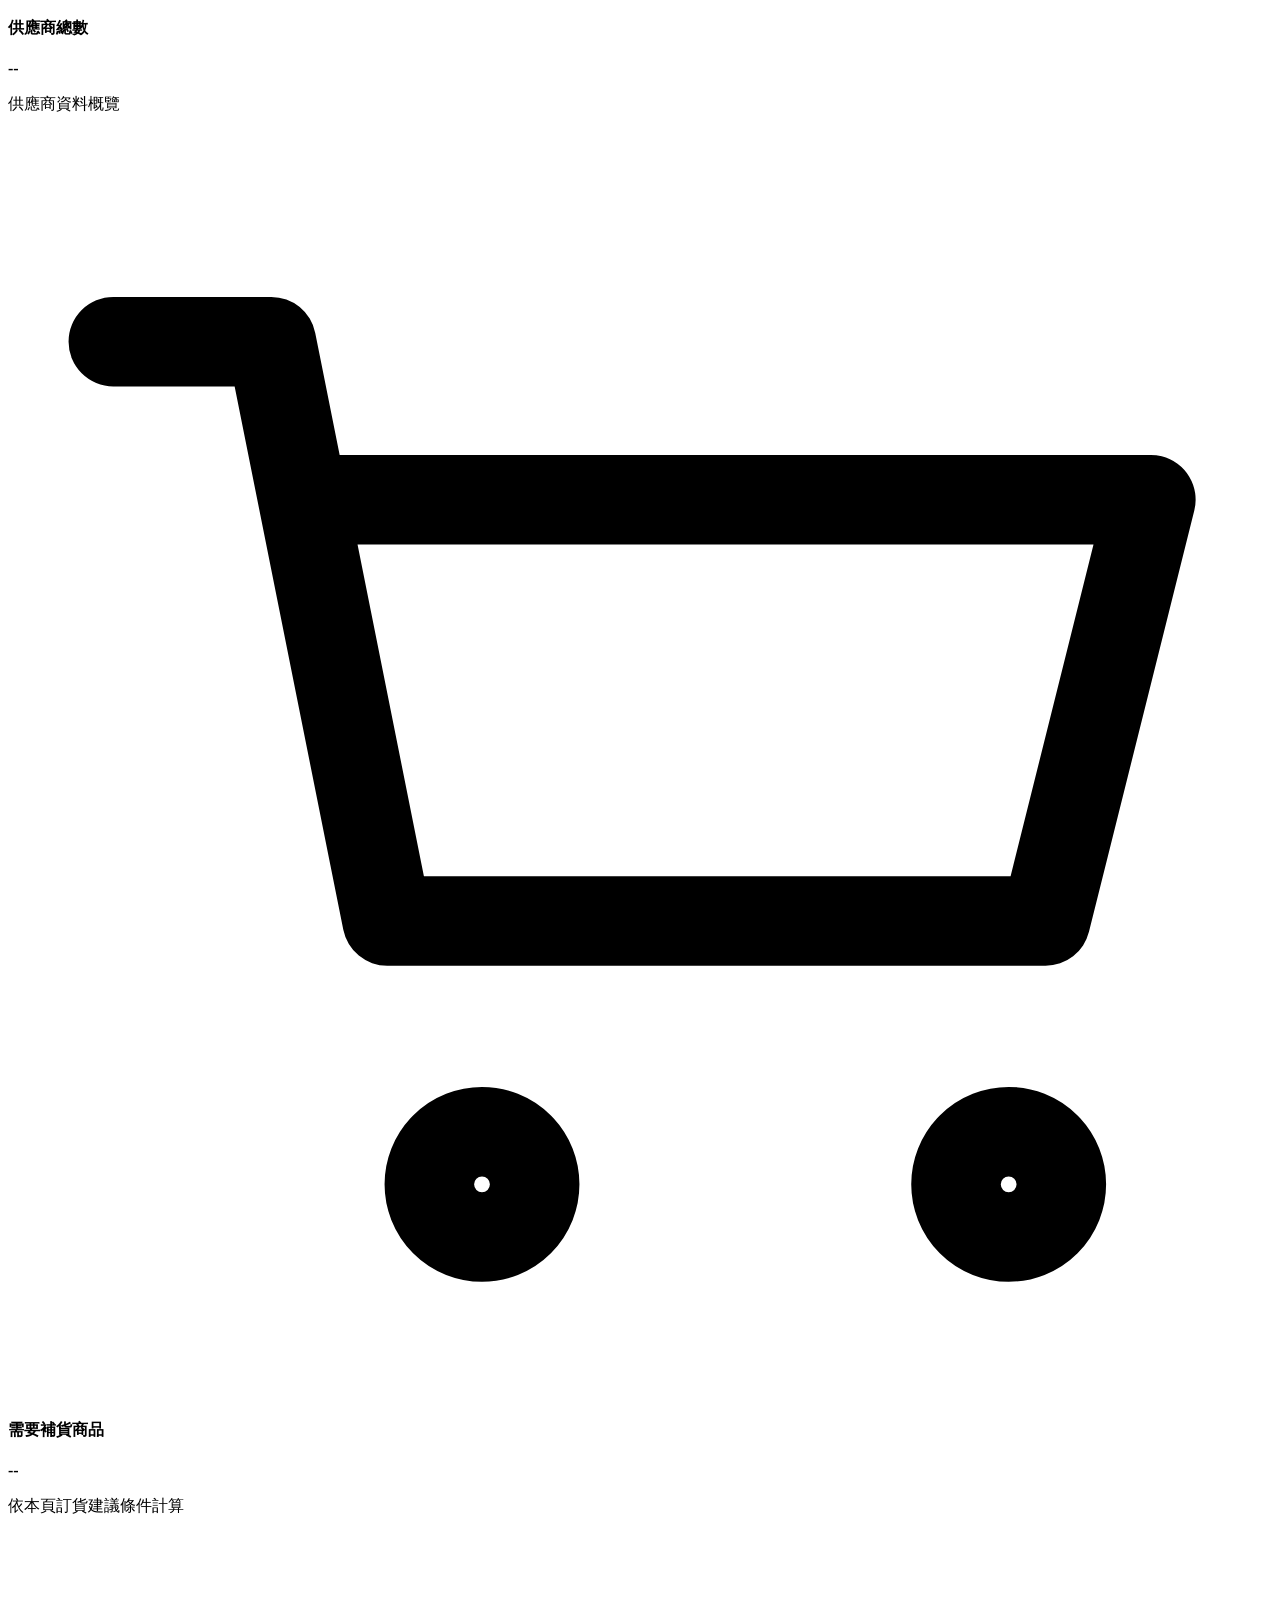
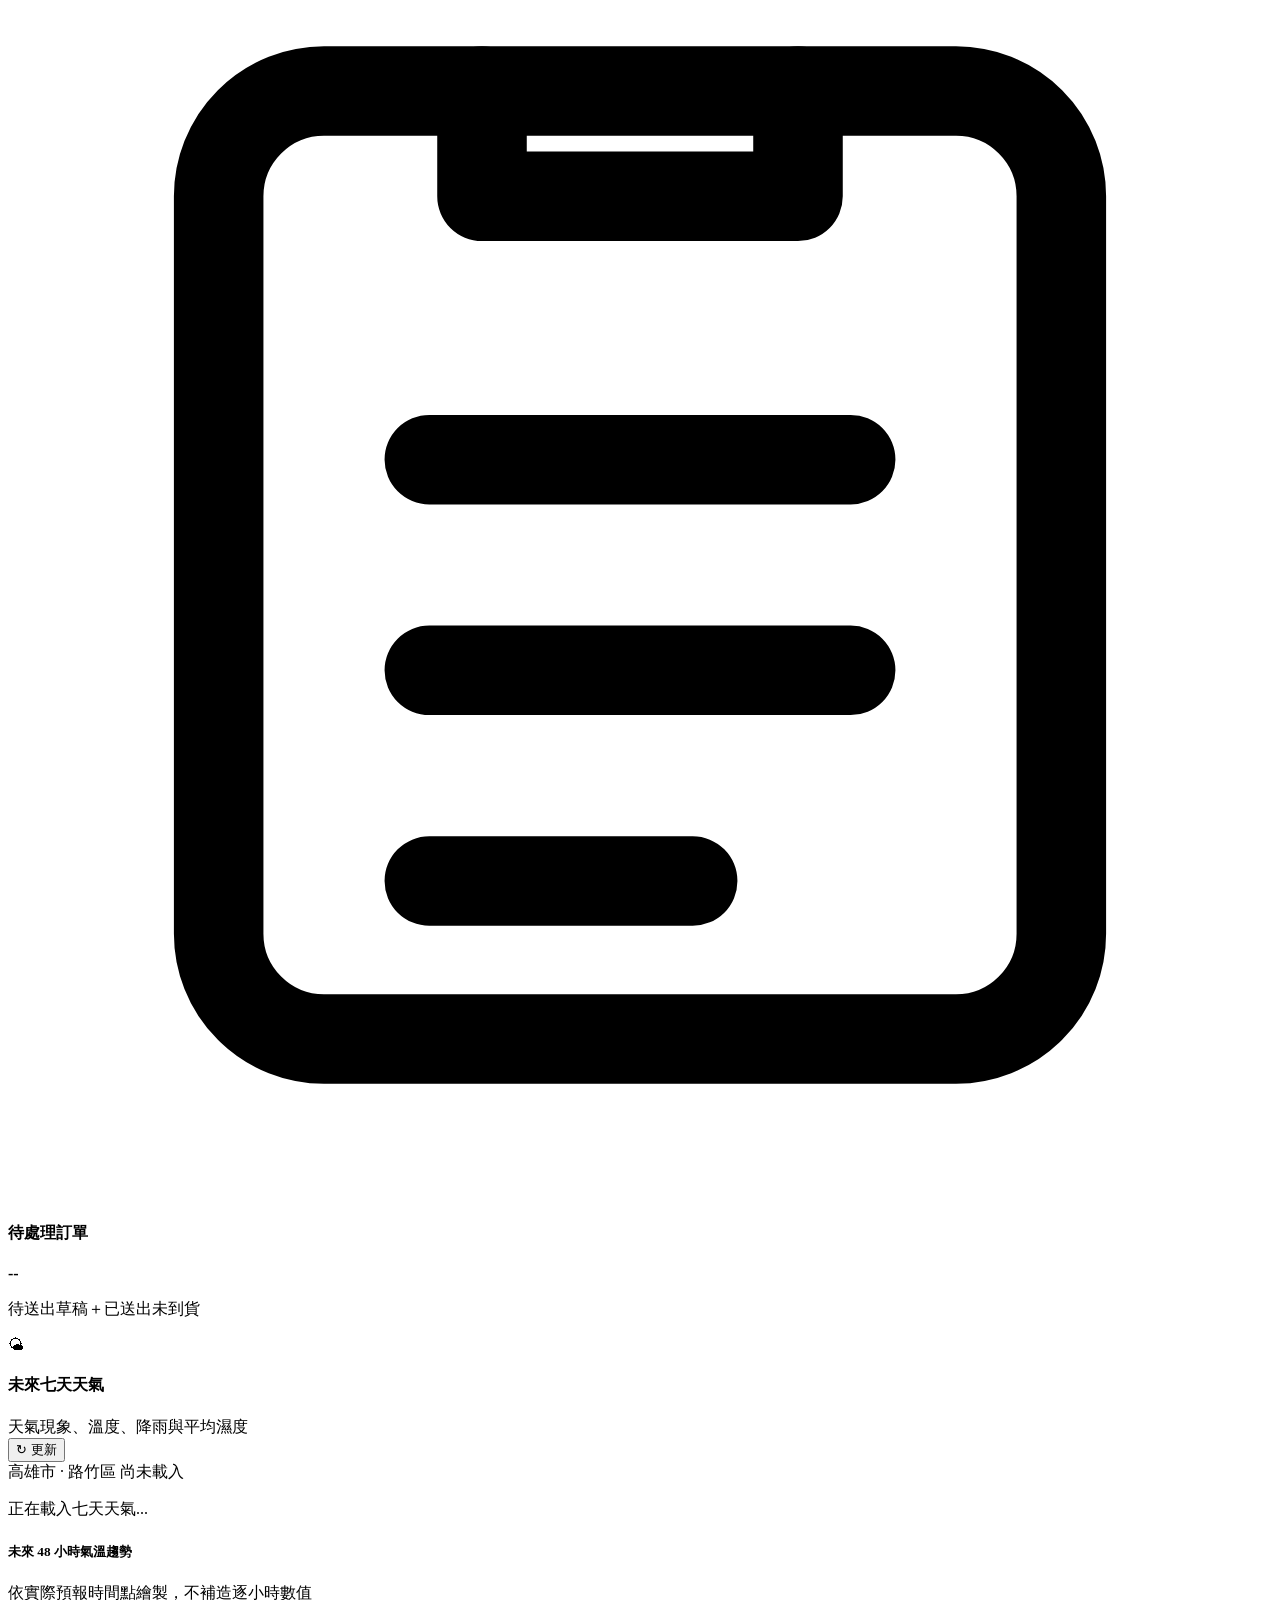
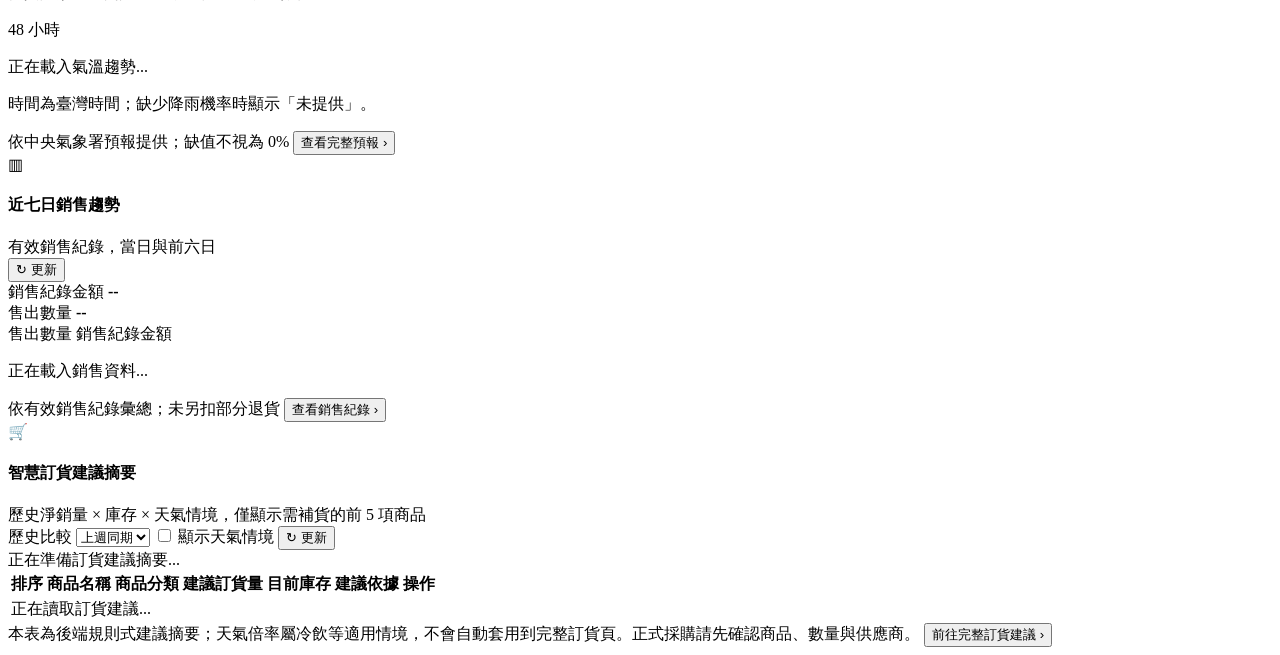
==== commit e13a0e5b: "refactor: 天氣訂貨計算說明修正與優化、文字修改" ====
--- a/src/main/resources/templates/index.html
+++ b/src/main/resources/templates/index.html
@@ -4,7 +4,7 @@
 <head>
     <meta charset="UTF-8">
     <meta name="viewport" content="width=device-width, initial-scale=1.0">
-    <title>Weather Order Assistant System｜天氣訂貨輔助系統</title>
+    <title>天氣 × 財氣 訂貨助手｜Weather Order Assistant System</title>
 
     <!-- 由伺服器產生 CSRF Token，供現有 fetch POST/PUT/DELETE 呼叫使用。 -->
     <meta name="_csrf" th:content="${_csrf.token}">
@@ -50,7 +50,7 @@
         <div class="sidebar-brand">
             <span class="sidebar-brand-emblem" aria-hidden="true">☀</span>
             <div class="sidebar-brand-copy">
-                <h1>飲品 × 天氣訂貨助手</h1>
+                <h1>天氣 × 財氣 訂貨助手</h1>
                 <p>後台管理系統 · Weather Order</p>
             </div>
         </div>
@@ -102,7 +102,7 @@
             <button type="button" class="nav-item"
                     data-page="orders">
                 <svg class="nav-icon" viewBox="0 0 24 24" fill="none" stroke="currentColor" stroke-width="1.7" stroke-linecap="round" stroke-linejoin="round" aria-hidden="true" focusable="false"><rect x="5" y="4" width="14" height="18" rx="2"/><path d="M9 4.5V3h6v1.5M9 10h6M9 14h6M9 18h4"/></svg>
-                採購訂貨單
+                採購訂單
             </button>
 
         </nav>
@@ -188,7 +188,7 @@
 
                 <article class="stat-card">
                     <span class="dashboard-stat-icon" aria-hidden="true"><svg viewBox="0 0 24 24" fill="none" stroke="currentColor" stroke-width="1.7" stroke-linecap="round" stroke-linejoin="round"><rect x="4" y="3" width="16" height="18" rx="2"/><path d="M9 3v2h6V3M8 10h8M8 14h8M8 18h5"/></svg></span>
-                    <h4>待處理訂貨單</h4>
+                    <h4>待處理訂單</h4>
                     <strong id="stat-orders">--</strong>
                     <p>待送出草稿＋已送出未到貨</p>
                 </article>
@@ -1231,21 +1231,21 @@
         </section>
 
         <!-- =================================================
-             8. 採購訂貨單
+             8. 採購訂單
              ================================================= -->
         <section id="page-orders"
                  class="page-section"
                  hidden>
 
             <div class="section-heading">
-                <h3>採購訂貨單</h3>
+                <h3>採購訂單</h3>
                 <p>管理採購草稿、送出、收貨及取消狀態。</p>
             </div>
 
             <div class="panel">
 
                 <div class="panel-toolbar">
-                    <h4>採購訂貨單清單</h4>
+                    <h4>採購訂單清單</h4>
 
                     <button type="button"
                             id="add-order-button"
@@ -1260,7 +1260,7 @@
 
                         <thead>
                             <tr>
-                                <th>訂貨單編號</th>
+                                <th>訂單編號</th>
                                 <th>供應商</th>
                                 <th>訂貨日期</th>
                                 <th>預計到貨日期</th>
@@ -1273,7 +1273,7 @@
                         <tbody id="order-table-body">
                             <tr>
                                 <td colspan="7" class="empty-state">
-                                    尚未載入訂貨單
+                                    尚未載入訂單
                                 </td>
                             </tr>
                         </tbody>
@@ -1340,32 +1340,106 @@
     </dialog>
 
 
-    <!-- 訂貨公式對話框：公式與數值範例需與 OrderRecommendationQuantityCalculator 一致。 -->
-    <dialog id="recommendation-formula-dialog" class="guidance-dialog" aria-labelledby="recommendation-formula-title">
+    <!-- =========================================================
+         訂貨倍率說明：真實數值來自與建議清單相同的後端 API 回應。
+         沒有查詢成功前不展示任何假設倍率為「本次數據」。
+         ========================================================= -->
+    <dialog id="recommendation-formula-dialog" class="guidance-dialog guidance-factor-dialog"
+            aria-labelledby="recommendation-formula-title">
         <div class="guidance-dialog-header">
-            <div><h2 id="recommendation-formula-title">天氣訂貨建議怎麼算？</h2>
-                <p>用一個簡單範例理解歷史銷售、庫存與天氣係數。</p></div>
-            <button type="button" id="recommendation-formula-close" class="guidance-dialog-close" aria-label="關閉公式說明">×</button>
+            <div>
+                <h2 id="recommendation-formula-title">天氣訂貨建議怎麼算？</h2>
+                <p>先看本次實際倍率，再了解每天的天氣調整與訂貨公式。</p>
+            </div>
+            <button type="button" id="recommendation-formula-close" class="guidance-dialog-close"
+                    aria-label="關閉公式說明">×</button>
         </div>
         <div class="guidance-dialog-content">
-            <h3>① 一般訂貨建議</h3>
-            <div class="guidance-formula">max(0, 歷史淨銷量 ＋ 安全庫存 − 目前庫存 − 未到貨量)</div>
-            <h3>② 勾選套用天氣後</h3>
-            <div class="guidance-formula">max(0, ceil(歷史淨銷量 × 天氣倍率) ＋ 安全庫存 − 目前庫存 − 未到貨量)</div>
-            <p>其中 <strong>ceil</strong> 表示小數無條件進位；<strong>max(0, …)</strong> 表示不會建議負數訂貨。</p>
-            <h3>③ 實際計算範例</h3>
-            <div class="guidance-example-grid">
-                <span>歷史淨銷量 <strong>80 件</strong></span>
-                <span>安全庫存 <strong>20 件</strong></span>
-                <span>目前庫存 <strong>35 件</strong></span>
-                <span>未到貨量 <strong>10 件</strong></span>
-                <span>天氣倍率 <strong>1.25 倍</strong></span>
-            </div>
-            <p>一般建議：max(0, 80 + 20 − 35 − 10) = <strong>55 件</strong></p>
-            <p>套用天氣：max(0, ceil(80 × 1.25) + 20 − 35 − 10) = <strong>75 件</strong></p>
-            <p class="guidance-tip">歷史基準可選「上週同期」或「上月同期（相同天數）」；以淨銷量（已扣退貨）為準。
-                天氣倍率依選定期間預報計算，若預報不足可能顯示警告，沒有涵蓋的時段以 1.00 倍計算。
-                訂貨選取與是否套用天氣為兩個獨立操作；供應商價格於建立採購草稿時另外計算。</p>
+            <section aria-labelledby="factor-live-heading">
+                <h3 id="factor-live-heading">① 本次實際天氣倍率</h3>
+                <div class="guidance-factor-hero">
+                    <div>
+                        <span class="guidance-factor-eyebrow">目前已產生訂貨建議的期間</span>
+                        <strong id="guidance-factor-location">尚未產生訂貨建議</strong>
+                        <span id="guidance-factor-date-range">請先選擇地區、日期，再按「產生訂貨建議」</span>
+                    </div>
+                    <div class="guidance-factor-number">
+                        <strong id="guidance-factor-value">--</strong>
+                        <span id="guidance-factor-change">等待計算結果</span>
+                    </div>
+                </div>
+                <p id="guidance-factor-status" class="guidance-factor-status" role="status" aria-live="polite">
+                    尚未查詢，這裡不會把教學範例當成實際倍率。
+                </p>
+
+                <details id="guidance-factor-details" class="guidance-factor-details" hidden>
+                    <summary>查看每日天氣係數如何加總</summary>
+                    <div class="guidance-factor-table-wrap" tabindex="0" role="region" aria-label="每日天氣係數明細，可左右捲動">
+                        <table class="guidance-factor-table">
+                            <caption>每日係數 = 1.00 ＋ 氣溫調整 ＋ 濕度調整 ＋ 降雨調整</caption>
+                            <thead>
+                                <tr>
+                                    <th scope="col">日期</th>
+                                    <th scope="col">最高溫</th>
+                                    <th scope="col">平均濕度</th>
+                                    <th scope="col">降雨機率</th>
+                                    <th scope="col">氣溫調整</th>
+                                    <th scope="col">濕度調整</th>
+                                    <th scope="col">降雨調整</th>
+                                    <th scope="col">每日倍率</th>
+                                </tr>
+                            </thead>
+                            <tbody id="guidance-factor-rows"></tbody>
+                        </table>
+                    </div>
+                    <div class="guidance-factor-calculation">
+                        <strong>期間平均的加總過程</strong>
+                        <p id="guidance-factor-equation" class="guidance-factor-equation"></p>
+                        <p id="guidance-factor-rounding" class="guidance-factor-rounding"></p>
+                    </div>
+                    <p id="guidance-factor-missing" class="guidance-factor-note" hidden></p>
+                </details>
+                <p class="guidance-factor-footnote">
+                    本倍率是系統以冷飲需求情境設定的商業假設，並非中央氣象署公布的訂貨倍率。
+                    只有商品勾選「套用天氣」時，才使用這個倍率調整歷史淨銷量。
+                </p>
+            </section>
+
+            <section aria-labelledby="factor-rule-heading">
+                <h3 id="factor-rule-heading">② 天氣係數調整規則</h3>
+                <p>每天從 1.00 倍出發，各項調整是<strong>相加</strong>，不是相乘；最後將每天的倍率取算術平均。</p>
+                <div class="guidance-factor-rules">
+                    <div><strong>最高氣溫</strong><span>低於 25°C：+0.00；25～29°C：+0.05；30～31°C：+0.10；32～33°C：+0.15；34°C 以上：+0.20</span></div>
+                    <div><strong>高溫且高濕</strong><span>當日最高溫 ≥ 30°C 且平均相對濕度 ≥ 60%：額外 +0.05</span></div>
+                    <div><strong>高降雨機率</strong><span>當日最高有效降雨機率 ≥ 60%：−0.05</span></div>
+                    <div><strong>資料不足</strong><span>缺少某項指標時該項調整為 0；缺值不表示氣象數值等於 0</span></div>
+                </div>
+            </section>
+
+            <section aria-labelledby="factor-order-heading">
+                <h3 id="factor-order-heading">③ 訂貨建議如何套用？</h3>
+                <p>不勾選套用天氣時：</p>
+                <div class="guidance-formula">max(0, 歷史淨銷量 ＋ 安全庫存 − 目前庫存 − 未到貨量)</div>
+                <p>勾選套用天氣時：</p>
+                <div class="guidance-formula">max(0, ceil(歷史淨銷量 × 本次天氣倍率) ＋ 安全庫存 − 目前庫存 − 未到貨量)</div>
+                <p><strong>ceil</strong>：小數無條件進位；<strong>max(0, …)</strong>：不會建議負數訂貨。
+                    倍率先依每日平均四捨五入到小數第二位，再用於商品的建議量計算。</p>
+
+                <details class="guidance-factor-example">
+                    <summary>展開固定教學範例（不是本次實際資料）</summary>
+                    <div class="guidance-example-grid">
+                        <span>歷史淨銷量 <strong>80 件</strong></span>
+                        <span>安全庫存 <strong>20 件</strong></span>
+                        <span>目前庫存 <strong>35 件</strong></span>
+                        <span>未到貨量 <strong>10 件</strong></span>
+                        <span>假設天氣倍率 <strong>1.25 倍</strong></span>
+                    </div>
+                    <p>一般建議：max(0, 80 + 20 − 35 − 10) = <strong>55 件</strong></p>
+                    <p>套用天氣：max(0, ceil(80 × 1.25) + 20 − 35 − 10) = <strong>75 件</strong></p>
+                </details>
+                <p class="guidance-tip">歷史比較依據可切換「上週同期」與「上月同期（相同天數）」，計算以已扣除退貨的淨銷量為準。
+                    供應商價格會在建立採購草稿時另外計算；本視窗只解釋需求與訂貨數量。</p>
+            </section>
         </div>
     </dialog>
 
@@ -1385,7 +1459,7 @@
                 <li><strong>商品管理</strong>：新增商品、調整庫存及狀態；停用商品不會出現在有效商品的銷售與訂貨選擇中。</li>
                 <li><strong>供應商管理</strong>：管理供應商、狀態與供貨商品；停用後歷史採購單仍可查閱。</li>
                 <li><strong>銷售紀錄</strong>：新增時可一次選多項商品；銷售成功自動扣庫存；列表按箭頭展開逐項明細，再依商品辦理退貨。上方可選日期查看圖表、下載 CSV 或列印成 PDF。</li>
-                <li><strong>採購訂貨單</strong>：可新增草稿、展開明細、提交、收貨或取消；草稿需依當天的訂貨日期規則處理。</li>
+                <li><strong>採購訂單</strong>：可新增草稿、展開明細、提交、收貨或取消；草稿需依當天的訂貨日期規則處理。</li>
                 <li><strong>我的帳號</strong>：在右上角查看帳號資料及修改密碼；修改後需重新登入。</li>
             </ol>
             <p class="guidance-tip">操作不確定時可隨時從左側「操作說明」重新開啟。按右上角 × 或 Esc 即可關閉。</p>
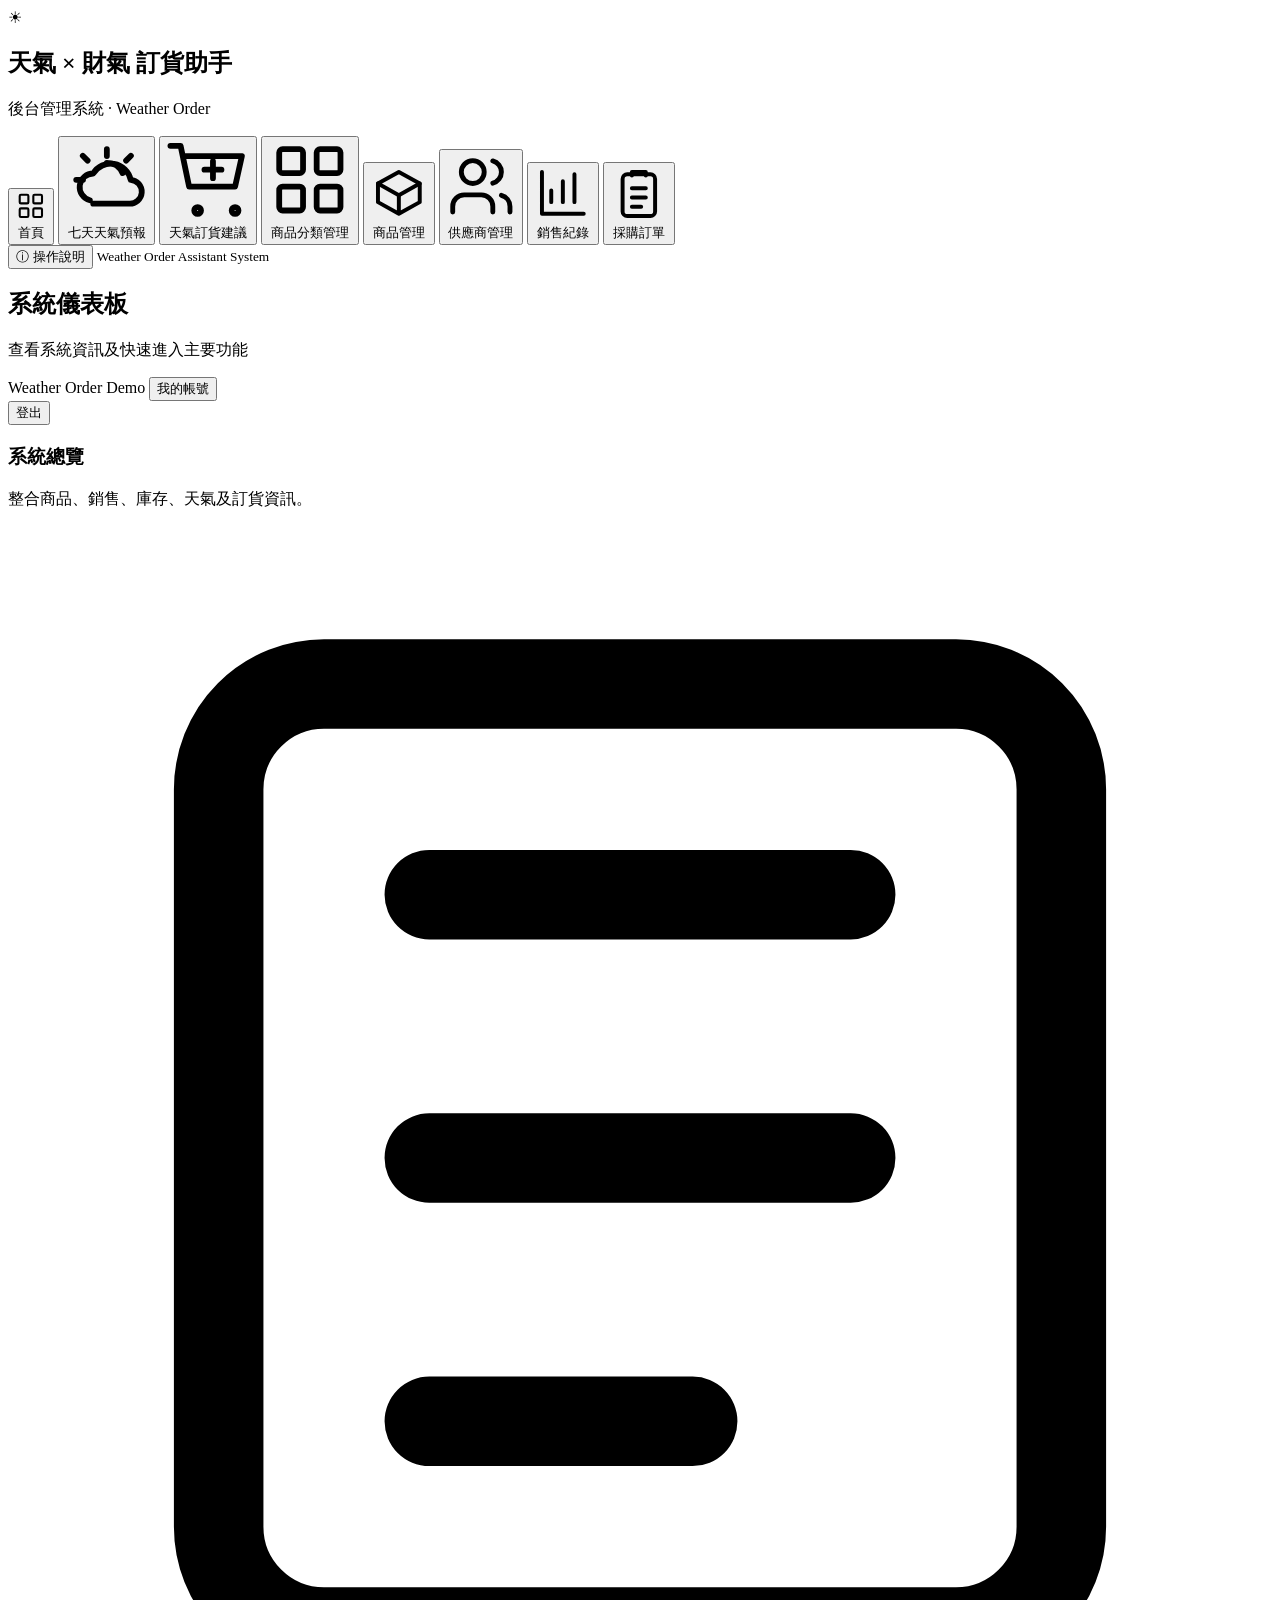
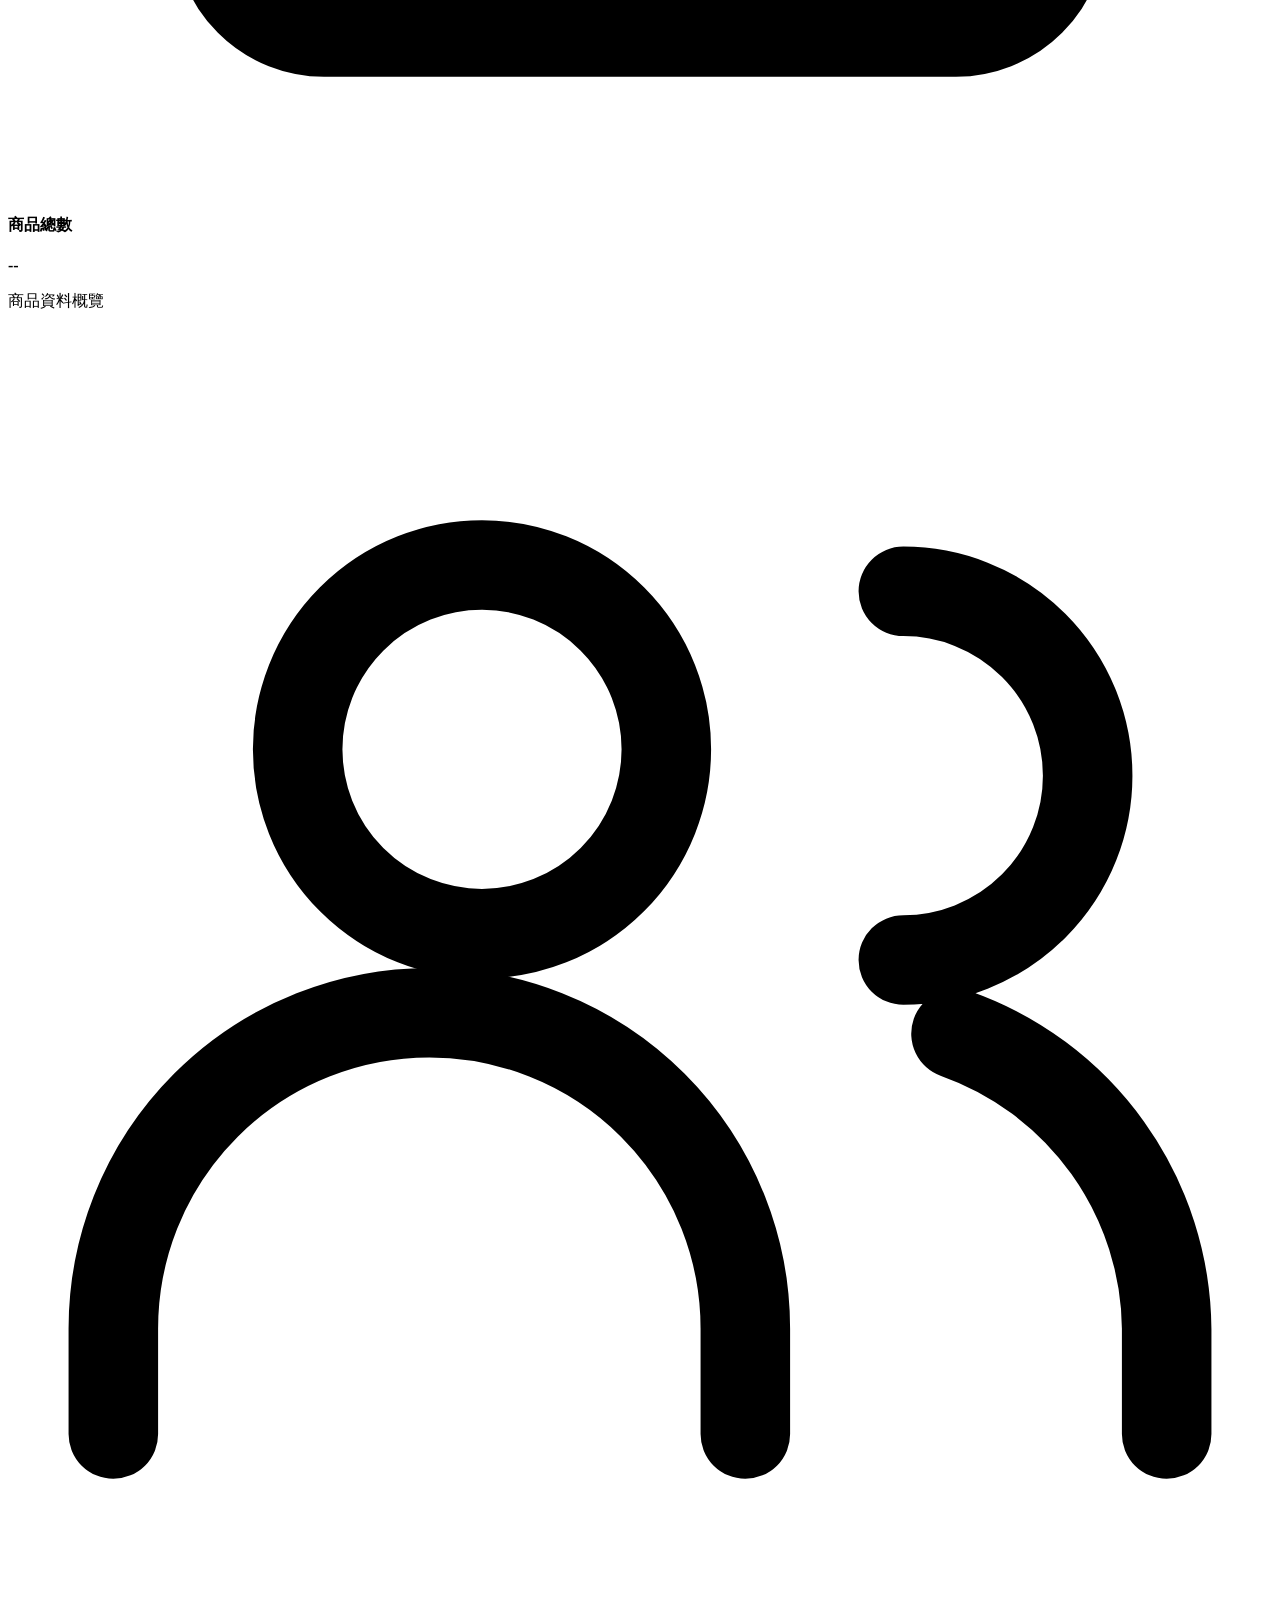
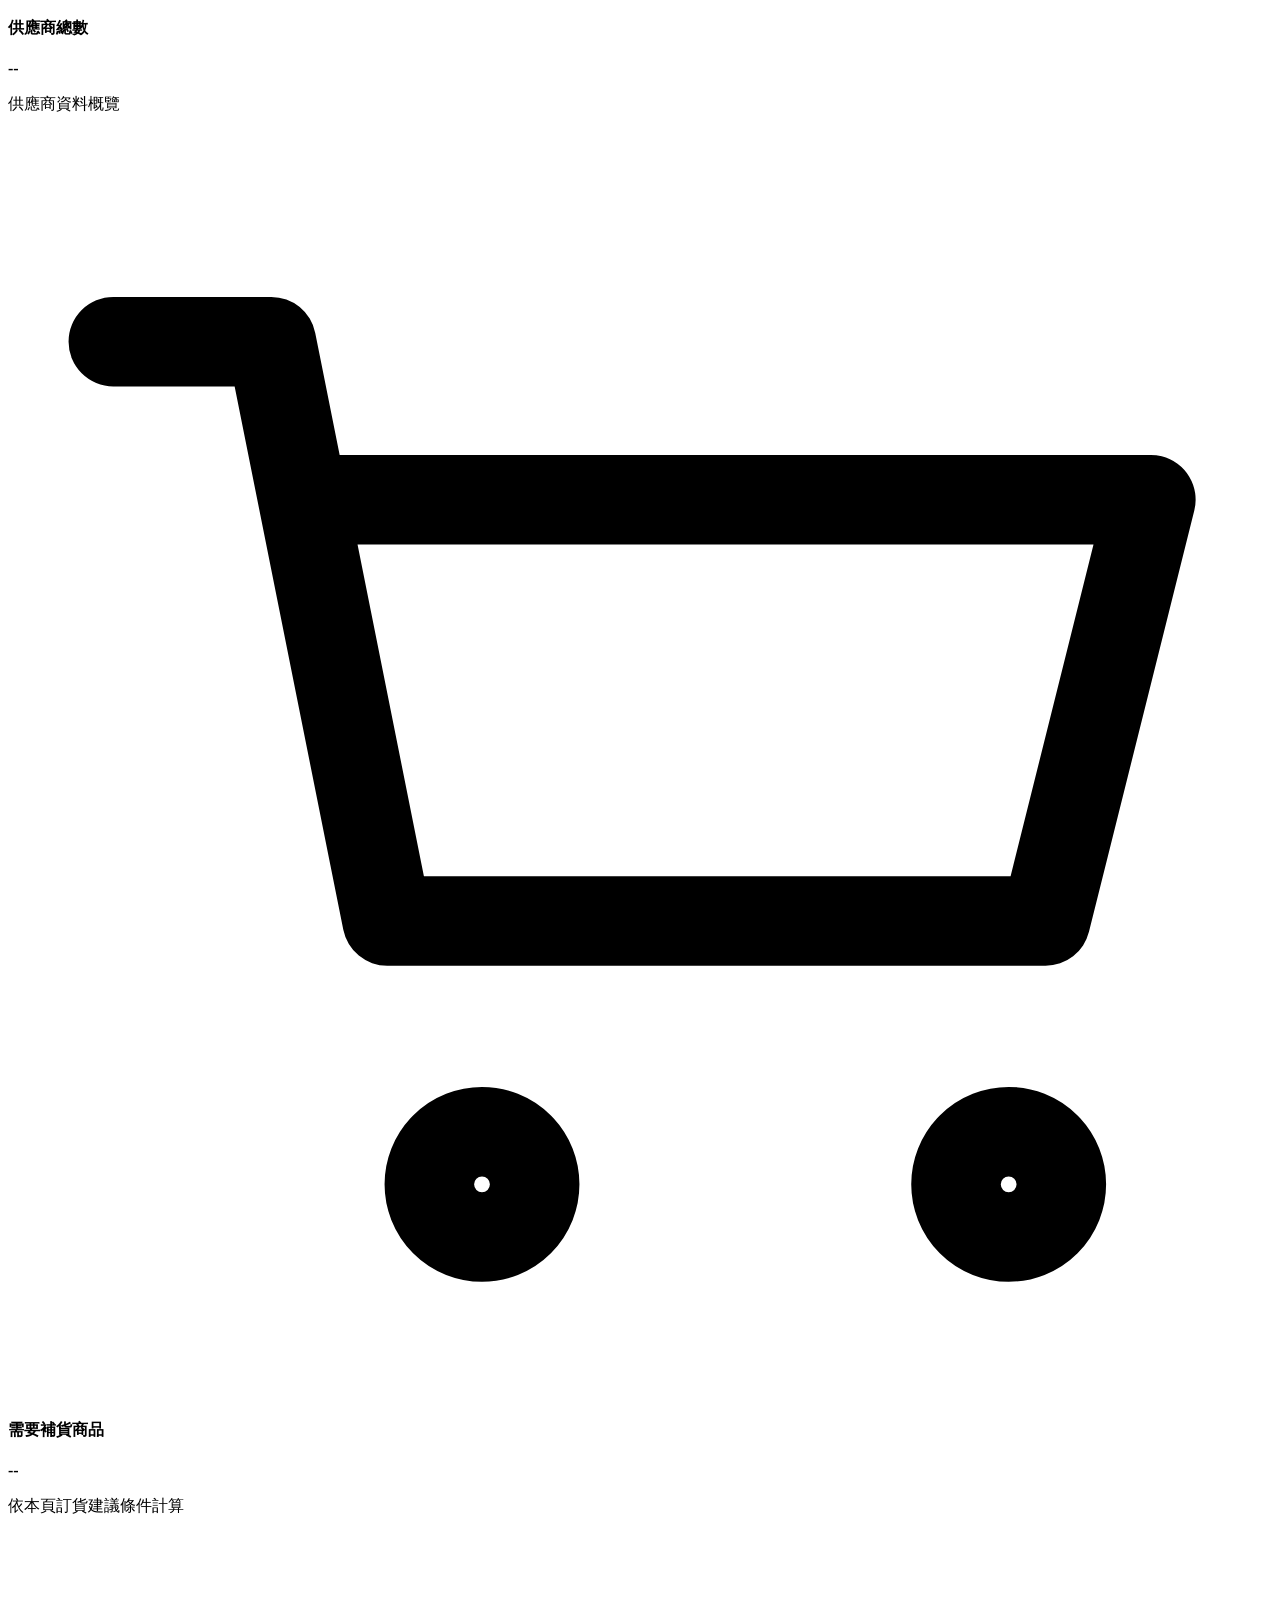
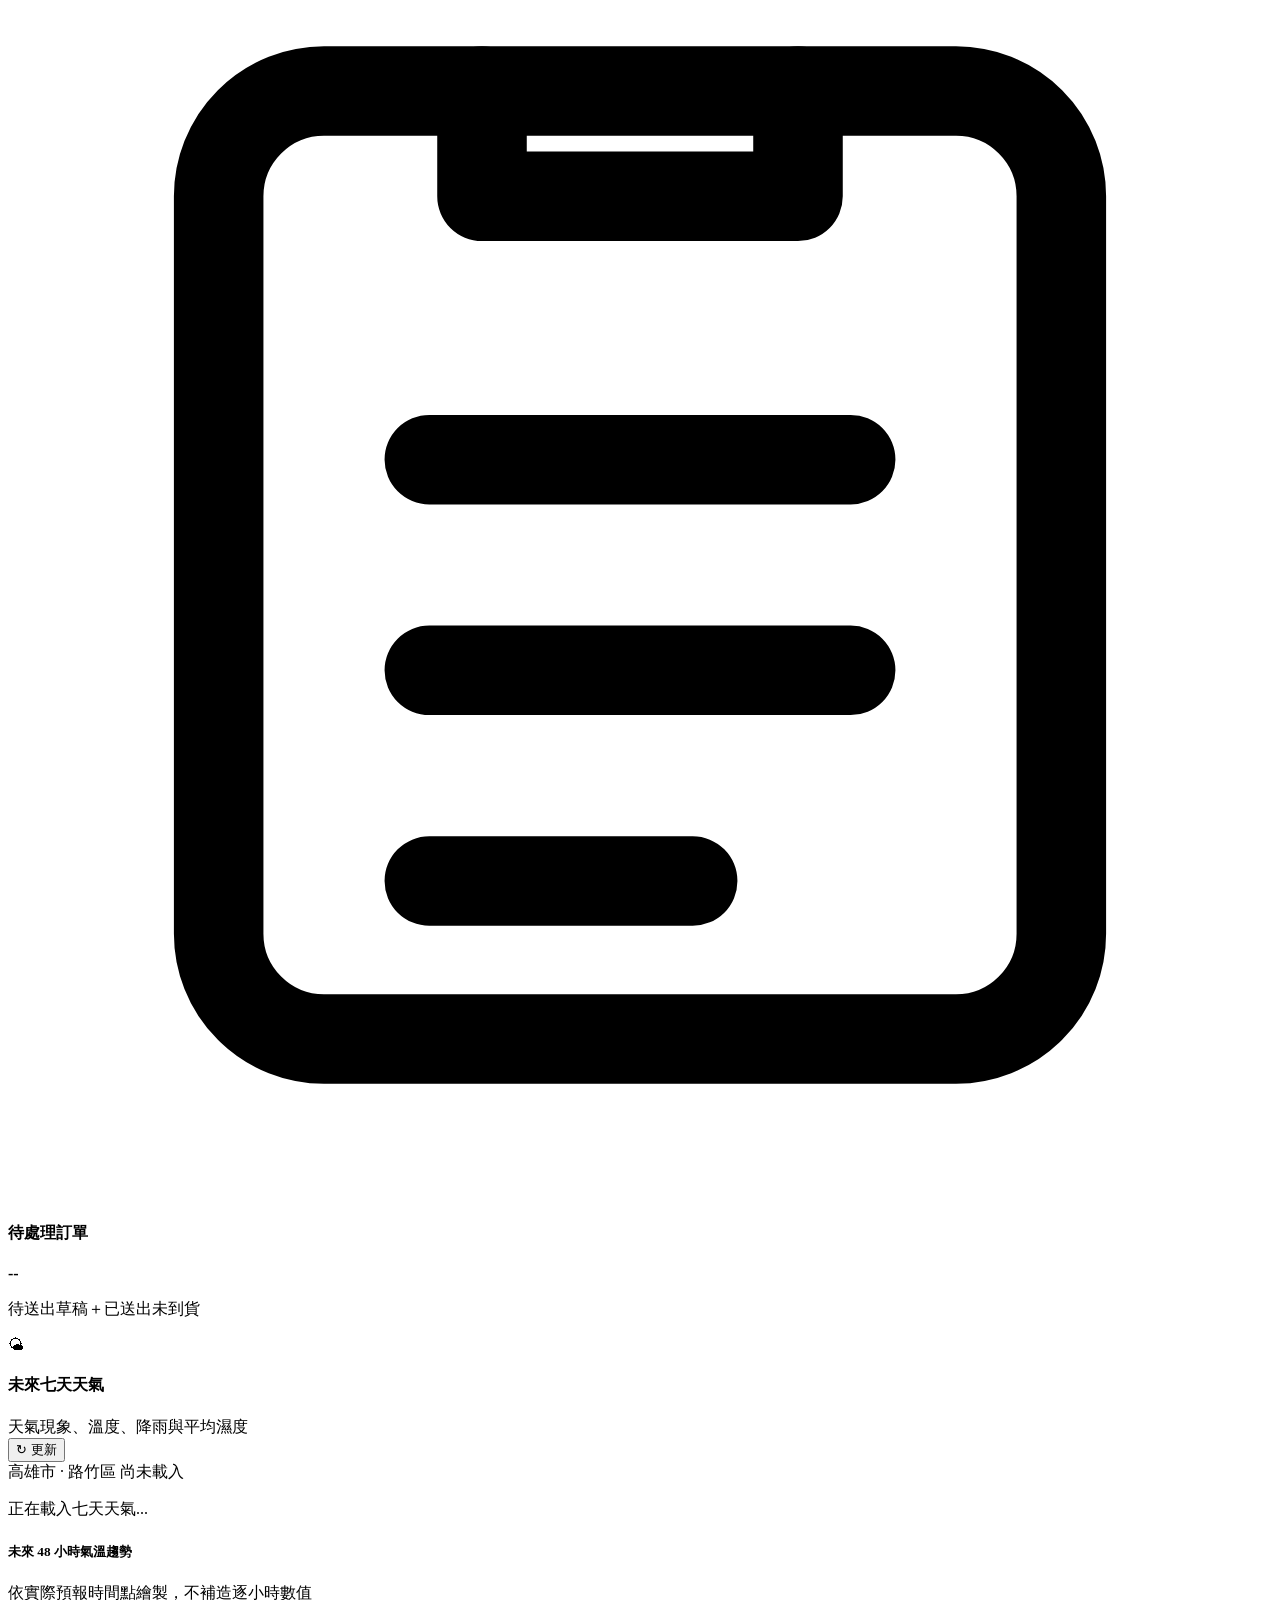
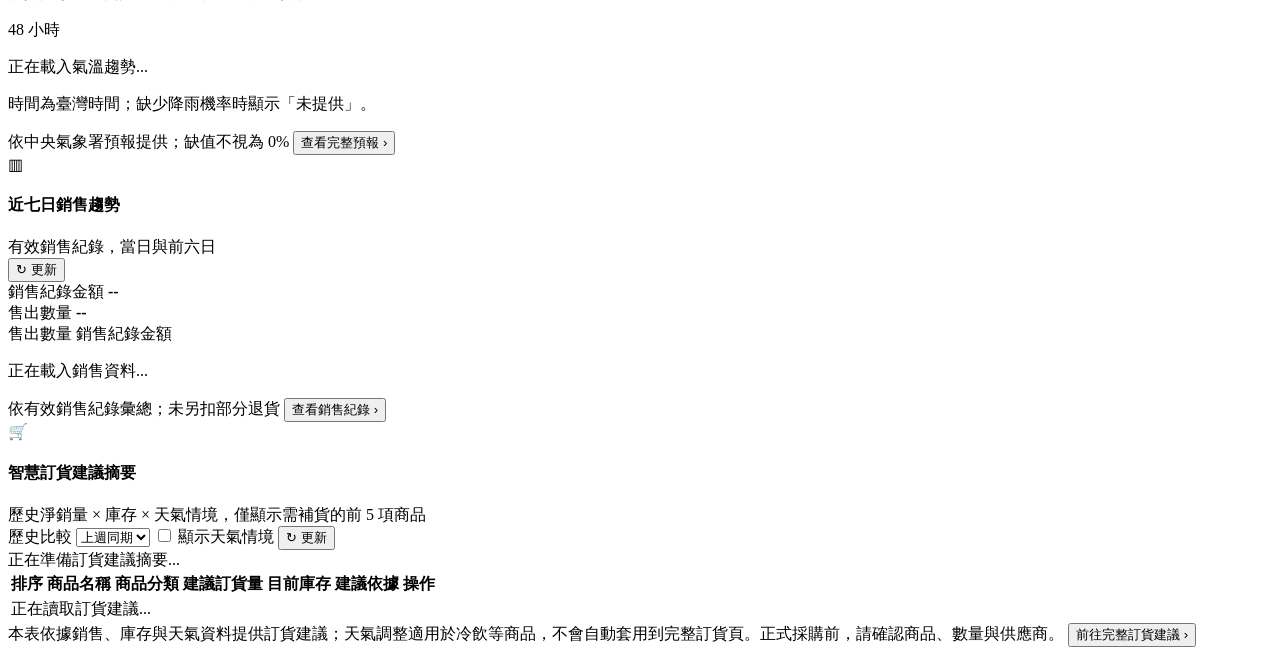
==== commit a5c09cd2: "refactor: 縮排格式與註解整理" ====
--- a/src/main/resources/templates/index.html
+++ b/src/main/resources/templates/index.html
@@ -1,1470 +1,1522 @@
 <!DOCTYPE html>
 <html lang="zh-Hant" xmlns:th="http://www.thymeleaf.org">
 
-<head>
-    <meta charset="UTF-8">
-    <meta name="viewport" content="width=device-width, initial-scale=1.0">
-    <title>天氣 × 財氣 訂貨助手｜Weather Order Assistant System</title>
-
-    <!-- 由伺服器產生 CSRF Token，供現有 fetch POST/PUT/DELETE 呼叫使用。 -->
-    <meta name="_csrf" th:content="${_csrf.token}">
-    <meta name="_csrf_header" th:content="${_csrf.headerName}">
-
-    <!-- 基礎、管理模組與儀表板三層 CSS；順序不可任意顛倒。 -->
-    <link rel="stylesheet" th:href="@{/css/style.css}">
-    <link rel="stylesheet" th:href="@{/css/modules.css}">
-    <link rel="stylesheet" th:href="@{/css/dashboard.css}">
-    <link rel="stylesheet" th:href="@{/css/security.css}">
-    <!-- 我的帳號：獨立 CSS，不改動原有管理模組樣式。 -->
-    <link rel="stylesheet" th:href="@{/css/account.css}">
-    <!-- 操作手冊、訂貨公式及銷售報表：新增獨立樣式，不覆寫舊 CSS。 -->
-    <link rel="stylesheet" th:href="@{/css/user-guidance-sales.css}">
-
-    <!-- 原本功能模組入口保持不變。 -->
-    <script type="module" th:src="@{/js/app.js}"></script>
-    <script type="module" th:src="@{/js/purchase-order-details.js}"></script>
-    <script type="module" th:src="@{/js/management-status.js}"></script>
-
-    <!-- 頁面路由與訂貨時間保護：獨立模組，不覆蓋原有 app.js／訂貨 JS。 -->
-    <script type="module" th:src="@{/js/router.js}"></script>
-    <!-- 帳號資訊與修改密碼：獨立模組，不混入 app.js / router.js。 -->
-    <script type="module" th:src="@{/js/account.js}"></script>
-    <script type="module" th:src="@{/js/order-date-guard.js}"></script>
-
-    <!-- 首頁：七天天氣與氣溫圖／銷售趨勢、訂貨摘要、KPI。 -->
-    <script type="module" th:src="@{/js/dashboard-overview.js}"></script>
-    <script type="module" th:src="@{/js/dashboard-recommendations.js}"></script>
-    <script type="module" th:src="@{/js/dashboard-stats.js}"></script>
-    <script type="module" th:src="@{/js/help-dialogs.js}"></script>
-</head>
-
-<body>
-
-    <!-- =====================================================
-         一、系統側邊導覽列
-         後續由 JavaScript 控制不同功能頁面的切換
-         ===================================================== -->
-    <aside class="sidebar">
-
-        <!-- 品牌區：只更換文字與裝飾結構，不影響原側邊導覽事件。 -->
-        <div class="sidebar-brand">
-            <span class="sidebar-brand-emblem" aria-hidden="true">☀</span>
-            <div class="sidebar-brand-copy">
-                <h1>天氣 × 財氣 訂貨助手</h1>
-                <p>後台管理系統 · Weather Order</p>
+    <head>
+        <meta charset="UTF-8">
+        <meta name="viewport" content="width=device-width, initial-scale=1.0">
+        <title>天氣 × 財氣 訂貨助手｜Weather Order Assistant System</title>
+
+        <!-- 由伺服器產生 CSRF Token，供現有 fetch POST/PUT/DELETE 呼叫使用。 -->
+        <meta name="_csrf" th:content="${_csrf.token}">
+        <meta name="_csrf_header" th:content="${_csrf.headerName}">
+
+        <!-- 基礎、管理模組與儀表板三層 CSS；順序不可任意顛倒。 -->
+        <link rel="stylesheet" th:href="@{/css/style.css}">
+        <link rel="stylesheet" th:href="@{/css/modules.css}">
+        <link rel="stylesheet" th:href="@{/css/dashboard.css}">
+        <link rel="stylesheet" th:href="@{/css/security.css}">
+        <!-- 我的帳號：獨立 CSS，不改動原有管理模組樣式。 -->
+        <link rel="stylesheet" th:href="@{/css/account.css}">
+        <!-- 操作手冊、訂貨公式及銷售報表：新增獨立樣式，不覆寫舊 CSS。 -->
+        <link rel="stylesheet" th:href="@{/css/user-guidance-sales.css}">
+
+        <!-- 原本功能模組入口保持不變。 -->
+        <script type="module" th:src="@{/js/app.js}"></script>
+        <script type="module" th:src="@{/js/purchase-order-details.js}"></script>
+        <script type="module" th:src="@{/js/management-status.js}"></script>
+
+        <!-- 頁面路由與訂貨時間保護：獨立模組，不覆蓋原有 app.js／訂貨 JS。 -->
+        <script type="module" th:src="@{/js/router.js}"></script>
+        <!-- 帳號資訊與修改密碼：獨立模組，不混入 app.js / router.js。 -->
+        <script type="module" th:src="@{/js/account.js}"></script>
+        <script type="module" th:src="@{/js/order-date-guard.js}"></script>
+
+        <!-- 首頁：七天天氣與氣溫圖／銷售趨勢、訂貨摘要、KPI。 -->
+        <script type="module" th:src="@{/js/dashboard-overview.js}"></script>
+        <script type="module" th:src="@{/js/dashboard-recommendations.js}"></script>
+        <script type="module" th:src="@{/js/dashboard-stats.js}"></script>
+        <script type="module" th:src="@{/js/help-dialogs.js}"></script>
+    </head>
+
+    <body>
+
+        <!-- =====================================================
+            一、系統側邊導覽列
+            後續由 JavaScript 控制不同功能頁面的切換
+            ===================================================== -->
+        <aside class="sidebar">
+
+            <!-- 品牌區：只更換文字與裝飾結構，不影響原側邊導覽事件。 -->
+            <div class="sidebar-brand">
+                <span class="sidebar-brand-emblem" aria-hidden="true">☀</span>
+                <div class="sidebar-brand-copy">
+                    <h1>天氣 × 財氣 訂貨助手</h1>
+                    <p>後台管理系統 · Weather Order</p>
+                </div>
             </div>
-        </div>
-
-        <nav class="sidebar-nav" aria-label="主要功能導覽">
-
-            <button type="button" class="nav-item active"
-                    data-page="dashboard">
-                <svg class="nav-icon" viewBox="0 0 24 24" fill="none" stroke="currentColor" stroke-width="1.7" stroke-linecap="round" stroke-linejoin="round" aria-hidden="true" focusable="false"><rect x="3" y="3" width="7" height="7" rx="1"/><rect x="14" y="3" width="7" height="7" rx="1"/><rect x="3" y="14" width="7" height="7" rx="1"/><rect x="14" y="14" width="7" height="7" rx="1"/></svg>
-                首頁
-            </button>
-
-            <button type="button" class="nav-item"
-                    data-page="weather">
-                <svg class="nav-icon" viewBox="0 0 24 24" fill="none" stroke="currentColor" stroke-width="1.7" stroke-linecap="round" stroke-linejoin="round" aria-hidden="true" focusable="false"><path d="M12 3v2M4.93 4.93l1.42 1.42M3 12h2M19.07 4.93l-1.42 1.42"/><path d="M12 7a5 5 0 0 1 4.6 3"/><path d="M7 18a4 4 0 0 1 1-7.87A6 6 0 0 1 19 12a3.5 3.5 0 1 1-.5 7H8"/></svg>
-                七天天氣預報
-            </button>
-
-            <button type="button" class="nav-item"
-                    data-page="recommendations">
-                <svg class="nav-icon" viewBox="0 0 24 24" fill="none" stroke="currentColor" stroke-width="1.7" stroke-linecap="round" stroke-linejoin="round" aria-hidden="true" focusable="false"><circle cx="9" cy="21" r="1"/><circle cx="20" cy="21" r="1"/><path d="M1 2h3l2.5 12H20l2-9H5"/><path d="M11 9h5M13.5 6.5v5"/></svg>
-                天氣訂貨建議
-            </button>
-
-            <button type="button" class="nav-item"
-                    data-page="categories">
-                <svg class="nav-icon" viewBox="0 0 24 24" fill="none" stroke="currentColor" stroke-width="1.7" stroke-linecap="round" stroke-linejoin="round" aria-hidden="true" focusable="false"><rect x="3" y="3" width="7" height="7" rx="1"/><rect x="14" y="3" width="7" height="7" rx="1"/><rect x="3" y="14" width="7" height="7" rx="1"/><rect x="14" y="14" width="7" height="7" rx="1"/></svg>
-                商品分類管理
-            </button>
-
-            <button type="button" class="nav-item"
-                    data-page="products">
-                <svg class="nav-icon" viewBox="0 0 24 24" fill="none" stroke="currentColor" stroke-width="1.7" stroke-linecap="round" stroke-linejoin="round" aria-hidden="true" focusable="false"><path d="m12 3 9 5-9 5-9-5 9-5Z"/><path d="M3 8v8l9 5 9-5V8M12 13v8"/></svg>
-                商品管理
-            </button>
-
-            <button type="button" class="nav-item"
-                    data-page="suppliers">
-                <svg class="nav-icon" viewBox="0 0 24 24" fill="none" stroke="currentColor" stroke-width="1.7" stroke-linecap="round" stroke-linejoin="round" aria-hidden="true" focusable="false"><path d="M16 21v-2a4 4 0 0 0-4-4H6a4 4 0 0 0-4 4v2"/><circle cx="9" cy="7" r="4"/><path d="M22 21v-2a4 4 0 0 0-3-3.87M16 3.13a4 4 0 0 1 0 7.75"/></svg>
-                供應商管理
-            </button>
-
-            <button type="button" class="nav-item"
-                    data-page="sales">
-                <svg class="nav-icon" viewBox="0 0 24 24" fill="none" stroke="currentColor" stroke-width="1.7" stroke-linecap="round" stroke-linejoin="round" aria-hidden="true" focusable="false"><path d="M3 3v18h18M7 16v-5M12 16V7M17 16V4"/></svg>
-                銷售紀錄
-            </button>
-
-            <button type="button" class="nav-item"
-                    data-page="orders">
-                <svg class="nav-icon" viewBox="0 0 24 24" fill="none" stroke="currentColor" stroke-width="1.7" stroke-linecap="round" stroke-linejoin="round" aria-hidden="true" focusable="false"><rect x="5" y="4" width="14" height="18" rx="2"/><path d="M9 4.5V3h6v1.5M9 10h6M9 14h6M9 18h4"/></svg>
-                採購訂單
-            </button>
-
-        </nav>
-
-        <div class="sidebar-footer">
-            <button type="button" id="user-guide-open" class="sidebar-guide-button">
-                <span aria-hidden="true">ⓘ</span> 操作說明
-            </button>
-            <small>Weather Order Assistant System</small>
-        </div>
-
-    </aside>
-
-    <!-- =====================================================
-         二、主內容區域
-         ===================================================== -->
-    <main class="main-content">
-
-        <!-- 頂部資訊列 -->
-        <header class="topbar">
-
-            <div class="topbar-title">
-                <h2 id="page-title">系統儀表板</h2>
-                <p id="page-description">
-                    查看系統資訊及快速進入主要功能
+
+            <nav class="sidebar-nav" aria-label="主要功能導覽">
+
+                <button type="button" class="nav-item active"
+                        data-page="dashboard">
+                    <svg class="nav-icon" viewBox="0 0 24 24" fill="none" stroke="currentColor" stroke-width="1.7" stroke-linecap="round" stroke-linejoin="round" aria-hidden="true" focusable="false">
+                        <rect x="3" y="3" width="7" height="7" rx="1"/>
+                        <rect x="14" y="3" width="7" height="7" rx="1"/>
+                        <rect x="3" y="14" width="7" height="7" rx="1"/>
+                        <rect x="14" y="14" width="7" height="7" rx="1"/>
+                    </svg>
+                    首頁
+                </button>
+
+                <button type="button" class="nav-item"
+                        data-page="weather">
+                    <svg class="nav-icon" viewBox="0 0 24 24" fill="none" stroke="currentColor" stroke-width="1.7" stroke-linecap="round" stroke-linejoin="round" aria-hidden="true" focusable="false">
+                        <path d="M12 3v2M4.93 4.93l1.42 1.42M3 12h2M19.07 4.93l-1.42 1.42"/>
+                        <path d="M12 7a5 5 0 0 1 4.6 3"/>
+                        <path d="M7 18a4 4 0 0 1 1-7.87A6 6 0 0 1 19 12a3.5 3.5 0 1 1-.5 7H8"/>
+                    </svg>
+                    七天天氣預報
+                </button>
+
+                <button type="button" class="nav-item"
+                        data-page="recommendations">
+                    <svg class="nav-icon" viewBox="0 0 24 24" fill="none" stroke="currentColor" stroke-width="1.7" stroke-linecap="round" stroke-linejoin="round" aria-hidden="true" focusable="false">
+                        <circle cx="9" cy="21" r="1"/>
+                        <circle cx="20" cy="21" r="1"/>
+                        <path d="M1 2h3l2.5 12H20l2-9H5"/>
+                        <path d="M11 9h5M13.5 6.5v5"/>
+                    </svg>
+                    天氣訂貨建議
+                </button>
+
+                <button type="button" class="nav-item"
+                        data-page="categories">
+                    <svg class="nav-icon" viewBox="0 0 24 24" fill="none" stroke="currentColor" stroke-width="1.7" stroke-linecap="round" stroke-linejoin="round" aria-hidden="true" focusable="false">
+                        <rect x="3" y="3" width="7" height="7" rx="1"/>
+                        <rect x="14" y="3" width="7" height="7" rx="1"/>
+                        <rect x="3" y="14" width="7" height="7" rx="1"/>
+                        <rect x="14" y="14" width="7" height="7" rx="1"/>
+                    </svg>
+                    商品分類管理
+                </button>
+
+                <button type="button" class="nav-item"
+                        data-page="products">
+                    <svg class="nav-icon" viewBox="0 0 24 24" fill="none" stroke="currentColor" stroke-width="1.7" stroke-linecap="round" stroke-linejoin="round" aria-hidden="true" focusable="false">
+                        <path d="m12 3 9 5-9 5-9-5 9-5Z"/>
+                        <path d="M3 8v8l9 5 9-5V8M12 13v8"/>
+                    </svg>
+                    商品管理
+                </button>
+
+                <button type="button" class="nav-item"
+                        data-page="suppliers">
+                    <svg class="nav-icon" viewBox="0 0 24 24" fill="none" stroke="currentColor" stroke-width="1.7" stroke-linecap="round" stroke-linejoin="round" aria-hidden="true" focusable="false">
+                        <path d="M16 21v-2a4 4 0 0 0-4-4H6a4 4 0 0 0-4 4v2"/>
+                        <circle cx="9" cy="7" r="4"/>
+                        <path d="M22 21v-2a4 4 0 0 0-3-3.87M16 3.13a4 4 0 0 1 0 7.75"/>
+                    </svg>
+                    供應商管理
+                </button>
+
+                <button type="button" class="nav-item"
+                        data-page="sales">
+                    <svg class="nav-icon" viewBox="0 0 24 24" fill="none" stroke="currentColor" stroke-width="1.7" stroke-linecap="round" stroke-linejoin="round" aria-hidden="true" focusable="false">
+                        <path d="M3 3v18h18M7 16v-5M12 16V7M17 16V4"/>
+                    </svg>
+                    銷售紀錄
+                </button>
+
+                <button type="button" class="nav-item"
+                        data-page="orders">
+                    <svg class="nav-icon" viewBox="0 0 24 24" fill="none" stroke="currentColor" stroke-width="1.7" stroke-linecap="round" stroke-linejoin="round" aria-hidden="true" focusable="false">
+                        <rect x="5" y="4" width="14" height="18" rx="2"/>
+                        <path d="M9 4.5V3h6v1.5M9 10h6M9 14h6M9 18h4"/>
+                    </svg>
+                    採購訂單
+                </button>
+
+            </nav>
+
+            <div class="sidebar-footer">
+                <button type="button" id="user-guide-open" class="sidebar-guide-button">
+                    <span aria-hidden="true">ⓘ</span> 操作說明
+                </button>
+                <small>Weather Order Assistant System</small>
+            </div>
+
+        </aside>
+
+        <!-- =====================================================
+            二、主內容區域
+            ===================================================== -->
+        <main class="main-content">
+
+            <!-- 頂部資訊列 -->
+            <header class="topbar">
+
+                <div class="topbar-title">
+                    <h2 id="page-title">系統儀表板</h2>
+                    <p id="page-description">
+                        查看系統資訊及快速進入主要功能
+                    </p>
+                </div>
+
+                <div class="topbar-status">
+                    <span class="status-dot"></span>
+                    <span>Weather Order Demo</span>
+                    <!-- 不使用 data-page，避免影響原本的 History Router。 -->
+                    <button id="account-open-button" type="button" class="account-open-button">我的帳號</button>
+                    <!-- 登出使用 POST + CSRF，不使用 GET 連結。 -->
+                    <form class="security-logout-form" th:action="@{/logout}" method="post">
+                        <input type="hidden" th:name="${_csrf.parameterName}" th:value="${_csrf.token}">
+                        <button class="security-logout-button" type="submit">登出</button>
+                    </form>
+                </div>
+
+            </header>
+
+            <!-- 全站通知訊息 -->
+            <div id="global-message"
+                    class="global-message"
+                    role="status"
+                    aria-live="polite"
+                    hidden>
+            </div>
+
+            <!-- =================================================
+                1. 系統儀表板
+                ================================================= -->
+            <section id="page-dashboard" class="page-section">
+
+                <div class="section-heading">
+                    <h3>系統總覽</h3>
+                    <p>整合商品、銷售、庫存、天氣及訂貨資訊。</p>
+                </div>
+
+                <div class="dashboard-stats" aria-label="營運指標">
+
+                    <article class="stat-card">
+                        <span class="dashboard-stat-icon" aria-hidden="true">
+                            <svg viewBox="0 0 24 24" fill="none" stroke="currentColor" stroke-width="1.7" stroke-linecap="round" stroke-linejoin="round">
+                                <rect x="4" y="3" width="16" height="18" rx="2"/>
+                                <path d="M8 7h8M8 12h8M8 17h5"/>
+                            </svg>
+                        </span>
+                        <h4>商品總數</h4>
+                        <strong id="stat-products">--</strong>
+                        <p>商品資料概覽</p>
+                    </article>
+
+                    <article class="stat-card">
+                        <span class="dashboard-stat-icon" aria-hidden="true">
+                            <svg viewBox="0 0 24 24" fill="none" stroke="currentColor" stroke-width="1.7" stroke-linecap="round" stroke-linejoin="round">
+                                <circle cx="9" cy="8" r="3.5"/>
+                                <path d="M2 21v-2a6 6 0 0 1 12 0v2M17 5a3.5 3.5 0 0 1 0 7M22 21v-2a6 6 0 0 0-4-5.6"/>
+                            </svg>
+                        </span>
+                        <h4>供應商總數</h4>
+                        <strong id="stat-suppliers">--</strong>
+                        <p>供應商資料概覽</p>
+                    </article>
+
+                    <article class="stat-card">
+                        <span class="dashboard-stat-icon" aria-hidden="true">
+                            <svg viewBox="0 0 24 24" fill="none" stroke="currentColor" stroke-width="1.7" stroke-linecap="round" stroke-linejoin="round">
+                                <path d="M2 4h3l2.2 11h12.5l2-8H6"/>
+                                <circle cx="9" cy="20" r="1"/>
+                                <circle cx="19" cy="20" r="1"/>
+                            </svg>
+                        </span>
+                        <h4>需要補貨商品</h4>
+                        <strong id="stat-reorder">--</strong>
+                        <p>依本頁訂貨建議條件計算</p>
+                    </article>
+
+                    <article class="stat-card">
+                        <span class="dashboard-stat-icon" aria-hidden="true">
+                            <svg viewBox="0 0 24 24" fill="none" stroke="currentColor" stroke-width="1.7" stroke-linecap="round" stroke-linejoin="round">
+                                <rect x="4" y="3" width="16" height="18" rx="2"/>
+                                <path d="M9 3v2h6V3M8 10h8M8 14h8M8 18h5"/>
+                            </svg>
+                        </span>
+                        <h4>待處理訂單</h4>
+                        <strong id="stat-orders">--</strong>
+                        <p>待送出草稿＋已送出未到貨</p>
+                    </article>
+
+                </div>
+
+                <!-- ========================================================
+                    首頁兩區改為真實 API 資料概覽。
+                    各容器 ID 僅供 dashboard-overview.js 使用；
+                    原有 data-go-page 仍由 app.js 的導覽邏輯處理。
+                    ======================================================== -->
+                <div class="dashboard-panels dashboard-overview-grid">
+
+                    <!-- 七天天氣摘要：沿用現有 /api/weather/forecast。 -->
+                    <article class="panel dashboard-overview-panel dashboard-weather-panel"
+                            aria-labelledby="dashboard-weather-heading">
+                        <div class="dashboard-overview-header">
+                            <div class="dashboard-panel-heading">
+                                <span class="dashboard-panel-mark" aria-hidden="true">🌤</span>
+                                <div>
+                                    <h4 id="dashboard-weather-heading">未來七天天氣</h4>
+                                    <span class="dashboard-overview-subtitle">天氣現象、溫度、降雨與平均濕度</span>
+                                </div>
+                            </div>
+                            <button type="button" id="dashboard-weather-refresh"
+                                    class="secondary-button dashboard-icon-button"
+                                    aria-label="更新儀表板天氣摘要" title="更新天氣摘要">↻ 更新</button>
+                        </div>
+
+                        <div class="dashboard-overview-meta">
+                            <span id="dashboard-weather-location">高雄市 · 路竹區</span>
+                            <span id="dashboard-weather-status" class="dashboard-weather-status">尚未載入</span>
+                        </div>
+
+                        <div id="dashboard-weather-cards" class="dashboard-weather-cards"
+                                aria-live="polite" aria-busy="true">
+                            <p class="dashboard-widget-loading">正在載入七天天氣...</p>
+                        </div>
+                        <p id="dashboard-weather-warning" class="dashboard-widget-warning"
+                                role="status" hidden></p>
+
+                        <!-- 小型 48 小時趨勢圖；使用首頁已取得的天氣 API 資料。 -->
+                        <section class="dashboard-temperature-section"
+                                aria-labelledby="dashboard-temperature-heading">
+                            <div class="dashboard-temperature-head">
+                                <div>
+                                    <h5 id="dashboard-temperature-heading">未來 48 小時氣溫趨勢</h5>
+                                    <p>依實際預報時間點繪製，不補造逐小時數值</p>
+                                </div>
+                                <span class="dashboard-temperature-period">48 小時</span>
+                            </div>
+                            <div id="dashboard-temperature-timeline" class="dashboard-temperature-timeline"
+                                    aria-live="polite" aria-busy="true">
+                                <p class="dashboard-temperature-message">正在載入氣溫趨勢...</p>
+                            </div>
+                            <p id="dashboard-temperature-note" class="dashboard-temperature-note">
+                                時間為臺灣時間；缺少降雨機率時顯示「未提供」。
+                            </p>
+                        </section>
+
+                        <div class="dashboard-overview-footer">
+                            <span>依中央氣象署預報提供；缺值不視為 0%</span>
+                            <button type="button" class="dashboard-inline-link"
+                                    data-go-page="weather">查看完整預報 ›</button>
+                        </div>
+                    </article>
+
+                    <!-- 銷售趨勢：從既有未整筆退貨的銷售紀錄彙總，非淨銷售報表。 -->
+                    <article class="panel dashboard-overview-panel dashboard-sales-panel"
+                            aria-labelledby="dashboard-sales-heading">
+                        <div class="dashboard-overview-header">
+                            <div class="dashboard-panel-heading">
+                                <span class="dashboard-panel-mark" aria-hidden="true">▥</span>
+                                <div>
+                                    <h4 id="dashboard-sales-heading">近七日銷售趨勢</h4>
+                                    <span class="dashboard-overview-subtitle">有效銷售紀錄，當日與前六日</span>
+                                </div>
+                            </div>
+                            <button type="button" id="dashboard-sales-refresh"
+                                    class="secondary-button dashboard-icon-button"
+                                    aria-label="更新近七日銷售趨勢" title="更新銷售趨勢">↻ 更新</button>
+                        </div>
+
+                        <div class="dashboard-sales-totals" aria-label="近七日銷售合計">
+                            <div>
+                                <span>銷售紀錄金額</span>
+                                <strong id="dashboard-sales-total">--</strong>
+                            </div>
+                            <div>
+                                <span>售出數量</span>
+                                <strong id="dashboard-sales-quantity">--</strong>
+                            </div>
+                        </div>
+
+                        <div class="dashboard-chart-legend" aria-hidden="true">
+                            <span><i class="dashboard-legend-bar"></i>售出數量</span>
+                            <span><i class="dashboard-legend-line"></i>銷售紀錄金額</span>
+                        </div>
+
+                        <div id="dashboard-sales-chart" class="dashboard-sales-chart"
+                                role="region" aria-label="近七天每日銷售數量與金額圖表"
+                                aria-live="polite" aria-busy="true">
+                            <p class="dashboard-widget-loading">正在載入銷售資料...</p>
+                        </div>
+                        <p id="dashboard-sales-period" class="dashboard-sales-period"></p>
+
+                        <div class="dashboard-overview-footer">
+                            <span>依有效銷售紀錄彙總；未另扣部分退貨</span>
+                            <button type="button" class="dashboard-inline-link"
+                                    data-go-page="sales">查看銷售紀錄 ›</button>
+                        </div>
+                    </article>
+                </div>
+
+                <!-- ========================================================
+                    真實智慧訂貨建議摘要（只讀）。
+                    預設 WEEK 一般建議；天氣情境只改變摘要顯示，不替使用者
+                    勾選任何商品，也不建立採購草稿。正式選購需前往原訂貨頁。
+                    ======================================================== -->
+                <section class="panel dashboard-recommendation-panel"
+                        aria-labelledby="dashboard-recommendation-heading">
+                    <div class="dashboard-rec-heading-row">
+                        <div class="dashboard-panel-heading">
+                            <span class="dashboard-panel-mark" aria-hidden="true">🛒</span>
+                            <div>
+                                <h4 id="dashboard-recommendation-heading">智慧訂貨建議摘要</h4>
+                                <span class="dashboard-overview-subtitle">歷史淨銷量 × 庫存 × 天氣情境，僅顯示需補貨的前 5 項商品</span>
+                            </div>
+                        </div>
+                        <div class="dashboard-rec-actions">
+                            <label class="dashboard-rec-basis-label" for="dashboard-rec-basis">歷史比較</label>
+                            <select id="dashboard-rec-basis" aria-label="首頁訂貨建議歷史比較基準">
+                                <option value="WEEK" selected>上週同期</option>
+                                <option value="MONTH">上月同期</option>
+                            </select>
+                            <label class="dashboard-rec-weather-label" for="dashboard-rec-use-weather">
+                                <input type="checkbox" id="dashboard-rec-use-weather">
+                                顯示天氣情境
+                            </label>
+                            <button type="button" id="dashboard-rec-refresh"
+                                    class="secondary-button dashboard-rec-refresh"
+                                    aria-label="重新查詢首頁訂貨建議">↻ 更新</button>
+                        </div>
+                    </div>
+
+                    <div id="dashboard-rec-meta" class="dashboard-rec-meta" aria-live="polite">
+                        正在準備訂貨建議摘要...
+                    </div>
+                    <div class="table-responsive dashboard-rec-table-wrap">
+                        <table class="data-table dashboard-rec-table">
+                            <thead>
+                                <tr>
+                                    <th scope="col">排序</th>
+                                    <th scope="col">商品名稱</th>
+                                    <th scope="col">商品分類</th>
+                                    <th scope="col">建議訂貨量</th>
+                                    <th scope="col">目前庫存</th>
+                                    <th scope="col">建議依據</th>
+                                    <th scope="col">操作</th>
+                                </tr>
+                            </thead>
+                            <tbody id="dashboard-rec-body" aria-live="polite" aria-busy="true">
+                                <tr><td colspan="7" class="dashboard-rec-state">正在讀取訂貨建議...</td></tr>
+                            </tbody>
+                        </table>
+                    </div>
+                    <p id="dashboard-rec-warning" class="dashboard-rec-warning" role="status" hidden></p>
+                    <div class="dashboard-rec-footer">
+                        <span>本表依據銷售、庫存與天氣資料提供訂貨建議；天氣調整適用於冷飲等商品，不會自動套用到完整訂貨頁。正式採購前，請確認商品、數量與供應商。</span>
+                        <button type="button" class="primary-button"
+                                data-go-page="recommendations">前往完整訂貨建議 ›</button>
+                    </div>
+                </section>
+
+            </section>
+
+            <!-- =================================================
+                2. 七天天氣預報
+                ================================================= -->
+            <section id="page-weather" class="page-section" hidden>
+
+                <div class="section-heading">
+                    <h3>未來七天天氣預報</h3>
+                    <p>資料來源：中央氣象署公開氣象資料。可查詢台灣今日起最多七天的預報，起迄日期皆包含。</p>
+                </div>
+
+                <div class="panel">
+
+                    <form id="weather-search-form" class="filter-form">
+
+                        <div class="form-group">
+                            <label for="weather-city">縣市</label>
+                            <select id="weather-city" name="city">
+                                <option value="高雄市">高雄市</option>
+                            </select>
+                        </div>
+
+                        <div class="form-group">
+                            <label for="weather-district">鄉鎮市區</label>
+                            <select id="weather-district" name="district" required>
+                                <option value="路竹區">路竹區</option>
+                            </select>
+                        </div>
+
+                        <div class="form-group">
+                            <label for="weather-start-date">起始日期</label>
+                            <input type="date"
+                                id="weather-start-date"
+                                name="startDate"
+                                required>
+                        </div>
+
+                        <div class="form-group">
+                            <label for="weather-end-date">結束日期</label>
+                            <input type="date"
+                                id="weather-end-date"
+                                name="endDate"
+                                required>
+                        </div>
+
+                        <button type="submit" class="primary-button">
+                            查詢天氣
+                        </button>
+
+                    </form>
+
+                </div>
+
+                <!--
+                    每日卡片只依後端實際資料顯示。
+                    遠期降雨資料可能缺少，沒有資料時標示「未提供」，不可當成 0%。
+                    -->
+                <p class="weather-forecast-note">
+                    <span aria-hidden="true">ⓘ</span>
+                    官方部分遠期時段未提供降雨機率時，將顯示「未提供」，不代表降雨機率為零。
                 </p>
-            </div>
-
-            <div class="topbar-status">
-                <span class="status-dot"></span>
-                <span>Weather Order Demo</span>
-                <!-- 不使用 data-page，避免影響原本的 History Router。 -->
-                <button id="account-open-button" type="button" class="account-open-button">我的帳號</button>
-                <!-- 登出使用 POST + CSRF，不使用 GET 連結。 -->
-                <form class="security-logout-form" th:action="@{/logout}" method="post">
-                    <input type="hidden" th:name="${_csrf.parameterName}" th:value="${_csrf.token}">
-                    <button class="security-logout-button" type="submit">登出</button>
-                </form>
-            </div>
-
-        </header>
-
-        <!-- 全站通知訊息 -->
-        <div id="global-message"
-             class="global-message"
-             role="status"
-             aria-live="polite"
-             hidden>
-        </div>
-
-        <!-- =================================================
-             1. 系統儀表板
-             ================================================= -->
-        <section id="page-dashboard" class="page-section">
-
-            <div class="section-heading">
-                <h3>系統總覽</h3>
-                <p>整合商品、銷售、庫存、天氣及訂貨資訊。</p>
-            </div>
-
-            <div class="dashboard-stats" aria-label="營運指標">
-
-                <article class="stat-card">
-                    <span class="dashboard-stat-icon" aria-hidden="true"><svg viewBox="0 0 24 24" fill="none" stroke="currentColor" stroke-width="1.7" stroke-linecap="round" stroke-linejoin="round"><rect x="4" y="3" width="16" height="18" rx="2"/><path d="M8 7h8M8 12h8M8 17h5"/></svg></span>
-                    <h4>商品總數</h4>
-                    <strong id="stat-products">--</strong>
-                    <p>商品資料概覽</p>
-                </article>
-
-                <article class="stat-card">
-                    <span class="dashboard-stat-icon" aria-hidden="true"><svg viewBox="0 0 24 24" fill="none" stroke="currentColor" stroke-width="1.7" stroke-linecap="round" stroke-linejoin="round"><circle cx="9" cy="8" r="3.5"/><path d="M2 21v-2a6 6 0 0 1 12 0v2M17 5a3.5 3.5 0 0 1 0 7M22 21v-2a6 6 0 0 0-4-5.6"/></svg></span>
-                    <h4>供應商總數</h4>
-                    <strong id="stat-suppliers">--</strong>
-                    <p>供應商資料概覽</p>
-                </article>
-
-                <article class="stat-card">
-                    <span class="dashboard-stat-icon" aria-hidden="true"><svg viewBox="0 0 24 24" fill="none" stroke="currentColor" stroke-width="1.7" stroke-linecap="round" stroke-linejoin="round"><path d="M2 4h3l2.2 11h12.5l2-8H6"/><circle cx="9" cy="20" r="1"/><circle cx="19" cy="20" r="1"/></svg></span>
-                    <h4>需要補貨商品</h4>
-                    <strong id="stat-reorder">--</strong>
-                    <p>依本頁訂貨建議條件計算</p>
-                </article>
-
-                <article class="stat-card">
-                    <span class="dashboard-stat-icon" aria-hidden="true"><svg viewBox="0 0 24 24" fill="none" stroke="currentColor" stroke-width="1.7" stroke-linecap="round" stroke-linejoin="round"><rect x="4" y="3" width="16" height="18" rx="2"/><path d="M9 3v2h6V3M8 10h8M8 14h8M8 18h5"/></svg></span>
-                    <h4>待處理訂單</h4>
-                    <strong id="stat-orders">--</strong>
-                    <p>待送出草稿＋已送出未到貨</p>
-                </article>
-
-            </div>
-
-            <!-- ========================================================
-                 首頁兩區改為真實 API 資料概覽。
-                 各容器 ID 僅供 dashboard-overview.js 使用；
-                 原有 data-go-page 仍由 app.js 的導覽邏輯處理。
-                 ======================================================== -->
-            <div class="dashboard-panels dashboard-overview-grid">
-
-                <!-- 七天天氣摘要：沿用現有 /api/weather/forecast。 -->
-                <article class="panel dashboard-overview-panel dashboard-weather-panel"
-                         aria-labelledby="dashboard-weather-heading">
-                    <div class="dashboard-overview-header">
-                        <div class="dashboard-panel-heading">
-                            <span class="dashboard-panel-mark" aria-hidden="true">🌤</span>
+
+                <!-- 天氣摘要：維持原有容器 ID 與後端資料來源 -->
+                <div id="weather-summary" class="weather-summary"></div>
+
+                <!-- 七天天氣卡片：依 API 查詢日期動態產生，保留原有容器 ID -->
+                <div class="weather-cards-heading">
+                    <div>
+                        <h4>每日天氣概覽</h4>
+                        <p>日期、天氣現象、最高／最低溫、降雨機率及相對濕度</p>
+                    </div>
+                    <span class="weather-cards-heading-hint">最多 7 天</span>
+                </div>
+                <div id="weather-daily-cards"
+                        class="weather-daily-cards" aria-live="polite">
+                </div>
+
+                <!-- 溫度及降雨機率圖表 -->
+                <div class="chart-grid">
+
+                    <article class="panel">
+                        <h4>各時段溫度變化</h4>
+                        <div id="temperature-chart"
+                                class="chart-container">
+                            <p class="empty-state">尚未載入溫度資料</p>
+                        </div>
+                    </article>
+
+                    <article class="panel">
+                        <h4>各時段降雨機率</h4>
+                        <div id="precipitation-chart"
+                                class="chart-container">
+                            <p class="empty-state">尚未載入降雨資料</p>
+                        </div>
+                    </article>
+
+                </div>
+
+                <div id="weather-warning"
+                        class="warning-message"
+                        role="status"
+                        aria-live="polite"
+                        hidden>
+                </div>
+
+            </section>
+
+            <!-- =================================================
+                3. 天氣訂貨建議
+                ================================================= -->
+            <section id="page-recommendations" class="page-section" hidden>
+
+                <!-- =========================================================
+                    天氣訂貨建議：使用者自行選擇是否套用天氣係數。
+                    歷史基準與天氣係數為獨立選項，不改變後端既有公式。
+                    ========================================================= -->
+                <div class="section-heading guidance-heading">
+                    <div>
+                        <h3>天氣訂貨建議</h3>
+                        <p>先選地區與需求期間，再依商品分類篩選，選擇要採購的商品。</p>
+                    </div>
+                    <button type="button" id="recommendation-formula-open" class="secondary-button guidance-open-button">
+                        <span aria-hidden="true">ⓘ</span> 計算方式說明
+                    </button>
+                </div>
+
+                <div class="panel">
+                    <form id="recommendation-search-form" class="filter-form">
+                        <div class="form-group">
+                            <label for="recommendation-city">縣市</label>
+                            <select id="recommendation-city" name="city" required>
+                                <option value="高雄市">高雄市</option>
+                            </select>
+                        </div>
+                        <div class="form-group">
+                            <label for="recommendation-district">鄉鎮市區</label>
+                            <select id="recommendation-district" name="district" required>
+                                <option value="路竹區">路竹區</option>
+                            </select>
+                        </div>
+                        <div class="form-group">
+                            <label for="recommendation-start-date">起始日期</label>
+                            <input type="date" id="recommendation-start-date" name="startDate" required>
+                        </div>
+                        <div class="form-group">
+                            <label for="recommendation-end-date">結束日期</label>
+                            <input type="date" id="recommendation-end-date" name="endDate" required>
+                        </div>
+                        <div class="form-group">
+                            <label for="recommendation-history-basis">歷史銷量比較依據</label>
+                            <select id="recommendation-history-basis" name="basis">
+                                <option value="MONTH" selected>上月同期（相同天數）</option>
+                                <option value="WEEK">上週同期（相同星期幾）</option>
+                            </select>
+                        </div>
+                        <button type="submit" class="primary-button">產生訂貨建議</button>
+                    </form>
+                </div>
+
+                <div id="recommendation-summary" class="recommendation-summary"></div>
+
+                <div class="panel table-panel">
+                    <div class="panel-toolbar">
+                        <h4>商品訂貨建議清單</h4>
+                        <span class="rec-small-hint">每頁 10 筆；分類切換不會清除選購商品</span>
+                    </div>
+
+                    <!-- 第一層選完才能選第二層；依商品實際 categoryId 篩選。 -->
+                    <div class="recommendation-filter-row">
+                        <div class="form-group">
+                            <label for="recommendation-parent-category">第一層商品分類</label>
+                            <select id="recommendation-parent-category" disabled>
+                                <option value="">請先產生訂貨建議</option>
+                            </select>
+                        </div>
+                        <div class="form-group">
+                            <label for="recommendation-child-category">第二層商品分類</label>
+                            <select id="recommendation-child-category" disabled>
+                                <option value="">請先選擇第一層分類</option>
+                            </select>
+                        </div>
+                        <span id="recommendation-list-meta" class="rec-small-hint">請先產生訂貨建議</span>
+                    </div>
+
+                    <div class="table-responsive">
+                        <table class="data-table recommendation-data-table">
+                            <thead>
+                                <tr>
+                                    <th>選擇訂貨</th>
+                                    <th>商品</th>
+                                    <th>目前庫存</th>
+                                    <th>歷史淨銷量</th>
+                                    <th>天氣倍率</th>
+                                    <th>套用天氣</th>
+                                    <th>建議訂貨量</th>
+                                    <th>實際訂貨量</th>
+                                </tr>
+                            </thead>
+                            <tbody id="recommendation-table-body">
+                                <tr><td colspan="8" class="empty-state">尚未產生訂貨建議</td></tr>
+                            </tbody>
+                        </table>
+                    </div>
+                    <div id="recommendation-pagination" class="recommendation-pagination" hidden>
+                        <button type="button" id="recommendation-page-prev" class="secondary-button">上一頁</button>
+                        <span id="recommendation-page-info" aria-live="polite"></span>
+                        <button type="button" id="recommendation-page-next" class="secondary-button">下一頁</button>
+                    </div>
+                </div>
+
+                <div class="action-bar rec-select-toolbar">
+                    <strong id="recommendation-selected-count" aria-live="polite">已選擇 0 項商品</strong>
+                    <button type="button" id="create-order-from-recommendation"
+                            class="primary-button" disabled>確認選購商品並建立採購草稿</button>
+                </div>
+
+                <!-- =========================================================
+                    多供應商採購草稿確認視窗：前端不直接建立單張採購單。
+                    每個商品可選不同供應商；後端批次拆成多張 DRAFT。
+                    ========================================================= -->
+                <div id="recommendation-order-panel" class="recommendation-modal"
+                        role="dialog" aria-modal="true" aria-labelledby="recommendation-order-title" hidden>
+                    <div class="recommendation-modal-card" tabindex="-1">
+                        <div class="recommendation-modal-header">
                             <div>
-                                <h4 id="dashboard-weather-heading">未來七天天氣</h4>
-                                <span class="dashboard-overview-subtitle">天氣現象、溫度、降雨與平均濕度</span>
+                                <h4 id="recommendation-order-title">確認採購草稿</h4>
+                                <p class="rec-small-hint">為每項商品選擇供應商與採購數量，系統將依供應商自動拆單。</p>
                             </div>
-                        </div>
-                        <button type="button" id="dashboard-weather-refresh"
-                                class="secondary-button dashboard-icon-button"
-                                aria-label="更新儀表板天氣摘要" title="更新天氣摘要">↻ 更新</button>
-                    </div>
-
-                    <div class="dashboard-overview-meta">
-                        <span id="dashboard-weather-location">高雄市 · 路竹區</span>
-                        <span id="dashboard-weather-status" class="dashboard-weather-status">尚未載入</span>
-                    </div>
-
-                    <div id="dashboard-weather-cards" class="dashboard-weather-cards"
-                         aria-live="polite" aria-busy="true">
-                        <p class="dashboard-widget-loading">正在載入七天天氣...</p>
-                    </div>
-                    <p id="dashboard-weather-warning" class="dashboard-widget-warning"
-                       role="status" hidden></p>
-
-                    <!-- 小型 48 小時趨勢圖；使用首頁已取得的天氣 API 資料。 -->
-                    <section class="dashboard-temperature-section"
-                             aria-labelledby="dashboard-temperature-heading">
-                        <div class="dashboard-temperature-head">
-                            <div>
-                                <h5 id="dashboard-temperature-heading">未來 48 小時氣溫趨勢</h5>
-                                <p>依實際預報時間點繪製，不補造逐小時數值</p>
-                            </div>
-                            <span class="dashboard-temperature-period">48 小時</span>
-                        </div>
-                        <div id="dashboard-temperature-timeline" class="dashboard-temperature-timeline"
-                             aria-live="polite" aria-busy="true">
-                            <p class="dashboard-temperature-message">正在載入氣溫趨勢...</p>
-                        </div>
-                        <p id="dashboard-temperature-note" class="dashboard-temperature-note">
-                            時間為臺灣時間；缺少降雨機率時顯示「未提供」。
-                        </p>
-                    </section>
-
-                    <div class="dashboard-overview-footer">
-                        <span>依中央氣象署預報提供；缺值不視為 0%</span>
-                        <button type="button" class="dashboard-inline-link"
-                                data-go-page="weather">查看完整預報 ›</button>
-                    </div>
-                </article>
-
-                <!-- 銷售趨勢：從既有未整筆退貨的銷售紀錄彙總，非淨銷售報表。 -->
-                <article class="panel dashboard-overview-panel dashboard-sales-panel"
-                         aria-labelledby="dashboard-sales-heading">
-                    <div class="dashboard-overview-header">
-                        <div class="dashboard-panel-heading">
-                            <span class="dashboard-panel-mark" aria-hidden="true">▥</span>
-                            <div>
-                                <h4 id="dashboard-sales-heading">近七日銷售趨勢</h4>
-                                <span class="dashboard-overview-subtitle">有效銷售紀錄，當日與前六日</span>
-                            </div>
-                        </div>
-                        <button type="button" id="dashboard-sales-refresh"
-                                class="secondary-button dashboard-icon-button"
-                                aria-label="更新近七日銷售趨勢" title="更新銷售趨勢">↻ 更新</button>
-                    </div>
-
-                    <div class="dashboard-sales-totals" aria-label="近七日銷售合計">
-                        <div>
-                            <span>銷售紀錄金額</span>
-                            <strong id="dashboard-sales-total">--</strong>
-                        </div>
-                        <div>
-                            <span>售出數量</span>
-                            <strong id="dashboard-sales-quantity">--</strong>
-                        </div>
-                    </div>
-
-                    <div class="dashboard-chart-legend" aria-hidden="true">
-                        <span><i class="dashboard-legend-bar"></i>售出數量</span>
-                        <span><i class="dashboard-legend-line"></i>銷售紀錄金額</span>
-                    </div>
-
-                    <div id="dashboard-sales-chart" class="dashboard-sales-chart"
-                         role="region" aria-label="近七天每日銷售數量與金額圖表"
-                         aria-live="polite" aria-busy="true">
-                        <p class="dashboard-widget-loading">正在載入銷售資料...</p>
-                    </div>
-                    <p id="dashboard-sales-period" class="dashboard-sales-period"></p>
-
-                    <div class="dashboard-overview-footer">
-                        <span>依有效銷售紀錄彙總；未另扣部分退貨</span>
-                        <button type="button" class="dashboard-inline-link"
-                                data-go-page="sales">查看銷售紀錄 ›</button>
-                    </div>
-                </article>
-            </div>
-
-            <!-- ========================================================
-                 真實智慧訂貨建議摘要（只讀）。
-                 預設 WEEK 一般建議；天氣情境只改變摘要顯示，不替使用者
-                 勾選任何商品，也不建立採購草稿。正式選購需前往原訂貨頁。
-                 ======================================================== -->
-            <section class="panel dashboard-recommendation-panel"
-                     aria-labelledby="dashboard-recommendation-heading">
-                <div class="dashboard-rec-heading-row">
-                    <div class="dashboard-panel-heading">
-                        <span class="dashboard-panel-mark" aria-hidden="true">🛒</span>
-                        <div>
-                            <h4 id="dashboard-recommendation-heading">智慧訂貨建議摘要</h4>
-                            <span class="dashboard-overview-subtitle">歷史淨銷量 × 庫存 × 天氣情境，僅顯示需補貨的前 5 項商品</span>
-                        </div>
-                    </div>
-                    <div class="dashboard-rec-actions">
-                        <label class="dashboard-rec-basis-label" for="dashboard-rec-basis">歷史比較</label>
-                        <select id="dashboard-rec-basis" aria-label="首頁訂貨建議歷史比較基準">
-                            <option value="WEEK" selected>上週同期</option>
-                            <option value="MONTH">上月同期</option>
-                        </select>
-                        <label class="dashboard-rec-weather-label" for="dashboard-rec-use-weather">
-                            <input type="checkbox" id="dashboard-rec-use-weather">
-                            顯示天氣情境
-                        </label>
-                        <button type="button" id="dashboard-rec-refresh"
-                                class="secondary-button dashboard-rec-refresh"
-                                aria-label="重新查詢首頁訂貨建議">↻ 更新</button>
-                    </div>
-                </div>
-
-                <div id="dashboard-rec-meta" class="dashboard-rec-meta" aria-live="polite">
-                    正在準備訂貨建議摘要...
-                </div>
-                <div class="table-responsive dashboard-rec-table-wrap">
-                    <table class="data-table dashboard-rec-table">
-                        <thead>
-                            <tr>
-                                <th scope="col">排序</th>
-                                <th scope="col">商品名稱</th>
-                                <th scope="col">商品分類</th>
-                                <th scope="col">建議訂貨量</th>
-                                <th scope="col">目前庫存</th>
-                                <th scope="col">建議依據</th>
-                                <th scope="col">操作</th>
-                            </tr>
-                        </thead>
-                        <tbody id="dashboard-rec-body" aria-live="polite" aria-busy="true">
-                            <tr><td colspan="7" class="dashboard-rec-state">正在讀取訂貨建議...</td></tr>
-                        </tbody>
-                    </table>
-                </div>
-                <p id="dashboard-rec-warning" class="dashboard-rec-warning" role="status" hidden></p>
-                <div class="dashboard-rec-footer">
-                    <span>本表為後端規則式建議摘要；天氣倍率屬冷飲等適用情境，不會自動套用到完整訂貨頁。正式採購請先確認商品、數量與供應商。</span>
-                    <button type="button" class="primary-button"
-                            data-go-page="recommendations">前往完整訂貨建議 ›</button>
-                </div>
-            </section>
-
-        </section>
-
-        <!-- =================================================
-             2. 七天天氣預報
-             ================================================= -->
-        <section id="page-weather" class="page-section" hidden>
-
-            <div class="section-heading">
-                <h3>未來七天天氣預報</h3>
-                <p>資料來源：中央氣象署公開氣象資料。可查詢台灣今日起最多七天的預報，起迄日期皆包含。</p>
-            </div>
-
-            <div class="panel">
-
-                <form id="weather-search-form" class="filter-form">
-
-                    <div class="form-group">
-                        <label for="weather-city">縣市</label>
-                        <select id="weather-city" name="city">
-                            <option value="高雄市">高雄市</option>
-                        </select>
-                    </div>
-
-                    <div class="form-group">
-                        <label for="weather-district">鄉鎮市區</label>
-                        <select id="weather-district" name="district" required>
-                            <option value="路竹區">路竹區</option>
-                        </select>
-                    </div>
-
-                    <div class="form-group">
-                        <label for="weather-start-date">起始日期</label>
-                        <input type="date"
-                               id="weather-start-date"
-                               name="startDate"
-                               required>
-                    </div>
-
-                    <div class="form-group">
-                        <label for="weather-end-date">結束日期</label>
-                        <input type="date"
-                               id="weather-end-date"
-                               name="endDate"
-                               required>
-                    </div>
-
-                    <button type="submit" class="primary-button">
-                        查詢天氣
-                    </button>
-
-                </form>
-
-            </div>
-
-            <!--
-                每日卡片只依後端實際資料顯示。
-                遠期降雨資料可能缺少，沒有資料時標示「未提供」，不可當成 0%。
-            -->
-            <p class="weather-forecast-note">
-                <span aria-hidden="true">ⓘ</span>
-                官方部分遠期時段未提供降雨機率時，將顯示「未提供」，不代表降雨機率為零。
-            </p>
-
-            <!-- 天氣摘要：維持原有容器 ID 與後端資料來源 -->
-            <div id="weather-summary" class="weather-summary"></div>
-
-            <!-- 七天天氣卡片：依 API 查詢日期動態產生，保留原有容器 ID -->
-            <div class="weather-cards-heading">
-                <div>
-                    <h4>每日天氣概覽</h4>
-                    <p>日期、天氣現象、最高／最低溫、降雨機率及相對濕度</p>
-                </div>
-                <span class="weather-cards-heading-hint">最多 7 天</span>
-            </div>
-            <div id="weather-daily-cards"
-                 class="weather-daily-cards" aria-live="polite">
-            </div>
-
-            <!-- 溫度及降雨機率圖表 -->
-            <div class="chart-grid">
-
-                <article class="panel">
-                    <h4>各時段溫度變化</h4>
-                    <div id="temperature-chart"
-                         class="chart-container">
-                        <p class="empty-state">尚未載入溫度資料</p>
-                    </div>
-                </article>
-
-                <article class="panel">
-                    <h4>各時段降雨機率</h4>
-                    <div id="precipitation-chart"
-                         class="chart-container">
-                        <p class="empty-state">尚未載入降雨資料</p>
-                    </div>
-                </article>
-
-            </div>
-
-            <div id="weather-warning"
-                 class="warning-message"
-                 role="status"
-                 aria-live="polite"
-                 hidden>
-            </div>
-
-        </section>
-
-        <!-- =================================================
-             3. 天氣訂貨建議
-             ================================================= -->
-        <section id="page-recommendations" class="page-section" hidden>
-
-            <!-- =========================================================
-                 天氣訂貨建議：使用者自行選擇是否套用天氣係數。
-                 歷史基準與天氣係數為獨立選項，不改變後端既有公式。
-                 ========================================================= -->
-            <div class="section-heading guidance-heading">
-                <div>
-                    <h3>天氣訂貨建議</h3>
-                    <p>先選地區與需求期間，再依商品分類篩選，選擇要採購的商品。</p>
-                </div>
-                <button type="button" id="recommendation-formula-open" class="secondary-button guidance-open-button">
-                    <span aria-hidden="true">ⓘ</span> 計算方式說明
-                </button>
-            </div>
-
-            <div class="panel">
-                <form id="recommendation-search-form" class="filter-form">
-                    <div class="form-group">
-                        <label for="recommendation-city">縣市</label>
-                        <select id="recommendation-city" name="city" required>
-                            <option value="高雄市">高雄市</option>
-                        </select>
-                    </div>
-                    <div class="form-group">
-                        <label for="recommendation-district">鄉鎮市區</label>
-                        <select id="recommendation-district" name="district" required>
-                            <option value="路竹區">路竹區</option>
-                        </select>
-                    </div>
-                    <div class="form-group">
-                        <label for="recommendation-start-date">起始日期</label>
-                        <input type="date" id="recommendation-start-date" name="startDate" required>
-                    </div>
-                    <div class="form-group">
-                        <label for="recommendation-end-date">結束日期</label>
-                        <input type="date" id="recommendation-end-date" name="endDate" required>
-                    </div>
-                    <div class="form-group">
-                        <label for="recommendation-history-basis">歷史銷量比較依據</label>
-                        <select id="recommendation-history-basis" name="basis">
-                            <option value="MONTH" selected>上月同期（相同天數）</option>
-                            <option value="WEEK">上週同期（相同星期幾）</option>
-                        </select>
-                    </div>
-                    <button type="submit" class="primary-button">產生訂貨建議</button>
-                </form>
-            </div>
-
-            <div id="recommendation-summary" class="recommendation-summary"></div>
-
-            <div class="panel table-panel">
-                <div class="panel-toolbar">
-                    <h4>商品訂貨建議清單</h4>
-                    <span class="rec-small-hint">每頁 10 筆；分類切換不會清除選購商品</span>
-                </div>
-
-                <!-- 第一層選完才能選第二層；依商品實際 categoryId 篩選。 -->
-                <div class="recommendation-filter-row">
-                    <div class="form-group">
-                        <label for="recommendation-parent-category">第一層商品分類</label>
-                        <select id="recommendation-parent-category" disabled>
-                            <option value="">請先產生訂貨建議</option>
-                        </select>
-                    </div>
-                    <div class="form-group">
-                        <label for="recommendation-child-category">第二層商品分類</label>
-                        <select id="recommendation-child-category" disabled>
-                            <option value="">請先選擇第一層分類</option>
-                        </select>
-                    </div>
-                    <span id="recommendation-list-meta" class="rec-small-hint">請先產生訂貨建議</span>
-                </div>
-
-                <div class="table-responsive">
-                    <table class="data-table recommendation-data-table">
-                        <thead>
-                            <tr>
-                                <th>選擇訂貨</th>
-                                <th>商品</th>
-                                <th>目前庫存</th>
-                                <th>歷史淨銷量</th>
-                                <th>天氣倍率</th>
-                                <th>套用天氣</th>
-                                <th>建議訂貨量</th>
-                                <th>實際訂貨量</th>
-                            </tr>
-                        </thead>
-                        <tbody id="recommendation-table-body">
-                            <tr><td colspan="8" class="empty-state">尚未產生訂貨建議</td></tr>
-                        </tbody>
-                    </table>
-                </div>
-                <div id="recommendation-pagination" class="recommendation-pagination" hidden>
-                    <button type="button" id="recommendation-page-prev" class="secondary-button">上一頁</button>
-                    <span id="recommendation-page-info" aria-live="polite"></span>
-                    <button type="button" id="recommendation-page-next" class="secondary-button">下一頁</button>
-                </div>
-            </div>
-
-            <div class="action-bar rec-select-toolbar">
-                <strong id="recommendation-selected-count" aria-live="polite">已選擇 0 項商品</strong>
-                <button type="button" id="create-order-from-recommendation"
-                        class="primary-button" disabled>確認選購商品並建立採購草稿</button>
-            </div>
-
-            <!-- =========================================================
-                 多供應商採購草稿確認視窗：前端不直接建立單張採購單。
-                 每個商品可選不同供應商；後端批次拆成多張 DRAFT。
-                 ========================================================= -->
-            <div id="recommendation-order-panel" class="recommendation-modal"
-                 role="dialog" aria-modal="true" aria-labelledby="recommendation-order-title" hidden>
-                <div class="recommendation-modal-card" tabindex="-1">
-                    <div class="recommendation-modal-header">
-                        <div>
-                            <h4 id="recommendation-order-title">確認採購草稿</h4>
-                            <p class="rec-small-hint">為每項商品選擇供應商與採購數量，系統將依供應商自動拆單。</p>
-                        </div>
-                        <button type="button" id="recommendation-order-close"
-                                class="secondary-button">關閉</button>
-                    </div>
-                    <form id="recommendation-order-form">
-                        <div class="recommendation-filter-row">
-                            <div class="form-group">
-                                <label for="recommendation-delivery-date">預計到貨日期 *</label>
-                                <input type="date" id="recommendation-delivery-date"
-                                       name="expectedDeliveryDate" required>
-                                <small id="recommendation-delivery-policy" class="rec-small-hint">
-                                    日期限制由後端台灣時間計算。
-                                </small>
-                            </div>
-                            <div class="form-group rec-remark-group">
-                                <label for="recommendation-order-remark">採購備註（全部草稿共用）</label>
-                                <textarea id="recommendation-order-remark" name="remark"
+                            <button type="button" id="recommendation-order-close"
+                                    class="secondary-button">關閉</button>
+                        </div>
+                        <form id="recommendation-order-form">
+                            <div class="recommendation-filter-row">
+                                <div class="form-group">
+                                    <label for="recommendation-delivery-date">預計到貨日期 *</label>
+                                    <input type="date" id="recommendation-delivery-date"
+                                        name="expectedDeliveryDate" required>
+                                    <small id="recommendation-delivery-policy" class="rec-small-hint">
+                                        日期限制由後端台灣時間計算。
+                                    </small>
+                                </div>
+                                <div class="form-group rec-remark-group">
+                                    <label for="recommendation-order-remark">採購備註（全部草稿共用）</label>
+                                    <textarea id="recommendation-order-remark" name="remark"
                                           maxlength="500" rows="2"
                                           placeholder="例如：由天氣訂貨建議產生"></textarea>
+                                </div>
                             </div>
-                        </div>
-
-                        <div class="table-responsive">
-                            <table class="data-table recommendation-preview-table">
+
+                            <div class="table-responsive">
+                                <table class="data-table recommendation-preview-table">
+                                    <thead>
+                                        <tr>
+                                            <th>商品</th>
+                                            <th>採購數量</th>
+                                            <th>選擇供應商 *</th>
+                                            <th>採購單價</th>
+                                            <th>預估小計</th>
+                                        </tr>
+                                    </thead>
+                                    <tbody id="recommendation-order-items-body">
+                                        <tr><td colspan="5" class="empty-state">尚未選擇商品</td></tr>
+                                    </tbody>
+                                </table>
+                            </div>
+                            <div class="recommendation-pagination">
+                                <button type="button" id="recommendation-order-page-prev"
+                                        class="secondary-button">上一頁</button>
+                                <span id="recommendation-order-page-info" aria-live="polite"></span>
+                                <button type="button" id="recommendation-order-page-next"
+                                        class="secondary-button">下一頁</button>
+                            </div>
+                            <div class="recommendation-order-summary">
+                                <span id="recommendation-order-count">尚未選擇供應商</span>
+                                <strong>預估採購總金額：NT$ <span id="recommendation-order-total">0.00</span></strong>
+                            </div>
+                            <p id="recommendation-order-warning" class="rec-warning" role="status" aria-live="polite"></p>
+                            <div class="action-bar rec-modal-actions">
+                                <button type="button" id="recommendation-order-cancel"
+                                        class="secondary-button">取消</button>
+                                <button type="submit" id="recommendation-order-submit"
+                                        class="primary-button" disabled>確認建立採購草稿</button>
+                            </div>
+                        </form>
+                    </div>
+                </div>
+
+            </section>
+
+            <!-- =================================================
+                4. 商品分類管理
+                ================================================= -->
+            <section id="page-categories"
+                    class="page-section"
+                    hidden>
+
+                <div class="section-heading">
+                    <h3>商品分類管理</h3>
+                    <p>管理第一層與第二層商品分類。</p>
+                </div>
+
+                <div class="panel">
+
+                    <div class="panel-toolbar">
+                        <h4>商品分類清單</h4>
+
+                        <button type="button"
+                                id="add-category-button"
+                                class="primary-button"
+                                disabled>
+                            新增分類
+                        </button>
+                    </div>
+
+                    <div id="category-list" class="list-container">
+                        <p class="empty-state">尚未載入商品分類</p>
+                    </div>
+
+                </div>
+
+                <!-- =================================================
+                    商品分類新增／編輯共用表單
+
+                    1. 新增分類時：
+                    category-id 為空
+                    POST /api/product-categories
+
+                    2. 修改分類時：
+                    category-id 存放既有分類 ID
+                    PUT /api/product-categories/{id}
+
+                    3. 第一層分類：
+                    parentId = null
+
+                    4. 第二層分類：
+                    parentId = 指定第一層分類 ID
+
+                    此階段只建立 HTML。
+                    下一步再透過 app.js 控制表單與 AJAX。
+                    ================================================= -->
+
+                <div id="category-form-panel" class="panel" hidden>
+
+                    <div class="panel-toolbar">
+                        <h4 id="category-form-title">新增商品分類</h4>
+
+                        <button type="button"
+                                id="category-form-close"
+                                class="secondary-button">
+                            關閉
+                        </button>
+                    </div>
+
+                    <form id="category-form">
+
+                        <!--
+                            隱藏欄位：
+                            新增分類時為空值。
+                            修改分類時存放既有分類 ID。
+                            -->
+                        <input type="hidden"
+                            id="category-id"
+                            name="id">
+
+                        <!-- 商品分類名稱 -->
+                        <div class="form-group">
+
+                            <label for="category-name">
+                                分類名稱
+                            </label>
+
+                            <input type="text"
+                                id="category-name"
+                                name="name"
+                                maxlength="100"
+                                placeholder="請輸入商品分類名稱"
+                                required>
+
+                            <small>
+                                分類名稱不可為空，最多 100 個字元。
+                            </small>
+
+                        </div>
+
+                        <!-- 分類層級 -->
+                        <div class="form-group">
+
+                            <label for="category-level">
+                                分類層級
+                            </label>
+
+                            <select id="category-level"
+                                    name="level"
+                                    required>
+
+                                <option value="1">
+                                    第一層分類
+                                </option>
+
+                                <option value="2">
+                                    第二層分類
+                                </option>
+
+                            </select>
+
+                        </div>
+
+                        <!--
+                            上層分類：
+                            選擇第一層時隱藏此區塊。
+                            選擇第二層時顯示。
+
+                            下拉選項將由 AJAX 取得真實分類資料，
+                            不使用寫死的分類 ID。
+                            -->
+                        <div id="category-parent-group"
+                                class="form-group"
+                                hidden>
+
+                            <label for="category-parent-id">
+                                上層分類
+                            </label>
+
+                            <select id="category-parent-id"
+                                    name="parentId">
+
+                                <option value="">
+                                    請選擇第一層分類
+                                </option>
+
+                            </select>
+
+                            <small>
+                                第二層分類只能隸屬於第一層分類，
+                                不允許建立第三層分類。
+                            </small>
+
+                        </div>
+
+                        <!-- 表單操作 -->
+                        <div class="action-bar"
+                                style="margin-top: 24px;">
+
+                            <button type="button"
+                                    id="category-form-cancel"
+                                    class="secondary-button">
+                                取消
+                            </button>
+
+                            <button type="submit"
+                                    id="category-form-submit"
+                                    class="primary-button">
+                                儲存分類
+                            </button>
+
+                        </div>
+
+                    </form>
+
+                </div>
+
+            </section>
+
+            <!-- =================================================
+                5. 商品管理
+                ================================================= -->
+            <section id="page-products"
+                    class="page-section"
+                    hidden>
+
+                <div class="section-heading">
+                    <h3>商品管理</h3>
+                    <p>管理商品資訊、售價、庫存及狀態。</p>
+                </div>
+
+                <div class="panel">
+
+                    <div class="panel-toolbar">
+                        <h4>商品清單</h4>
+
+                        <button type="button"
+                                id="add-product-button"
+                                class="primary-button"
+                                disabled>
+                            新增商品
+                        </button>
+                    </div>
+
+                    <div class="table-responsive">
+                        <table class="data-table">
+
+                            <thead>
+                                <tr>
+                                    <th>商品代碼</th>
+                                    <th>商品名稱</th>
+                                    <th>分類</th>
+                                    <th>售價</th>
+                                    <th>目前庫存</th>
+                                    <th>安全庫存</th>
+                                    <th>狀態</th>
+                                    <th>操作</th>
+                                </tr>
+                            </thead>
+
+                            <tbody id="product-table-body">
+                                <tr>
+                                    <td colspan="8" class="empty-state">
+                                        尚未載入商品資料
+                                    </td>
+                                </tr>
+                            </tbody>
+
+                        </table>
+                    </div>
+
+                </div>
+
+                <!-- =================================================
+                    Product 商品新增／編輯共用表單
+
+                    新增商品：
+                    POST /api/products
+
+                    修改商品：
+                    PUT /api/products/{id}
+
+                    注意：
+                    1. 商品只能選擇有效的第二層分類。
+                    2. 不傳送 status，因為 ProductRequest 沒有此欄位。
+                    3. 分類選項由現有 ProductCategory API 動態載入。
+                    4. 本次只建立 HTML，下一步才串接 AJAX。
+                    ================================================= -->
+
+                <div id="product-form-panel" class="panel" hidden>
+
+                    <div class="panel-toolbar">
+                        <h4 id="product-form-title">新增商品</h4>
+
+                        <button type="button"
+                                id="product-form-close"
+                                class="secondary-button">
+                            關閉
+                        </button>
+                    </div>
+
+                    <form id="product-form">
+
+                        <!-- 商品 ID：新增時為空，修改時存放商品 ID -->
+                        <input type="hidden"
+                            id="product-id"
+                            name="id">
+
+                        <!-- =================================================
+                            商品所屬分類
+                            只能選擇啟用中的第二層分類
+                            ================================================= -->
+                        <div class="form-group">
+
+                            <label for="product-category-id">
+                                商品分類 *
+                            </label>
+
+                            <select id="product-category-id"
+                                    name="categoryId"
+                                    required>
+
+                                <option value="">
+                                    請選擇第二層商品分類
+                                </option>
+
+                            </select>
+
+                            <small>
+                                商品只能歸屬於第二層分類，
+                                不可直接選擇第一層分類。
+                            </small>
+
+                        </div>
+
+                        <!-- =================================================
+                            商品代碼 SKU
+                            ================================================= -->
+                        <div class="form-group">
+
+                            <label for="product-sku">
+                                商品代碼（SKU）*
+                            </label>
+
+                            <input type="text"
+                                id="product-sku"
+                                name="sku"
+                                maxlength="50"
+                                placeholder="例如：TEA008"
+                                required>
+
+                            <small>
+                                商品代碼不可為空，最多 50 個字元。
+                            </small>
+
+                        </div>
+
+                        <!-- =================================================
+                            商品名稱
+                            ================================================= -->
+                        <div class="form-group">
+
+                            <label for="product-name">
+                                商品名稱 *
+                            </label>
+
+                            <input type="text"
+                                id="product-name"
+                                name="name"
+                                maxlength="100"
+                                placeholder="例如：Demo 烏龍茶"
+                                required>
+
+                        </div>
+
+                        <!-- =================================================
+                            商品售價
+                            ================================================= -->
+                        <div class="form-group">
+
+                            <label for="product-price">
+                                商品售價 *
+                            </label>
+
+                            <input type="number"
+                                id="product-price"
+                                name="price"
+                                min="0"
+                                step="0.01"
+                                placeholder="例如：30.00"
+                                required>
+
+                            <small>
+                                售價不可小於 0，金額精度由後端再次驗證。
+                            </small>
+
+                        </div>
+
+                        <!-- =================================================
+                            商品單位
+                            ================================================= -->
+                        <div class="form-group">
+
+                            <label for="product-unit">
+                                商品單位
+                            </label>
+
+                            <input type="text"
+                                id="product-unit"
+                                name="unit"
+                                maxlength="20"
+                                placeholder="例如：瓶、包、個">
+
+                            <small>
+                                不填寫時，後端預設為「個」。
+                            </small>
+
+                        </div>
+
+                        <!-- =================================================
+                            目前庫存
+                            ================================================= -->
+                        <div class="form-group">
+
+                            <label for="product-current-stock">
+                                目前庫存
+                            </label>
+
+                            <input type="number"
+                                id="product-current-stock"
+                                name="currentStock"
+                                min="0"
+                                step="1"
+                                value="0">
+
+                            <small>
+                                庫存不可小於 0。
+                            </small>
+
+                        </div>
+
+                        <!-- =================================================
+                            安全庫存
+                            ================================================= -->
+                        <div class="form-group">
+
+                            <label for="product-safety-stock">
+                                安全庫存
+                            </label>
+
+                            <input type="number"
+                                id="product-safety-stock"
+                                name="safetyStock"
+                                min="0"
+                                step="1"
+                                value="0">
+
+                            <small>
+                                安全庫存是計算天氣訂貨建議的重要依據。
+                            </small>
+
+                        </div>
+
+                        <!-- =================================================
+                            表單操作按鈕
+                            ================================================= -->
+                        <div class="action-bar"
+                                style="margin-top: 24px;">
+
+                            <button type="button"
+                                    id="product-form-cancel"
+                                    class="secondary-button">
+                                取消
+                            </button>
+
+                            <button type="submit"
+                                    id="product-form-submit"
+                                    class="primary-button">
+                                儲存商品
+                            </button>
+
+                        </div>
+
+                    </form>
+
+                </div>
+
+            </section>
+
+            <!-- =================================================
+                6. 供應商管理
+                ================================================= -->
+            <section id="page-suppliers"
+                    class="page-section"
+                    hidden>
+
+                <div class="section-heading">
+                    <h3>供應商管理</h3>
+                    <p>管理合作供應商、供貨商品及各商品的採購單價。</p>
+                </div>
+
+                <div class="panel">
+
+                    <div class="panel-toolbar">
+                        <h4>供應商清單</h4>
+
+                        <button type="button"
+                                id="add-supplier-button"
+                                class="primary-button"
+                                disabled>
+                            新增供應商
+                        </button>
+                    </div>
+
+                    <div class="table-responsive">
+                        <table class="data-table">
+
+                            <thead>
+                                <tr>
+                                    <th>供應商名稱</th>
+                                    <th>聯絡人</th>
+                                    <th>電話</th>
+                                    <th>電子郵件</th>
+                                    <th>狀態</th>
+                                    <th>操作</th>
+                                </tr>
+                            </thead>
+
+                            <tbody id="supplier-table-body">
+                                <tr>
+                                    <td colspan="6" class="empty-state">
+                                        尚未載入供應商資料
+                                    </td>
+                                </tr>
+                            </tbody>
+
+                        </table>
+                    </div>
+
+                </div>
+
+            </section>
+
+            <!-- =================================================
+                7. 銷售紀錄
+                ================================================= -->
+            <section id="page-sales"
+                    class="page-section"
+                    hidden>
+
+                <div class="section-heading">
+                    <h3>銷售紀錄</h3>
+                    <p>可一次銷售多項商品，展開查看每項明細、辦理部分退貨及匯出報表。</p>
+                </div>
+
+                <div class="panel sales-report-panel">
+                    <div class="panel-toolbar sales-report-heading">
+                        <div>
+                            <h4>銷售趨勢與報表</h4>
+                            <p class="rec-small-hint">依所選日期範圍統計；柱狀圖顯示每日售出數量與金額。</p>
+                        </div>
+                        <div class="sales-report-actions">
+                            <button type="button" id="sales-export-csv" class="secondary-button">下載 CSV 報表</button>
+                            <button type="button" id="sales-print-report" class="secondary-button">列印／另存 PDF</button>
+                        </div>
+                    </div>
+                    <form id="sales-filter-form" class="filter-form sales-filter-form">
+                        <div class="form-group">
+                            <label for="sales-start-date">起始日期</label>
+                            <input id="sales-start-date" type="date" required>
+                        </div>
+                        <div class="form-group">
+                            <label for="sales-end-date">結束日期</label>
+                            <input id="sales-end-date" type="date" required>
+                        </div>
+                        <button type="submit" class="primary-button">查詢銷售</button>
+                        <button type="button" id="sales-last-seven-days" class="secondary-button">最近七日</button>
+                    </form>
+                    <div id="sales-report-summary" class="sales-report-summary" aria-live="polite"></div>
+                    <div id="sales-trend-chart" class="sales-trend-chart" role="img" aria-label="銷售趨勢長條圖"></div>
+                    <p id="sales-chart-note" class="rec-small-hint"></p>
+                </div>
+
+                <div class="panel">
+
+                    <div class="panel-toolbar">
+                        <h4>銷售紀錄清單（點箭頭展開商品）</h4>
+
+                        <button type="button"
+                                id="add-sale-button"
+                                class="primary-button"
+                                disabled>
+                            新增多商品銷售
+                        </button>
+                    </div>
+
+                    <div class="table-responsive">
+                        <table class="data-table">
+
+                            <thead>
+                                <tr>
+                                    <th>明細</th>
+                                    <th>銷售項目</th>
+                                    <th>銷售總數量</th>
+                                    <th>商品項數</th>
+                                    <th>銷售總額</th>
+                                    <th>銷售時間</th>
+                                    <th>操作</th>
+                                </tr>
+                            </thead>
+
+                            <tbody id="sales-table-body">
+                                <tr><td colspan="7" class="empty-state">尚未載入銷售資料</td></tr>
+                            </tbody>
+
+                        </table>
+                    </div>
+
+                </div>
+
+            </section>
+
+            <!-- =================================================
+                8. 採購訂單
+                ================================================= -->
+            <section id="page-orders"
+                    class="page-section"
+                    hidden>
+
+                <div class="section-heading">
+                    <h3>採購訂單</h3>
+                    <p>管理採購草稿、送出、收貨及取消狀態。</p>
+                </div>
+
+                <div class="panel">
+
+                    <div class="panel-toolbar">
+                        <h4>採購訂單清單</h4>
+
+                        <button type="button"
+                                id="add-order-button"
+                                class="primary-button"
+                                disabled>
+                            建立採購單
+                        </button>
+                    </div>
+
+                    <div class="table-responsive">
+                        <table class="data-table">
+
+                            <thead>
+                                <tr>
+                                    <th>訂單編號</th>
+                                    <th>供應商</th>
+                                    <th>訂貨日期</th>
+                                    <th>預計到貨日期</th>
+                                    <th>總金額</th>
+                                    <th>訂貨狀態</th>
+                                    <th>操作</th>
+                                </tr>
+                            </thead>
+
+                            <tbody id="order-table-body">
+                                <tr>
+                                    <td colspan="7" class="empty-state">
+                                        尚未載入訂單
+                                    </td>
+                                </tr>
+                            </tbody>
+
+                        </table>
+                    </div>
+
+                </div>
+
+            </section>
+
+        </main>
+
+
+        <!-- =====================================================
+            我的帳號對話框：從頂部按鈕開啟，不額外新增前端網址。
+            對話框只處理目前登入者，不允許指定其他使用者 ID。
+            ===================================================== -->
+        <dialog id="account-dialog" class="account-dialog" aria-labelledby="account-dialog-title">
+            <div class="account-dialog-heading">
+                <div>
+                    <h2 id="account-dialog-title">我的帳號</h2>
+                    <p>查看登入資訊及安全地修改自己的密碼。</p>
+                </div>
+                <button id="account-close-button" class="account-close-button" type="button"
+                        aria-label="關閉我的帳號">×</button>
+            </div>
+
+            <section class="account-detail-section" aria-labelledby="account-details-title">
+                <h3 id="account-details-title">帳號資訊</h3>
+                <p id="account-info-message" class="account-info-message" role="status">尚未載入</p>
+                <dl id="account-details" class="account-details" hidden>
+                    <dt>帳號</dt><dd id="account-name">--</dd>
+                    <dt>狀態</dt><dd id="account-status">--</dd>
+                    <dt>建立時間</dt><dd id="account-created-at">--</dd>
+                    <dt>更新時間</dt><dd id="account-updated-at">--</dd>
+                </dl>
+            </section>
+
+            <form id="account-password-form" class="account-password-form" autocomplete="off">
+                <h3>修改密碼</h3>
+                <p class="account-helper">修改成功後會立即登出，請使用新密碼重新登入。</p>
+
+                <label for="account-current-password">目前密碼</label>
+                <input id="account-current-password" type="password" name="currentPassword"
+                    autocomplete="current-password" required>
+
+                <label for="account-new-password">新密碼</label>
+                <input id="account-new-password" type="password" name="newPassword"
+                    autocomplete="new-password" minlength="12" required
+                    aria-describedby="account-new-password-hint">
+                <p id="account-new-password-hint" class="account-helper">至少 12 個字元，UTF-8 不超過 72 bytes，且不可與舊密碼相同。</p>
+
+                <label for="account-confirm-password">確認新密碼</label>
+                <input id="account-confirm-password" type="password" name="confirmPassword"
+                    autocomplete="new-password" required>
+
+                <p id="account-form-message" class="account-form-message" role="alert" hidden></p>
+                <div class="account-dialog-actions">
+                    <button id="account-cancel-button" type="button" class="account-secondary-button">取消</button>
+                    <button id="account-submit-button" type="submit" class="account-primary-button">確認修改密碼</button>
+                </div>
+            </form>
+        </dialog>
+
+
+        <!-- =========================================================
+            訂貨倍率說明：真實數值來自與建議清單相同的後端 API 回應。
+            沒有查詢成功前不展示任何假設倍率為「本次數據」。
+            ========================================================= -->
+        <dialog id="recommendation-formula-dialog" class="guidance-dialog guidance-factor-dialog"
+                aria-labelledby="recommendation-formula-title">
+            <div class="guidance-dialog-header">
+                <div>
+                    <h2 id="recommendation-formula-title">天氣訂貨建議怎麼算？</h2>
+                    <p>先看本次實際倍率，再了解每天的天氣調整與訂貨公式。</p>
+                </div>
+                <button type="button" id="recommendation-formula-close" class="guidance-dialog-close"
+                        aria-label="關閉公式說明">×</button>
+            </div>
+            <div class="guidance-dialog-content">
+                <section aria-labelledby="factor-live-heading">
+                    <h3 id="factor-live-heading">① 本次實際天氣倍率</h3>
+                    <div class="guidance-factor-hero">
+                        <div>
+                            <span class="guidance-factor-eyebrow">目前已產生訂貨建議的期間</span>
+                            <strong id="guidance-factor-location">尚未產生訂貨建議</strong>
+                            <span id="guidance-factor-date-range">請先選擇地區、日期，再按「產生訂貨建議」</span>
+                        </div>
+                        <div class="guidance-factor-number">
+                            <strong id="guidance-factor-value">--</strong>
+                            <span id="guidance-factor-change">等待計算結果</span>
+                        </div>
+                    </div>
+                    <p id="guidance-factor-status" class="guidance-factor-status" role="status" aria-live="polite">
+                        尚未查詢，這裡不會把教學範例當成實際倍率。
+                    </p>
+
+                    <details id="guidance-factor-details" class="guidance-factor-details" hidden>
+                        <summary>查看每日天氣係數如何加總</summary>
+                        <div class="guidance-factor-table-wrap" tabindex="0" role="region" aria-label="每日天氣係數明細，可左右捲動">
+                            <table class="guidance-factor-table">
+                                <caption>每日係數 = 1.00 ＋ 氣溫調整 ＋ 濕度調整 ＋ 降雨調整</caption>
                                 <thead>
                                     <tr>
-                                        <th>商品</th>
-                                        <th>採購數量</th>
-                                        <th>選擇供應商 *</th>
-                                        <th>採購單價</th>
-                                        <th>預估小計</th>
+                                        <th scope="col">日期</th>
+                                        <th scope="col">最高溫</th>
+                                        <th scope="col">平均濕度</th>
+                                        <th scope="col">降雨機率</th>
+                                        <th scope="col">氣溫調整</th>
+                                        <th scope="col">濕度調整</th>
+                                        <th scope="col">降雨調整</th>
+                                        <th scope="col">每日倍率</th>
                                     </tr>
                                 </thead>
-                                <tbody id="recommendation-order-items-body">
-                                    <tr><td colspan="5" class="empty-state">尚未選擇商品</td></tr>
-                                </tbody>
+                                <tbody id="guidance-factor-rows"></tbody>
                             </table>
                         </div>
-                        <div class="recommendation-pagination">
-                            <button type="button" id="recommendation-order-page-prev"
-                                    class="secondary-button">上一頁</button>
-                            <span id="recommendation-order-page-info" aria-live="polite"></span>
-                            <button type="button" id="recommendation-order-page-next"
-                                    class="secondary-button">下一頁</button>
-                        </div>
-                        <div class="recommendation-order-summary">
-                            <span id="recommendation-order-count">尚未選擇供應商</span>
-                            <strong>預估採購總金額：NT$ <span id="recommendation-order-total">0.00</span></strong>
-                        </div>
-                        <p id="recommendation-order-warning" class="rec-warning" role="status" aria-live="polite"></p>
-                        <div class="action-bar rec-modal-actions">
-                            <button type="button" id="recommendation-order-cancel"
-                                    class="secondary-button">取消</button>
-                            <button type="submit" id="recommendation-order-submit"
-                                    class="primary-button" disabled>確認建立採購草稿</button>
-                        </div>
-                    </form>
-                </div>
+                        <div class="guidance-factor-calculation">
+                            <strong>期間平均的加總過程</strong>
+                            <p id="guidance-factor-equation" class="guidance-factor-equation"></p>
+                            <p id="guidance-factor-rounding" class="guidance-factor-rounding"></p>
+                        </div>
+                        <p id="guidance-factor-missing" class="guidance-factor-note" hidden></p>
+                    </details>
+                    <p class="guidance-factor-footnote">
+                        本倍率是系統以冷飲需求情境設定的商業假設，並非中央氣象署公布的訂貨倍率。
+                        只有商品勾選「套用天氣」時，才使用這個倍率調整歷史淨銷量。
+                    </p>
+                </section>
+
+                <section aria-labelledby="factor-rule-heading">
+                    <h3 id="factor-rule-heading">② 天氣係數調整規則</h3>
+                    <p>每天從 1.00 倍出發，各項調整是<strong>相加</strong>，不是相乘；最後將每天的倍率取算術平均。</p>
+                    <div class="guidance-factor-rules">
+                        <div><strong>最高氣溫</strong><span>低於 25°C：+0.00；25～29°C：+0.05；30～31°C：+0.10；32～33°C：+0.15；34°C 以上：+0.20</span></div>
+                        <div><strong>高溫且高濕</strong><span>當日最高溫 ≥ 30°C 且平均相對濕度 ≥ 60%：額外 +0.05</span></div>
+                        <div><strong>高降雨機率</strong><span>當日最高有效降雨機率 ≥ 60%：−0.05</span></div>
+                        <div><strong>資料不足</strong><span>缺少某項指標時該項調整為 0；缺值不表示氣象數值等於 0</span></div>
+                    </div>
+                </section>
+
+                <section aria-labelledby="factor-order-heading">
+                    <h3 id="factor-order-heading">③ 訂貨建議如何套用？</h3>
+                    <p>不勾選套用天氣時：</p>
+                    <div class="guidance-formula">max(0, 歷史淨銷量 ＋ 安全庫存 − 目前庫存 − 未到貨量)</div>
+                    <p>勾選套用天氣時：</p>
+                    <div class="guidance-formula">max(0, ceil(歷史淨銷量 × 本次天氣倍率) ＋ 安全庫存 − 目前庫存 − 未到貨量)</div>
+                    <p><strong>ceil</strong>：小數無條件進位；<strong>max(0, …)</strong>：不會建議負數訂貨。
+                        倍率先依每日平均四捨五入到小數第二位，再用於商品的建議量計算。</p>
+
+                    <details class="guidance-factor-example">
+                        <summary>展開固定教學範例（不是本次實際資料）</summary>
+                        <div class="guidance-example-grid">
+                            <span>歷史淨銷量 <strong>80 件</strong></span>
+                            <span>安全庫存 <strong>20 件</strong></span>
+                            <span>目前庫存 <strong>35 件</strong></span>
+                            <span>未到貨量 <strong>10 件</strong></span>
+                            <span>假設天氣倍率 <strong>1.25 倍</strong></span>
+                        </div>
+                        <p>一般建議：max(0, 80 + 20 − 35 − 10) = <strong>55 件</strong></p>
+                        <p>套用天氣：max(0, ceil(80 × 1.25) + 20 − 35 − 10) = <strong>75 件</strong></p>
+                    </details>
+                    <p class="guidance-tip">歷史比較依據可切換「上週同期」與「上月同期（相同天數）」，計算以已扣除退貨的淨銷量為準。
+                        供應商價格會在建立採購草稿時另外計算；本視窗只解釋需求與訂貨數量。</p>
+                </section>
             </div>
-
-        </section>
-
-        <!-- =================================================
-             4. 商品分類管理
-             ================================================= -->
-        <section id="page-categories"
-                 class="page-section"
-                 hidden>
-
-            <div class="section-heading">
-                <h3>商品分類管理</h3>
-                <p>管理第一層與第二層商品分類。</p>
+        </dialog>
+
+        <!-- 左側導覽底部操作手冊：使用者自行開啟，不會阻擋一般切頁。 -->
+        <dialog id="user-guide-dialog" class="guidance-dialog" aria-labelledby="user-guide-title">
+            <div class="guidance-dialog-header">
+                <div><h2 id="user-guide-title">系統操作說明</h2>
+                    <p>依照左側功能選單快速找到需要的操作。</p></div>
+                <button type="button" id="user-guide-close" class="guidance-dialog-close" aria-label="關閉操作說明">×</button>
             </div>
-
-            <div class="panel">
-
-                <div class="panel-toolbar">
-                    <h4>商品分類清單</h4>
-
-                    <button type="button"
-                            id="add-category-button"
-                            class="primary-button"
-                            disabled>
-                        新增分類
-                    </button>
-                </div>
-
-                <div id="category-list" class="list-container">
-                    <p class="empty-state">尚未載入商品分類</p>
-                </div>
-
+            <div class="guidance-dialog-content">
+                <ol class="guidance-steps">
+                    <li><strong>首頁</strong>：查看目前商品、供應商、待處理採購單與近七日銷售趨勢。</li>
+                    <li><strong>七天天氣預報</strong>：選擇縣市及行政區，查看每日預報、氣溫與降雨資訊。</li>
+                    <li><strong>天氣訂貨建議</strong>：選日期、地區與歷史基準，產生建議；先選第一層、第二層分類，再勾選商品與是否套用天氣；確認後選供應商建立採購草稿。右上角可查詢計算公式。</li>
+                    <li><strong>商品分類管理</strong>：建立兩層分類，可編輯、停用或刪除；商品歸在第二層分類。</li>
+                    <li><strong>商品管理</strong>：新增商品、調整庫存及狀態；停用商品不會出現在有效商品的銷售與訂貨選擇中。</li>
+                    <li><strong>供應商管理</strong>：管理供應商、狀態與供貨商品；停用後歷史採購單仍可查閱。</li>
+                    <li><strong>銷售紀錄</strong>：新增時可一次選多項商品；銷售成功自動扣庫存；列表按箭頭展開逐項明細，再依商品辦理退貨。上方可選日期查看圖表、下載 CSV 或列印成 PDF。</li>
+                    <li><strong>採購訂單</strong>：可新增草稿、展開明細、提交、收貨或取消；草稿需依當天的訂貨日期規則處理。</li>
+                    <li><strong>我的帳號</strong>：在右上角查看帳號資料及修改密碼；修改後需重新登入。</li>
+                </ol>
+                <p class="guidance-tip">操作不確定時可隨時從左側「操作說明」重新開啟。按右上角 × 或 Esc 即可關閉。</p>
             </div>
-
-            <!-- =================================================
-                商品分類新增／編輯共用表單
-
-                1. 新增分類時：
-                    category-id 為空
-                    POST /api/product-categories
-
-                2. 修改分類時：
-                    category-id 存放既有分類 ID
-                    PUT /api/product-categories/{id}
-
-                3. 第一層分類：
-                    parentId = null
-
-                4. 第二層分類：
-                    parentId = 指定第一層分類 ID
-
-                此階段只建立 HTML。
-                下一步再透過 app.js 控制表單與 AJAX。
-                ================================================= -->
-
-            <div id="category-form-panel" class="panel" hidden>
-
-                <div class="panel-toolbar">
-                    <h4 id="category-form-title">新增商品分類</h4>
-
-                    <button type="button"
-                            id="category-form-close"
-                            class="secondary-button">
-                        關閉
-                    </button>
-                </div>
-
-                <form id="category-form">
-
-                    <!--
-                        隱藏欄位：
-                        新增分類時為空值。
-                        修改分類時存放既有分類 ID。
-                    -->
-                    <input type="hidden"
-                        id="category-id"
-                        name="id">
-
-                    <!-- 商品分類名稱 -->
-                    <div class="form-group">
-
-                        <label for="category-name">
-                            分類名稱
-                        </label>
-
-                        <input type="text"
-                            id="category-name"
-                            name="name"
-                            maxlength="100"
-                            placeholder="請輸入商品分類名稱"
-                            required>
-
-                        <small>
-                            分類名稱不可為空，最多 100 個字元。
-                        </small>
-
-                    </div>
-
-                    <!-- 分類層級 -->
-                    <div class="form-group">
-
-                        <label for="category-level">
-                            分類層級
-                        </label>
-
-                        <select id="category-level"
-                                name="level"
-                                required>
-
-                            <option value="1">
-                                第一層分類
-                            </option>
-
-                            <option value="2">
-                                第二層分類
-                            </option>
-
-                        </select>
-
-                    </div>
-
-                    <!--
-                        上層分類：
-                        選擇第一層時隱藏此區塊。
-                        選擇第二層時顯示。
-
-                        下拉選項將由 AJAX 取得真實分類資料，
-                        不使用寫死的分類 ID。
-                    -->
-                    <div id="category-parent-group"
-                        class="form-group"
-                        hidden>
-
-                        <label for="category-parent-id">
-                            上層分類
-                        </label>
-
-                        <select id="category-parent-id"
-                                name="parentId">
-
-                            <option value="">
-                                請選擇第一層分類
-                            </option>
-
-                        </select>
-
-                        <small>
-                            第二層分類只能隸屬於第一層分類，
-                            不允許建立第三層分類。
-                        </small>
-
-                    </div>
-
-                    <!-- 表單操作 -->
-                    <div class="action-bar"
-                        style="margin-top: 24px;">
-
-                        <button type="button"
-                                id="category-form-cancel"
-                                class="secondary-button">
-                            取消
-                        </button>
-
-                        <button type="submit"
-                                id="category-form-submit"
-                                class="primary-button">
-                            儲存分類
-                        </button>
-
-                    </div>
-
-                </form>
-
-            </div>
-
-        </section>
-
-        <!-- =================================================
-             5. 商品管理
-             ================================================= -->
-        <section id="page-products"
-                 class="page-section"
-                 hidden>
-
-            <div class="section-heading">
-                <h3>商品管理</h3>
-                <p>管理商品資訊、售價、庫存及狀態。</p>
-            </div>
-
-            <div class="panel">
-
-                <div class="panel-toolbar">
-                    <h4>商品清單</h4>
-
-                    <button type="button"
-                            id="add-product-button"
-                            class="primary-button"
-                            disabled>
-                        新增商品
-                    </button>
-                </div>
-
-                <div class="table-responsive">
-                    <table class="data-table">
-
-                        <thead>
-                            <tr>
-                                <th>商品代碼</th>
-                                <th>商品名稱</th>
-                                <th>分類</th>
-                                <th>售價</th>
-                                <th>目前庫存</th>
-                                <th>安全庫存</th>
-                                <th>狀態</th>
-                                <th>操作</th>
-                            </tr>
-                        </thead>
-
-                        <tbody id="product-table-body">
-                            <tr>
-                                <td colspan="8" class="empty-state">
-                                    尚未載入商品資料
-                                </td>
-                            </tr>
-                        </tbody>
-
-                    </table>
-                </div>
-
-            </div>
-            
-            <!-- =================================================
-                Product 商品新增／編輯共用表單
-
-                新增商品：
-                POST /api/products
-
-                修改商品：
-                PUT /api/products/{id}
-
-                注意：
-                1. 商品只能選擇有效的第二層分類。
-                2. 不傳送 status，因為 ProductRequest 沒有此欄位。
-                3. 分類選項由現有 ProductCategory API 動態載入。
-                4. 本次只建立 HTML，下一步才串接 AJAX。
-                ================================================= -->
-
-            <div id="product-form-panel" class="panel" hidden>
-
-                <div class="panel-toolbar">
-                    <h4 id="product-form-title">新增商品</h4>
-
-                    <button type="button"
-                            id="product-form-close"
-                            class="secondary-button">
-                        關閉
-                    </button>
-                </div>
-
-                <form id="product-form">
-
-                    <!-- 商品 ID：新增時為空，修改時存放商品 ID -->
-                    <input type="hidden"
-                        id="product-id"
-                        name="id">
-
-                    <!-- =================================================
-                        商品所屬分類
-                        只能選擇啟用中的第二層分類
-                        ================================================= -->
-                    <div class="form-group">
-
-                        <label for="product-category-id">
-                            商品分類 *
-                        </label>
-
-                        <select id="product-category-id"
-                                name="categoryId"
-                                required>
-
-                            <option value="">
-                                請選擇第二層商品分類
-                            </option>
-
-                        </select>
-
-                        <small>
-                            商品只能歸屬於第二層分類，
-                            不可直接選擇第一層分類。
-                        </small>
-
-                    </div>
-
-                    <!-- =================================================
-                        商品代碼 SKU
-                        ================================================= -->
-                    <div class="form-group">
-
-                        <label for="product-sku">
-                            商品代碼（SKU）*
-                        </label>
-
-                        <input type="text"
-                            id="product-sku"
-                            name="sku"
-                            maxlength="50"
-                            placeholder="例如：TEA008"
-                            required>
-
-                        <small>
-                            商品代碼不可為空，最多 50 個字元。
-                        </small>
-
-                    </div>
-
-                    <!-- =================================================
-                        商品名稱
-                        ================================================= -->
-                    <div class="form-group">
-
-                        <label for="product-name">
-                            商品名稱 *
-                        </label>
-
-                        <input type="text"
-                            id="product-name"
-                            name="name"
-                            maxlength="100"
-                            placeholder="例如：Demo 烏龍茶"
-                            required>
-
-                    </div>
-
-                    <!-- =================================================
-                        商品售價
-                        ================================================= -->
-                    <div class="form-group">
-
-                        <label for="product-price">
-                            商品售價 *
-                        </label>
-
-                        <input type="number"
-                            id="product-price"
-                            name="price"
-                            min="0"
-                            step="0.01"
-                            placeholder="例如：30.00"
-                            required>
-
-                        <small>
-                            售價不可小於 0，金額精度由後端再次驗證。
-                        </small>
-
-                    </div>
-
-                    <!-- =================================================
-                        商品單位
-                        ================================================= -->
-                    <div class="form-group">
-
-                        <label for="product-unit">
-                            商品單位
-                        </label>
-
-                        <input type="text"
-                            id="product-unit"
-                            name="unit"
-                            maxlength="20"
-                            placeholder="例如：瓶、包、個">
-
-                        <small>
-                            不填寫時，後端預設為「個」。
-                        </small>
-
-                    </div>
-
-                    <!-- =================================================
-                        目前庫存
-                        ================================================= -->
-                    <div class="form-group">
-
-                        <label for="product-current-stock">
-                            目前庫存
-                        </label>
-
-                        <input type="number"
-                            id="product-current-stock"
-                            name="currentStock"
-                            min="0"
-                            step="1"
-                            value="0">
-
-                        <small>
-                            庫存不可小於 0。
-                        </small>
-
-                    </div>
-
-                    <!-- =================================================
-                        安全庫存
-                        ================================================= -->
-                    <div class="form-group">
-
-                        <label for="product-safety-stock">
-                            安全庫存
-                        </label>
-
-                        <input type="number"
-                            id="product-safety-stock"
-                            name="safetyStock"
-                            min="0"
-                            step="1"
-                            value="0">
-
-                        <small>
-                            安全庫存是計算天氣訂貨建議的重要依據。
-                        </small>
-
-                    </div>
-
-                    <!-- =================================================
-                        表單操作按鈕
-                        ================================================= -->
-                    <div class="action-bar"
-                        style="margin-top: 24px;">
-
-                        <button type="button"
-                                id="product-form-cancel"
-                                class="secondary-button">
-                            取消
-                        </button>
-
-                        <button type="submit"
-                                id="product-form-submit"
-                                class="primary-button">
-                            儲存商品
-                        </button>
-
-                    </div>
-
-                </form>
-
-            </div>
-
-        </section>
-
-        <!-- =================================================
-             6. 供應商管理
-             ================================================= -->
-        <section id="page-suppliers"
-                 class="page-section"
-                 hidden>
-
-            <div class="section-heading">
-                <h3>供應商管理</h3>
-                <p>管理合作供應商、供貨商品及各商品的採購單價。</p>
-            </div>
-
-            <div class="panel">
-
-                <div class="panel-toolbar">
-                    <h4>供應商清單</h4>
-
-                    <button type="button"
-                            id="add-supplier-button"
-                            class="primary-button"
-                            disabled>
-                        新增供應商
-                    </button>
-                </div>
-
-                <div class="table-responsive">
-                    <table class="data-table">
-
-                        <thead>
-                            <tr>
-                                <th>供應商名稱</th>
-                                <th>聯絡人</th>
-                                <th>電話</th>
-                                <th>電子郵件</th>
-                                <th>狀態</th>
-                                <th>操作</th>
-                            </tr>
-                        </thead>
-
-                        <tbody id="supplier-table-body">
-                            <tr>
-                                <td colspan="6" class="empty-state">
-                                    尚未載入供應商資料
-                                </td>
-                            </tr>
-                        </tbody>
-
-                    </table>
-                </div>
-
-            </div>
-
-        </section>
-
-        <!-- =================================================
-             7. 銷售紀錄
-             ================================================= -->
-        <section id="page-sales"
-                 class="page-section"
-                 hidden>
-
-            <div class="section-heading">
-                <h3>銷售紀錄</h3>
-                <p>可一次銷售多項商品，展開查看每項明細、辦理部分退貨及匯出報表。</p>
-            </div>
-
-            <div class="panel sales-report-panel">
-                <div class="panel-toolbar sales-report-heading">
-                    <div>
-                        <h4>銷售趨勢與報表</h4>
-                        <p class="rec-small-hint">依所選日期範圍統計；柱狀圖顯示每日售出數量與金額。</p>
-                    </div>
-                    <div class="sales-report-actions">
-                        <button type="button" id="sales-export-csv" class="secondary-button">下載 CSV 報表</button>
-                        <button type="button" id="sales-print-report" class="secondary-button">列印／另存 PDF</button>
-                    </div>
-                </div>
-                <form id="sales-filter-form" class="filter-form sales-filter-form">
-                    <div class="form-group">
-                        <label for="sales-start-date">起始日期</label>
-                        <input id="sales-start-date" type="date" required>
-                    </div>
-                    <div class="form-group">
-                        <label for="sales-end-date">結束日期</label>
-                        <input id="sales-end-date" type="date" required>
-                    </div>
-                    <button type="submit" class="primary-button">查詢銷售</button>
-                    <button type="button" id="sales-last-seven-days" class="secondary-button">最近七日</button>
-                </form>
-                <div id="sales-report-summary" class="sales-report-summary" aria-live="polite"></div>
-                <div id="sales-trend-chart" class="sales-trend-chart" role="img" aria-label="銷售趨勢長條圖"></div>
-                <p id="sales-chart-note" class="rec-small-hint"></p>
-            </div>
-
-            <div class="panel">
-
-                <div class="panel-toolbar">
-                    <h4>銷售紀錄清單（點箭頭展開商品）</h4>
-
-                    <button type="button"
-                            id="add-sale-button"
-                            class="primary-button"
-                            disabled>
-                        新增多商品銷售
-                    </button>
-                </div>
-
-                <div class="table-responsive">
-                    <table class="data-table">
-
-                        <thead>
-                            <tr>
-                                <th>明細</th>
-                                <th>銷售項目</th>
-                                <th>銷售總數量</th>
-                                <th>商品項數</th>
-                                <th>銷售總額</th>
-                                <th>銷售時間</th>
-                                <th>操作</th>
-                            </tr>
-                        </thead>
-
-                        <tbody id="sales-table-body">
-                            <tr><td colspan="7" class="empty-state">尚未載入銷售資料</td></tr>
-                        </tbody>
-
-                    </table>
-                </div>
-
-            </div>
-
-        </section>
-
-        <!-- =================================================
-             8. 採購訂單
-             ================================================= -->
-        <section id="page-orders"
-                 class="page-section"
-                 hidden>
-
-            <div class="section-heading">
-                <h3>採購訂單</h3>
-                <p>管理採購草稿、送出、收貨及取消狀態。</p>
-            </div>
-
-            <div class="panel">
-
-                <div class="panel-toolbar">
-                    <h4>採購訂單清單</h4>
-
-                    <button type="button"
-                            id="add-order-button"
-                            class="primary-button"
-                            disabled>
-                        建立採購單
-                    </button>
-                </div>
-
-                <div class="table-responsive">
-                    <table class="data-table">
-
-                        <thead>
-                            <tr>
-                                <th>訂單編號</th>
-                                <th>供應商</th>
-                                <th>訂貨日期</th>
-                                <th>預計到貨日期</th>
-                                <th>總金額</th>
-                                <th>訂貨狀態</th>
-                                <th>操作</th>
-                            </tr>
-                        </thead>
-
-                        <tbody id="order-table-body">
-                            <tr>
-                                <td colspan="7" class="empty-state">
-                                    尚未載入訂單
-                                </td>
-                            </tr>
-                        </tbody>
-
-                    </table>
-                </div>
-
-            </div>
-
-        </section>
-
-    </main>
-
-
-    <!-- =====================================================
-         我的帳號對話框：從頂部按鈕開啟，不額外新增前端網址。
-         對話框只處理目前登入者，不允許指定其他使用者 ID。
-         ===================================================== -->
-    <dialog id="account-dialog" class="account-dialog" aria-labelledby="account-dialog-title">
-        <div class="account-dialog-heading">
-            <div>
-                <h2 id="account-dialog-title">我的帳號</h2>
-                <p>查看登入資訊及安全地修改自己的密碼。</p>
-            </div>
-            <button id="account-close-button" class="account-close-button" type="button"
-                    aria-label="關閉我的帳號">×</button>
-        </div>
-
-        <section class="account-detail-section" aria-labelledby="account-details-title">
-            <h3 id="account-details-title">帳號資訊</h3>
-            <p id="account-info-message" class="account-info-message" role="status">尚未載入</p>
-            <dl id="account-details" class="account-details" hidden>
-                <dt>帳號</dt><dd id="account-name">--</dd>
-                <dt>狀態</dt><dd id="account-status">--</dd>
-                <dt>建立時間</dt><dd id="account-created-at">--</dd>
-                <dt>更新時間</dt><dd id="account-updated-at">--</dd>
-            </dl>
-        </section>
-
-        <form id="account-password-form" class="account-password-form" autocomplete="off">
-            <h3>修改密碼</h3>
-            <p class="account-helper">修改成功後會立即登出，請使用新密碼重新登入。</p>
-
-            <label for="account-current-password">目前密碼</label>
-            <input id="account-current-password" type="password" name="currentPassword"
-                   autocomplete="current-password" required>
-
-            <label for="account-new-password">新密碼</label>
-            <input id="account-new-password" type="password" name="newPassword"
-                   autocomplete="new-password" minlength="12" required
-                   aria-describedby="account-new-password-hint">
-            <p id="account-new-password-hint" class="account-helper">至少 12 個字元，UTF-8 不超過 72 bytes，且不可與舊密碼相同。</p>
-
-            <label for="account-confirm-password">確認新密碼</label>
-            <input id="account-confirm-password" type="password" name="confirmPassword"
-                   autocomplete="new-password" required>
-
-            <p id="account-form-message" class="account-form-message" role="alert" hidden></p>
-            <div class="account-dialog-actions">
-                <button id="account-cancel-button" type="button" class="account-secondary-button">取消</button>
-                <button id="account-submit-button" type="submit" class="account-primary-button">確認修改密碼</button>
-            </div>
-        </form>
-    </dialog>
-
-
-    <!-- =========================================================
-         訂貨倍率說明：真實數值來自與建議清單相同的後端 API 回應。
-         沒有查詢成功前不展示任何假設倍率為「本次數據」。
-         ========================================================= -->
-    <dialog id="recommendation-formula-dialog" class="guidance-dialog guidance-factor-dialog"
-            aria-labelledby="recommendation-formula-title">
-        <div class="guidance-dialog-header">
-            <div>
-                <h2 id="recommendation-formula-title">天氣訂貨建議怎麼算？</h2>
-                <p>先看本次實際倍率，再了解每天的天氣調整與訂貨公式。</p>
-            </div>
-            <button type="button" id="recommendation-formula-close" class="guidance-dialog-close"
-                    aria-label="關閉公式說明">×</button>
-        </div>
-        <div class="guidance-dialog-content">
-            <section aria-labelledby="factor-live-heading">
-                <h3 id="factor-live-heading">① 本次實際天氣倍率</h3>
-                <div class="guidance-factor-hero">
-                    <div>
-                        <span class="guidance-factor-eyebrow">目前已產生訂貨建議的期間</span>
-                        <strong id="guidance-factor-location">尚未產生訂貨建議</strong>
-                        <span id="guidance-factor-date-range">請先選擇地區、日期，再按「產生訂貨建議」</span>
-                    </div>
-                    <div class="guidance-factor-number">
-                        <strong id="guidance-factor-value">--</strong>
-                        <span id="guidance-factor-change">等待計算結果</span>
-                    </div>
-                </div>
-                <p id="guidance-factor-status" class="guidance-factor-status" role="status" aria-live="polite">
-                    尚未查詢，這裡不會把教學範例當成實際倍率。
-                </p>
-
-                <details id="guidance-factor-details" class="guidance-factor-details" hidden>
-                    <summary>查看每日天氣係數如何加總</summary>
-                    <div class="guidance-factor-table-wrap" tabindex="0" role="region" aria-label="每日天氣係數明細，可左右捲動">
-                        <table class="guidance-factor-table">
-                            <caption>每日係數 = 1.00 ＋ 氣溫調整 ＋ 濕度調整 ＋ 降雨調整</caption>
-                            <thead>
-                                <tr>
-                                    <th scope="col">日期</th>
-                                    <th scope="col">最高溫</th>
-                                    <th scope="col">平均濕度</th>
-                                    <th scope="col">降雨機率</th>
-                                    <th scope="col">氣溫調整</th>
-                                    <th scope="col">濕度調整</th>
-                                    <th scope="col">降雨調整</th>
-                                    <th scope="col">每日倍率</th>
-                                </tr>
-                            </thead>
-                            <tbody id="guidance-factor-rows"></tbody>
-                        </table>
-                    </div>
-                    <div class="guidance-factor-calculation">
-                        <strong>期間平均的加總過程</strong>
-                        <p id="guidance-factor-equation" class="guidance-factor-equation"></p>
-                        <p id="guidance-factor-rounding" class="guidance-factor-rounding"></p>
-                    </div>
-                    <p id="guidance-factor-missing" class="guidance-factor-note" hidden></p>
-                </details>
-                <p class="guidance-factor-footnote">
-                    本倍率是系統以冷飲需求情境設定的商業假設，並非中央氣象署公布的訂貨倍率。
-                    只有商品勾選「套用天氣」時，才使用這個倍率調整歷史淨銷量。
-                </p>
-            </section>
-
-            <section aria-labelledby="factor-rule-heading">
-                <h3 id="factor-rule-heading">② 天氣係數調整規則</h3>
-                <p>每天從 1.00 倍出發，各項調整是<strong>相加</strong>，不是相乘；最後將每天的倍率取算術平均。</p>
-                <div class="guidance-factor-rules">
-                    <div><strong>最高氣溫</strong><span>低於 25°C：+0.00；25～29°C：+0.05；30～31°C：+0.10；32～33°C：+0.15；34°C 以上：+0.20</span></div>
-                    <div><strong>高溫且高濕</strong><span>當日最高溫 ≥ 30°C 且平均相對濕度 ≥ 60%：額外 +0.05</span></div>
-                    <div><strong>高降雨機率</strong><span>當日最高有效降雨機率 ≥ 60%：−0.05</span></div>
-                    <div><strong>資料不足</strong><span>缺少某項指標時該項調整為 0；缺值不表示氣象數值等於 0</span></div>
-                </div>
-            </section>
-
-            <section aria-labelledby="factor-order-heading">
-                <h3 id="factor-order-heading">③ 訂貨建議如何套用？</h3>
-                <p>不勾選套用天氣時：</p>
-                <div class="guidance-formula">max(0, 歷史淨銷量 ＋ 安全庫存 − 目前庫存 − 未到貨量)</div>
-                <p>勾選套用天氣時：</p>
-                <div class="guidance-formula">max(0, ceil(歷史淨銷量 × 本次天氣倍率) ＋ 安全庫存 − 目前庫存 − 未到貨量)</div>
-                <p><strong>ceil</strong>：小數無條件進位；<strong>max(0, …)</strong>：不會建議負數訂貨。
-                    倍率先依每日平均四捨五入到小數第二位，再用於商品的建議量計算。</p>
-
-                <details class="guidance-factor-example">
-                    <summary>展開固定教學範例（不是本次實際資料）</summary>
-                    <div class="guidance-example-grid">
-                        <span>歷史淨銷量 <strong>80 件</strong></span>
-                        <span>安全庫存 <strong>20 件</strong></span>
-                        <span>目前庫存 <strong>35 件</strong></span>
-                        <span>未到貨量 <strong>10 件</strong></span>
-                        <span>假設天氣倍率 <strong>1.25 倍</strong></span>
-                    </div>
-                    <p>一般建議：max(0, 80 + 20 − 35 − 10) = <strong>55 件</strong></p>
-                    <p>套用天氣：max(0, ceil(80 × 1.25) + 20 − 35 − 10) = <strong>75 件</strong></p>
-                </details>
-                <p class="guidance-tip">歷史比較依據可切換「上週同期」與「上月同期（相同天數）」，計算以已扣除退貨的淨銷量為準。
-                    供應商價格會在建立採購草稿時另外計算；本視窗只解釋需求與訂貨數量。</p>
-            </section>
-        </div>
-    </dialog>
-
-    <!-- 左側導覽底部操作手冊：使用者自行開啟，不會阻擋一般切頁。 -->
-    <dialog id="user-guide-dialog" class="guidance-dialog" aria-labelledby="user-guide-title">
-        <div class="guidance-dialog-header">
-            <div><h2 id="user-guide-title">系統操作說明</h2>
-                <p>依照左側功能選單快速找到需要的操作。</p></div>
-            <button type="button" id="user-guide-close" class="guidance-dialog-close" aria-label="關閉操作說明">×</button>
-        </div>
-        <div class="guidance-dialog-content">
-            <ol class="guidance-steps">
-                <li><strong>首頁</strong>：查看目前商品、供應商、待處理採購單與近七日銷售趨勢。</li>
-                <li><strong>七天天氣預報</strong>：選擇縣市及行政區，查看每日預報、氣溫與降雨資訊。</li>
-                <li><strong>天氣訂貨建議</strong>：選日期、地區與歷史基準，產生建議；先選第一層、第二層分類，再勾選商品與是否套用天氣；確認後選供應商建立採購草稿。右上角可查詢計算公式。</li>
-                <li><strong>商品分類管理</strong>：建立兩層分類，可編輯、停用或刪除；商品歸在第二層分類。</li>
-                <li><strong>商品管理</strong>：新增商品、調整庫存及狀態；停用商品不會出現在有效商品的銷售與訂貨選擇中。</li>
-                <li><strong>供應商管理</strong>：管理供應商、狀態與供貨商品；停用後歷史採購單仍可查閱。</li>
-                <li><strong>銷售紀錄</strong>：新增時可一次選多項商品；銷售成功自動扣庫存；列表按箭頭展開逐項明細，再依商品辦理退貨。上方可選日期查看圖表、下載 CSV 或列印成 PDF。</li>
-                <li><strong>採購訂單</strong>：可新增草稿、展開明細、提交、收貨或取消；草稿需依當天的訂貨日期規則處理。</li>
-                <li><strong>我的帳號</strong>：在右上角查看帳號資料及修改密碼；修改後需重新登入。</li>
-            </ol>
-            <p class="guidance-tip">操作不確定時可隨時從左側「操作說明」重新開啟。按右上角 × 或 Esc 即可關閉。</p>
-        </div>
-    </dialog>
-
-</body>
+        </dialog>
+
+    </body>
 </html>
